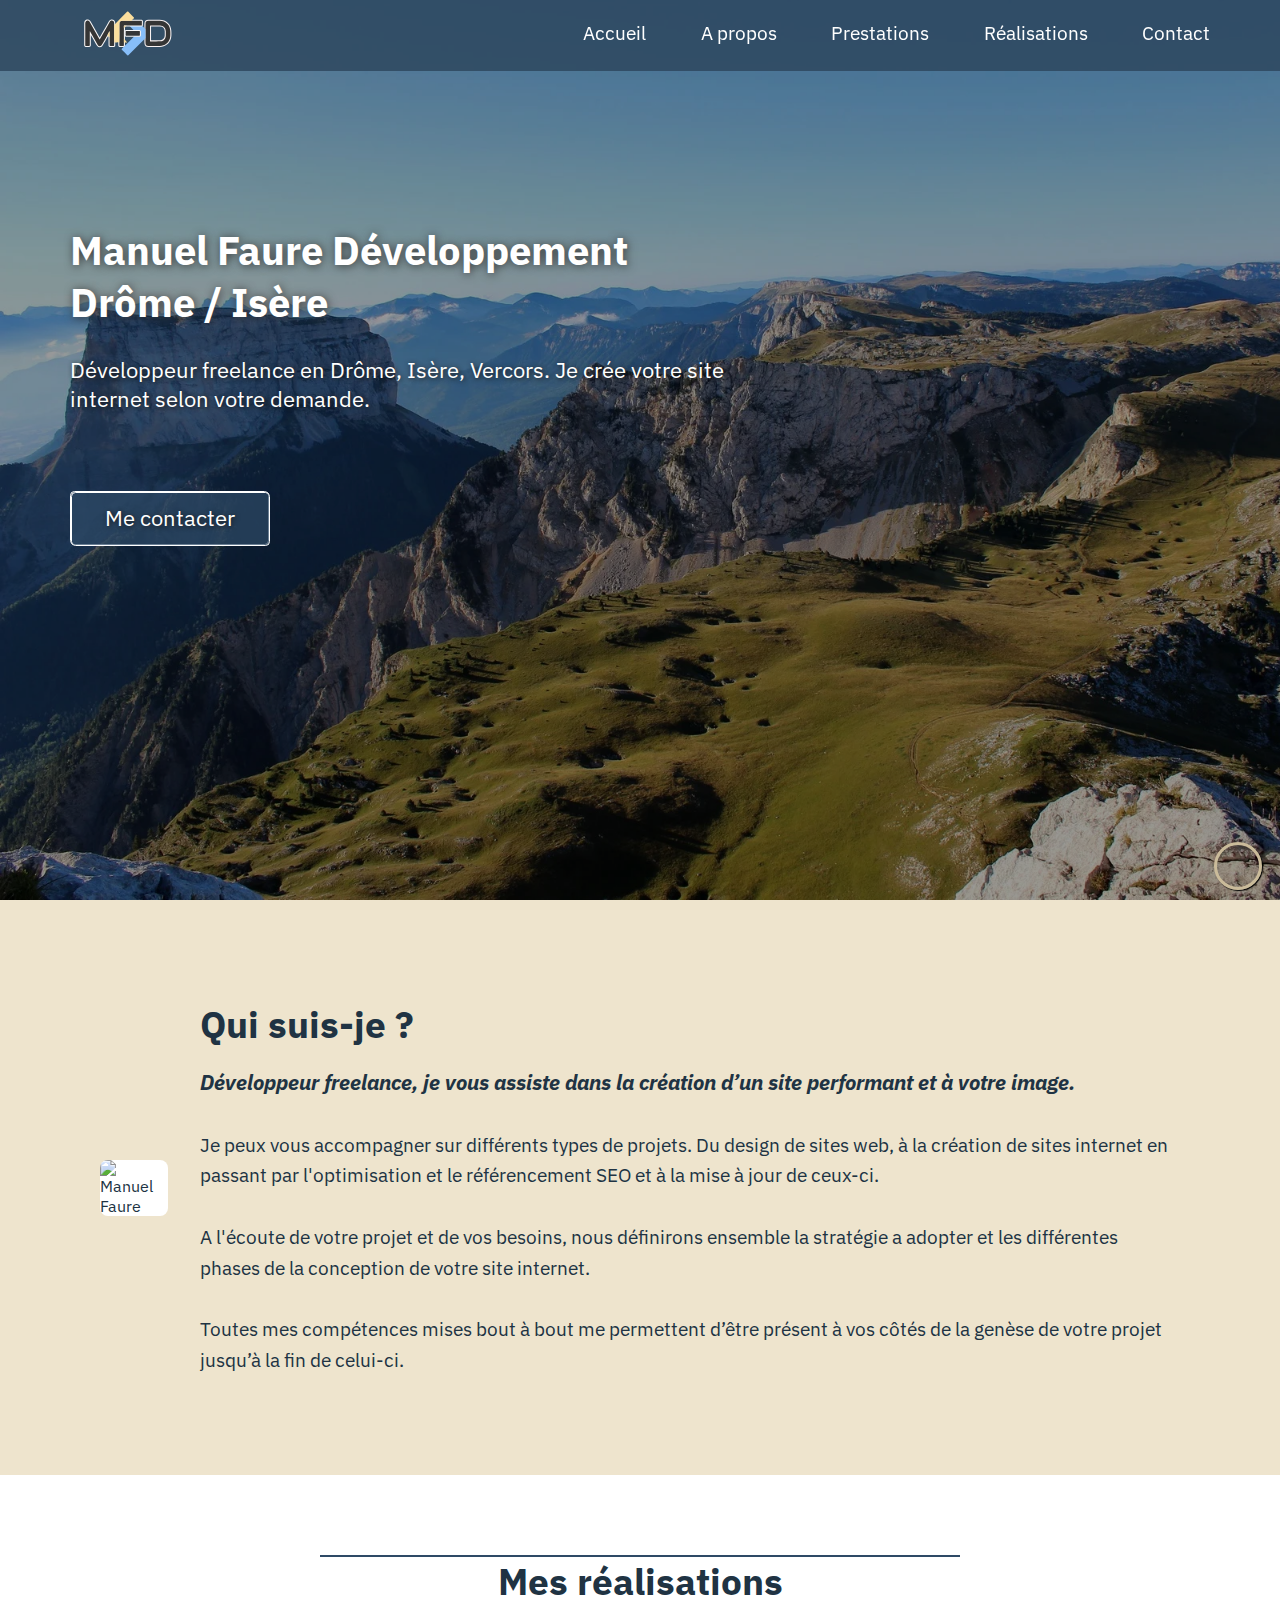
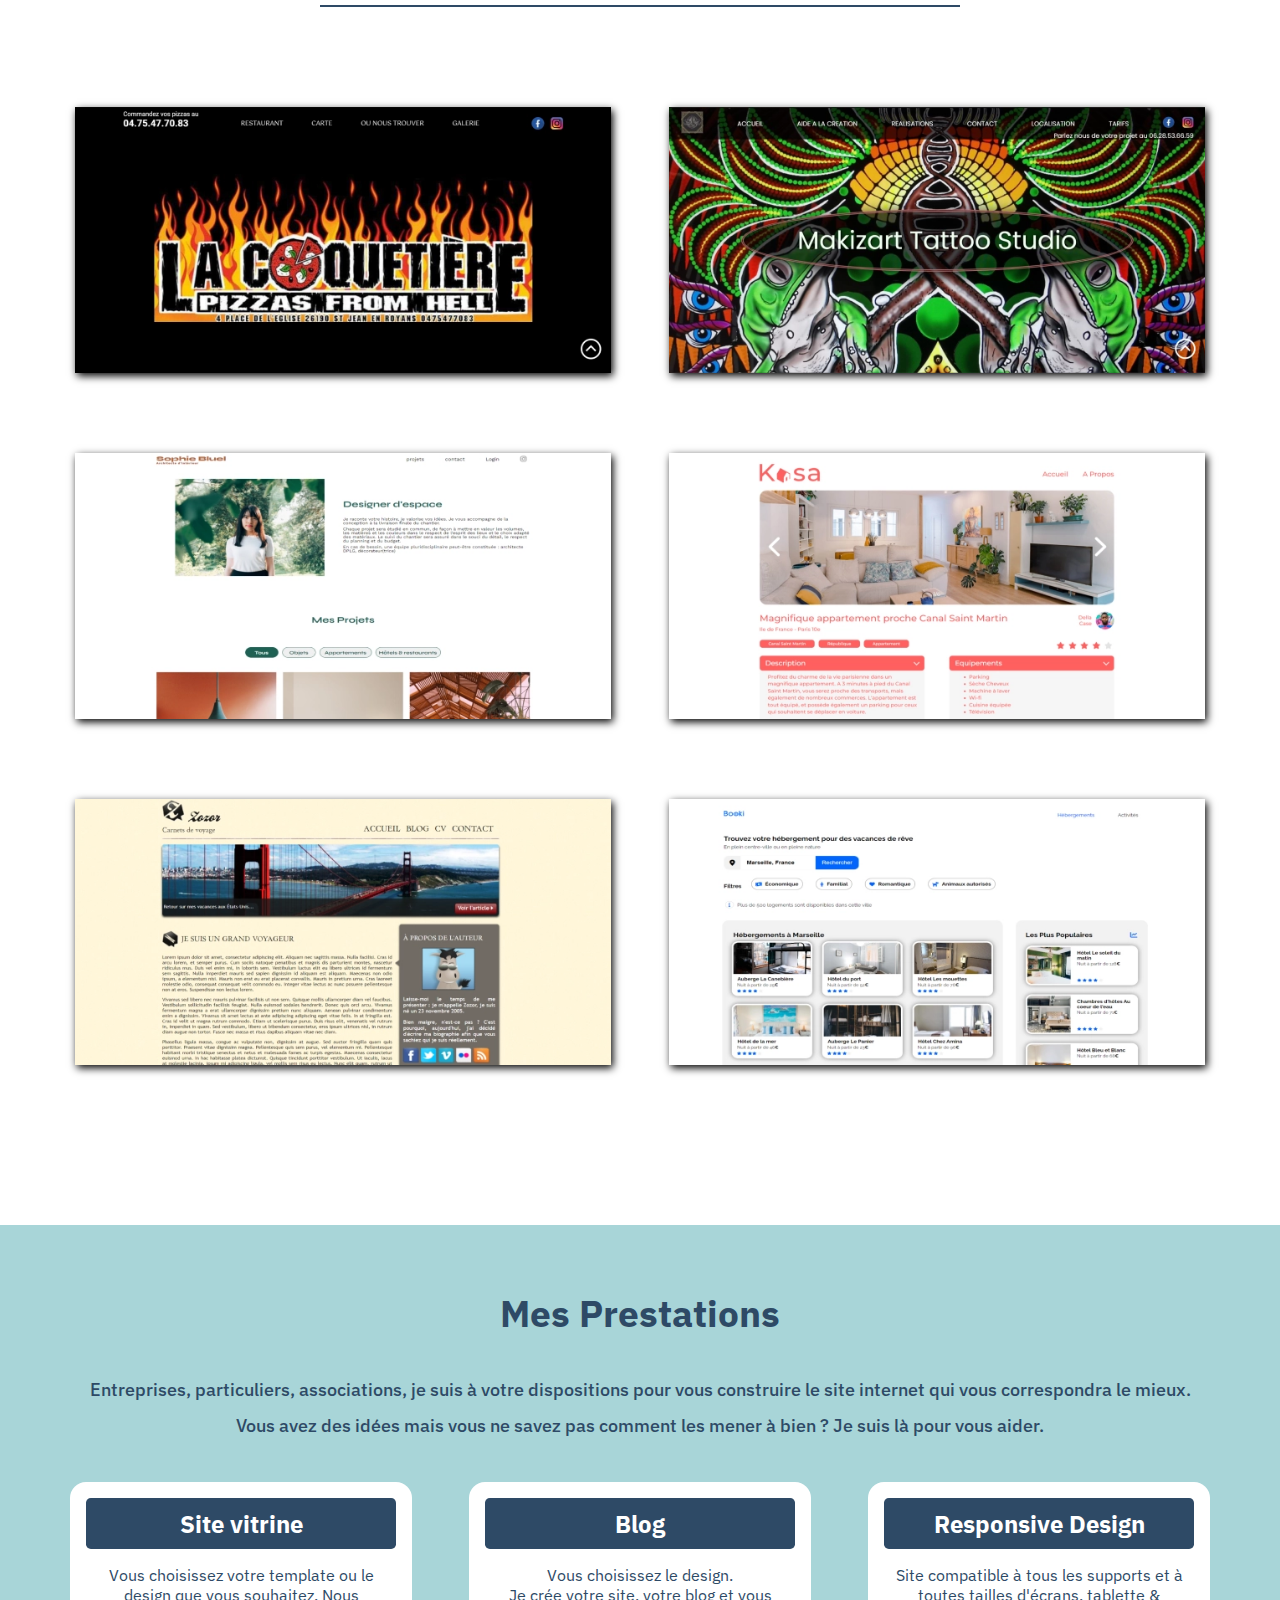
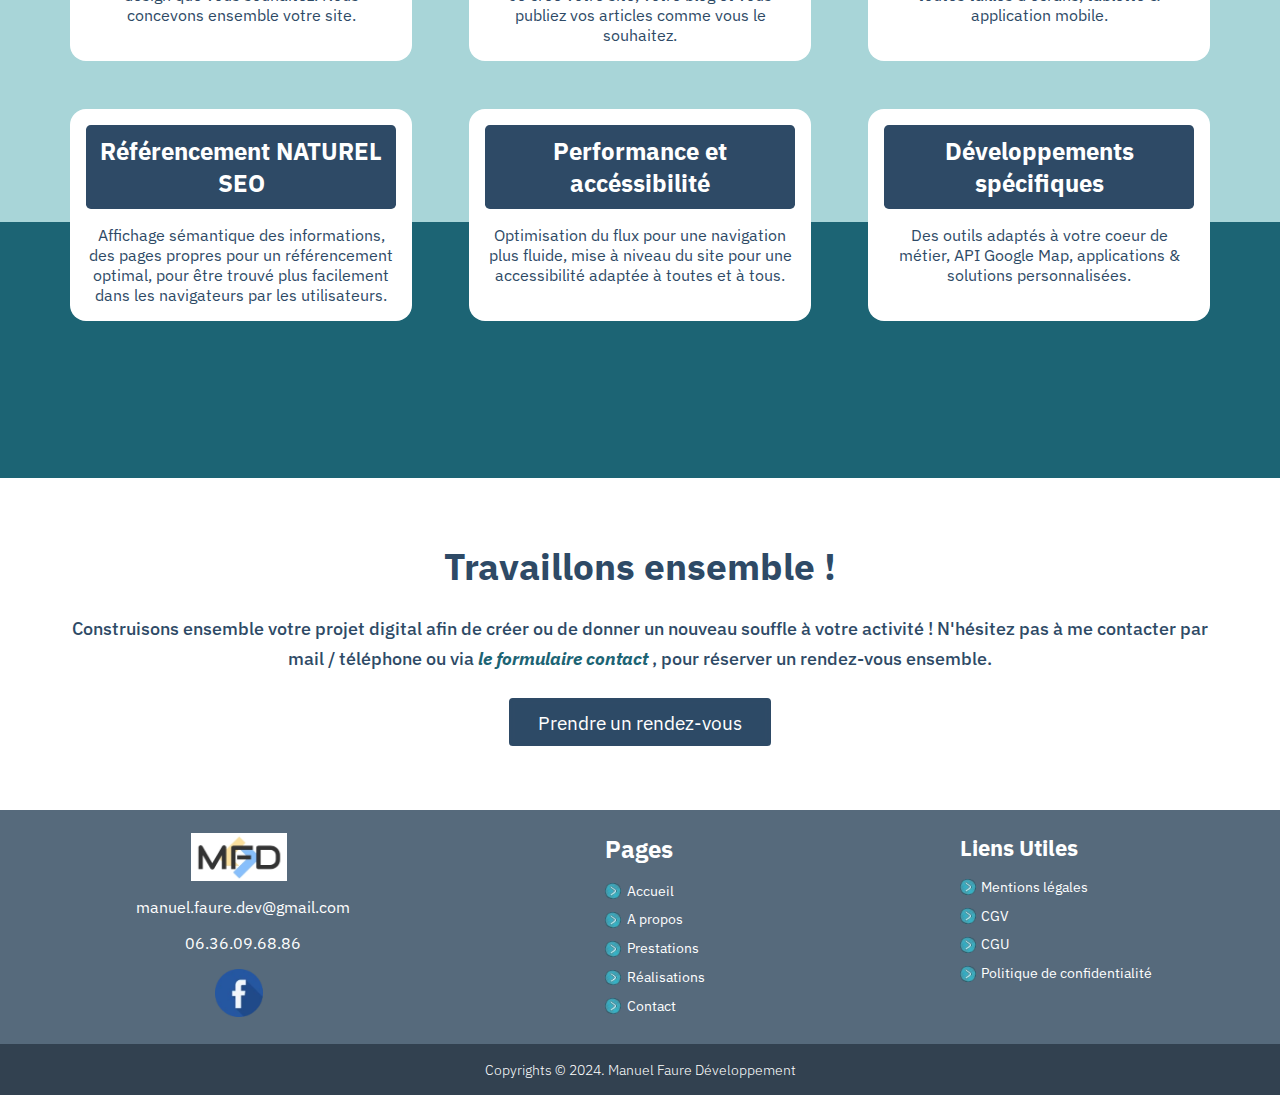
==== index.html @ b9bb6b3c "save" ====
<!DOCTYPE html>
<html lang="en">
    <head>
        <meta charset="UTF-8" />
        <meta name="viewport" content="width=device-width, initial-scale=1.0" />
        <meta
            name="description"
            content="développement et programmation informatique en drôme, isère et vercors, création de site web"
        />
        <title>Manuel Faure Développement</title>
        <link rel="stylesheet" href="./styles/styles.css" />
        <link
            rel="icon"
            href="./assets/logo/MFD logo.webp"
            type="image/x-icon"
        />
    </head>
    <body>
        <header>
            <nav class="container">
                <div class="header-div">
                    <a href="./index.html"
                        ><img
                            src="./assets/logo/logo.svg"
                            alt="logo MFD"
                            class="logo-img"
                    /></a>
                </div>
                <ul>
                    <li class="nav-item"><a href="./index.html">Accueil</a></li>
                    <li class="nav-item">
                        <a href="#about">A propos</a>
                    </li>
                    <li class="nav-item">
                        <a href="#prestation">Prestations</a>
                    </li>
                    <li class="nav-item">
                        <a href="#realisation">Réalisations</a>
                    </li>
                    <li class="nav-item">
                        <a href="./contact.html">Contact</a>
                    </li>
                    <!-- <li class="nav-item-contact">
                        <a href="mailto:manuel.faure.dev@gmail.com"
                            ><i class="fa-regular fa-envelope"></i
                        ></a>
                    </li> -->
                </ul>
                <div class="dropdown-div">
                    <span class="toggle-menu-span"
                        ><i class="fa-solid fa-bars"></i
                    ></span>
                    <ul class="dropdown-ul">
                        <li>
                            <a class="navbar-link" href="./index.html"
                                >Accueil</a
                            >
                        </li>
                        <li>
                            <a class="navbar-link" href="#about">A propos</a>
                        </li>
                        <li>
                            <a class="navbar-link" href="#prestation"
                                >Prestations</a
                            >
                        </li>
                        <li>
                            <a class="navbar-link" href="#realisation"
                                >Réalisations</a
                            >
                        </li>
                        <li>
                            <a class="navbar-link" href="./contact.html"
                                >Contact</a
                            >
                        </li>
                    </ul>
                </div>
            </nav>
        </header>
        <main>
            <!-- Section de présentation -->
            <section class="presentation-section">
                <div class="presentation-div container">
                    <h1>Manuel Faure Développement<br />Drôme / Isère</h1>
                    <p>
                        Développeur freelance en Drôme, Isère, Vercors. Je crée
                        votre site <br />
                        internet selon votre demande.
                    </p>
                    <a class="contact-me-link" href="">Me contacter</a>
                </div>
            </section>
            <!-- Section à Poropos de moi -->
            <section class="about-section" id="about">
                <div class="about-after-div"></div>

                <article class="about-article container">
                    <div class="about-img-div">
                        <img
                            src="./assets/photo_me.png"
                            alt="Manuel Faure"
                            class="about-img"
                        />
                    </div>
                    <div class="about-text-div">
                        <h2>Qui suis-je ?</h2>
                        <p>
                            <b>
                                Développeur freelance, je vous assiste dans la
                                création d’un site performant et à votre image.
                            </b>
                            <br />
                            <br />
                            Je peux vous accompagner sur différents types de
                            projets. Du design de sites web, à la création de
                            sites internet en passant par l'optimisation et le
                            référencement SEO et à la mise à jour de ceux-ci.<br />
                            <br />
                            A l'écoute de votre projet et de vos besoins, nous
                            définirons ensemble la stratégie a adopter et les
                            différentes phases de la conception de votre site
                            internet.
                            <br />
                            <br />
                            Toutes mes compétences mises bout à bout me
                            permettent d’être présent à vos côtés de la genèse
                            de votre projet jusqu’à la fin de celui-ci.
                        </p>
                    </div>
                </article>
            </section>
            <!-- Section  réalisations -->
            <section class="realisation-section" id="realisation">
                <h2 class="container">Mes réalisations</h2>
                <article class="realisation-article container">
                    <div class="realisation-card-div">
                        <img
                            src="./assets/Sites_galerie/la_coquetiere.webp"
                            alt="Site web d'une pizzéria la coquetière"
                            loading="lazy"
                            width="535"
                            height="266"
                        />
                        <div class="after-card-div">
                            <p class="title-project">La Coquetière</p>
                            <p>
                                Pizzeria qui propose des pizza<br />
                                a emporter cuites au feu de bois.
                            </p>
                            <a
                                href="https://manuel-faure-dev.github.io/la-Coquetiere/"
                                target="_blank"
                                >Visiter le site</a
                            >
                        </div>
                    </div>
                    <div class="realisation-card-div">
                        <img
                            src="./assets/Sites_galerie/makizart_tattoo.webp"
                            alt="Site web salon de tatouage Makiz'art Tatoo"
                            loading="lazy"
                            width="535"
                            height="266"
                        />
                        <div class="after-card-div">
                            <p class="title-project">Makizart Studio Tattoo</p>
                            <p>
                                Site vitrine <br />
                                d'un Salon de tatouage.
                            </p>
                            <a
                                href="https://manuel-faure-dev.github.io/Makizart-Studio-Tattoo/"
                                target="_blank"
                                >Visiter le site</a
                            >
                        </div>
                    </div>
                    <div class="realisation-card-div">
                        <img
                            src="./assets/Sites_galerie/homep3.webp"
                            alt="Site web d'une architecte d'intérieur Sophie Bluel"
                            loading="lazy"
                            width="535"
                            height="266"
                        />

                        <div class="after-card-div">
                            <p class="title-project">Sophie Bluel</p>
                            <p>
                                Portfolio <br />
                                pour une architecte d'intérieur.
                            </p>
                            <a
                                href="https://manuel26190.github.io/Site-web-dynamique/"
                                target="_blank"
                                >Visiter le site</a
                            >
                        </div>
                    </div>
                    <div class="realisation-card-div">
                        <img
                            src="./assets/Sites_galerie/detailsp6.webp"
                            alt="Site web de location immobilière Booki"
                            loading="lazy"
                            width="535"
                            height="266"
                        />
                        <div class="after-card-div">
                            <p class="title-project">Kasa</p>
                            <p>
                                Agence immobilière,<br />
                                qui loue des appartements.
                            </p>
                            <a
                                href="https://manuel26190.github.io/home-react/"
                                target="_blank"
                                >Visiter le site</a
                            >
                        </div>
                    </div>
                    <div class="realisation-card-div">
                        <img
                            src="./assets/Sites_galerie/homeBlogVoyage.webp"
                            alt="Blog de carnet de voyage"
                            loading="lazy"
                            width="535"
                            height="266"
                        />
                        <div class="after-card-div">
                            <p class="title-project">Zorzor</p>
                            <p>
                                Blob <br />
                                de carnet de voyage.
                            </p>
                            <a
                                href="https://manuel26190.github.io/Blog-de-voyage/"
                                target="_blank"
                                >Visiter le site</a
                            >
                        </div>
                    </div>
                    <div class="realisation-card-div">
                        <img
                            src="./assets/Sites_galerie/Booki.webp"
                            alt="Site web d'une agence de voyage Booki"
                            loading="lazy"
                            width="535"
                            height="266"
                        />
                        <div class="after-card-div">
                            <p class="title-project">Booki</p>
                            <p>
                                Page d'accueil <br />
                                d'une agence de voyage.
                            </p>
                            <a
                                href="https://manuel26190.github.io/Creer-la-page-d-accueil-d-une-agence-de-voyage-avec-HTML-et-CSS/"
                                target="_blank"
                                >Visiter le site</a
                            >
                        </div>
                    </div>
                </article>
            </section>
            <!-- Section de Prestations -->
            <section class="prestation-section" id="prestation">
                <article class="prestation-article container">
                    <div class="prestation-text-div">
                        <h2>Mes Prestations</h2>
                        <p>
                            Entreprises, particuliers, associations, je suis à
                            votre dispositions pour vous construire le site
                            internet qui vous correspondra le mieux.
                            <br />
                            <br />
                            Vous avez des idées mais vous ne savez pas comment
                            les mener à bien ? Je suis là pour vous aider.
                        </p>
                    </div>
                    <div class="prestation-box-div">
                        <div class="prestation-card-div">
                            <h3>Site vitrine</h3>
                            <p>
                                Vous choisissez votre template ou le design que
                                vous souhaitez. Nous concevons ensemble votre
                                site.
                            </p>
                        </div>
                        <div class="prestation-card-div">
                            <h3>Blog</h3>
                            <p>
                                Vous choisissez le design. <br />
                                Je crée votre site, votre blog et vous publiez
                                vos articles comme vous le souhaitez.
                            </p>
                        </div>
                        <div class="prestation-card-div">
                            <h3>Responsive Design</h3>
                            <p>
                                Site compatible à tous les supports et à toutes
                                tailles d'écrans, tablette & application mobile.
                            </p>
                        </div>
                        <div class="prestation-card-div">
                            <h3>Référencement NATUREL SEO</h3>
                            <p>
                                Affichage sémantique des informations, des pages
                                propres pour un référencement optimal, pour être
                                trouvé plus facilement dans les navigateurs par
                                les utilisateurs.
                            </p>
                        </div>
                        <div class="prestation-card-div">
                            <h3>Performance et accéssibilité</h3>
                            <p>
                                Optimisation du flux pour une navigation plus
                                fluide, mise à niveau du site pour une
                                accessibilité adaptée à toutes et à tous.
                            </p>
                        </div>
                        <div class="prestation-card-div">
                            <h3>Développements spécifiques</h3>
                            <p>
                                Des outils adaptés à votre coeur de métier, API
                                Google Map, applications & solutions
                                personnalisées.
                            </p>
                        </div>
                    </div>
                    <div class="prestation-contact-div">
                        <a href="" class="prestation-contact-link">
                            Me contacter
                        </a>
                    </div>
                </article>
            </section>
            <!-- Section Travaillons ensemble  -->
            <section class="work-together-section">
                <div class="work-together-div container">
                    <h2>Travaillons ensemble !</h2>
                    <p>
                        Construisons ensemble votre projet digital afin de créer
                        ou de donner un nouveau souffle à votre activité !
                        N'hésitez pas à me contacter par mail / téléphone ou via
                        <a href=""> <b>le formulaire contact</b> </a>

                        , pour réserver un rendez-vous ensemble.
                    </p>
                    <a class="work-contact-link" href="./contact.html"
                        >Prendre un rendez-vous</a
                    >
                </div>
            </section>
        </main>
        <footer>
            <section class="footer-section">
                <div class="footer-contact-div">
                    <img src="./assets/logo/MFD logo.webp" alt="logo MFd" />
                    <div class="footer-mail-div">
                        <a href="mailto:manuel.faure.dev@gmail.com"
                            ><i class="fa-regular fa-envelope"></i>
                            manuel.faure.dev@gmail.com</a
                        >
                        <a href="tel:0636096886">
                            <i class="fa-solid fa-phone"></i>06.36.09.68.86</a
                        >
                        <a href="">
                            <img
                                src="./assets/logo/logo-fb.webp"
                                alt="logo facebook"
                            />
                        </a>
                    </div>
                </div>
                <div class="pages-div">
                    <h4>Pages</h4>
                    <ul>
                        <li class="nav-item">
                            <img
                                src="./assets/logo/right-arrow.webp"
                                alt="chevron vers la droite"
                            />
                            <a href="./index.html">Accueil</a>
                        </li>
                        <li class="nav-item">
                            <img
                                src="./assets/logo/right-arrow.webp"
                                alt="chevron vers la droite"
                            />
                            <a href="#about">A propos</a>
                        </li>
                        <li class="nav-item">
                            <img
                                src="./assets/logo/right-arrow.webp"
                                alt="chevron vers la droite"
                            />
                            <a href="#prestation">Prestations</a>
                        </li>
                        <li class="nav-item">
                            <img
                                src="./assets/logo/right-arrow.webp"
                                alt="chevron vers la droite"
                            />
                            <a href="#realisation">Réalisations</a>
                        </li>
                        <li>
                            <img
                                src="./assets/logo/right-arrow.webp"
                                alt="chevron vers la droite"
                            /><a href="./contact.html">Contact</a>
                        </li>
                    </ul>
                </div>
                <div class="useful-link-div">
                    <h4>Liens Utiles</h4>
                    <ul>
                        <li>
                            <img
                                src="./assets/logo/right-arrow.webp"
                                alt="chevron vers la droite"
                            /><a href="">Mentions légales</a>
                        </li>
                        <li>
                            <img
                                src="./assets/logo/right-arrow.webp"
                                alt="chevron vers la droite"
                            /><a href="">CGV</a>
                        </li>
                        <li>
                            <img
                                src="./assets/logo/right-arrow.webp"
                                alt="chevron vers la droite"
                            /><a href="">CGU</a>
                        </li>
                        <li>
                            <img
                                src="./assets/logo/right-arrow.webp"
                                alt="chevron vers la droite"
                            /><a href="">Politique de confidentialité</a>
                        </li>
                    </ul>
                </div>
            </section>
            <section class="footer-bottom-section">
                <p>Copyrights © 2024. Manuel Faure Développement</p>
            </section>
        </footer>
        <button class="scroll-top-btn" onclick="scrollToTop()">
            <span class="fa-chevron-up-span"
                ><i class="fa-solid fa-chevron-up"></i
            ></span>
        </button>
        <script
            src="https://kit.fontawesome.com/8ad4ebeb56.js"
            crossorigin="anonymous"
            defer
        ></script>
        <script
            src="https://code.jquery.com/jquery-3.7.1.js"
            integrity="sha256-eKhayi8LEQwp4NKxN+CfCh+3qOVUtJn3QNZ0TciWLP4="
            crossorigin="anonymous"
        ></script>

        <!-- Gestion des cookies -->
        <script>
            window.axeptioSettings = {
                clientId: '65fd9bc4a921415b9bae0f88',
            }
            ;(function (d, s) {
                var t = d.getElementsByTagName(s)[0],
                    e = d.createElement(s)
                e.async = true
                e.src = '//static.axept.io/sdk.js'
                t.parentNode.insertBefore(e, t)
            })(document, 'script')
        </script>
        <script src="script.js"></script>
    </body>
</html>
---- styles/styles.css ----
@charset "UTF-8";
@import url("https://fonts.googleapis.com/css2?family=Dancing+Script:wght@400..700&family=Gotu&family=IBM+Plex+Sans:ital,wght@0,100;0,200;0,300;0,400;0,500;0,600;1,100;1,200;1,300;1,400;1,500;1,600&family=Roboto:ital,wght@0,100;0,300;0,400;0,500;0,700;1,100;1,300;1,400;1,500;1,700&display=swap");
* {
  box-sizing: border-box;
  padding: 0;
  margin: 0;
}

body {
  font-family: "IBM Plex Sans", sans-serif;
}
body a {
  text-decoration: none;
}
body li {
  list-style-type: none;
}

.scroll-top-btn {
  position: fixed;
  bottom: 10px;
  right: 18px;
  border: 3px solid #cabb9a;
  border-radius: 50%;
  color: white;
  font-size: 2em;
  width: 1.5em;
  height: 1.5em;
  background-color: transparent;
  cursor: pointer;
  z-index: 2;
  transition: 500ms ease-in-out;
  text-shadow: 1px 1px 1px black;
  box-shadow: 1px 1px 1px black;
}

.scroll-top-btn:hover {
  transform: rotate(360deg);
  box-shadow: none;
}

.container {
  max-width: 1140px;
  margin-left: auto;
  margin-right: auto;
}

header {
  position: fixed;
  width: 100%;
  top: 0;
  background-color: rgba(44, 69, 91, 0.8);
  padding: 0.2em 0;
  z-index: 2;
}
header .header-div {
  display: flex;
}
header .header-div img {
  width: 6em;
}
header nav {
  display: flex;
  align-items: center;
  justify-content: space-between;
}
header nav .dropdown-div {
  display: none;
}
header nav .dropdown-div span {
  display: none;
  transition: all 700ms ease-in-out;
}
header nav .dropdown-div span .fa-bars {
  font-size: 2.5em;
  color: #cabb9a;
}
header nav .dropdown-div span:active + ul {
  transform: translateY(-50px);
  opacity: 0;
}
header nav .dropdown-div ul {
  position: absolute;
  top: 3.8em;
  right: 0;
  font-size: 1em;
  display: flex;
  flex-direction: column;
  padding: 1em;
  row-gap: 1em;
  text-transform: uppercase;
  transition: all 500ms ease-in-out;
  opacity: 1;
  background: rgba(0, 0, 0, 0.8);
  font-weight: 500;
}
header nav ul {
  display: flex;
  justify-content: space-between;
  align-items: center;
  padding: 0;
  width: 55%;
}
header nav a {
  color: white;
  font-size: 1.2em;
}
header nav li {
  padding-bottom: 0.2em;
  transition: all 500ms ease-in-out;
  border-bottom: 2px solid transparent;
}
header nav li:nth-child(1):hover,
header nav li:nth-child(2):hover,
header nav li:nth-child(3):hover,
header nav li:nth-child(4):hover,
header nav li:nth-child(5):hover {
  border-bottom: 2px solid white;
}
header nav li:nth-child(6) {
  font-size: 1.5em;
}
header nav li:nth-child(6):hover {
  transform: scale(1.2);
}

.presentation-section {
  color: white;
  position: relative;
  background-repeat: no-repeat;
  background-size: cover;
  background-image: url("../assets/background-vercors.webp");
  height: 100vh;
  z-index: 1;
}
.presentation-section .presentation-div {
  display: flex;
  flex-direction: column;
  align-items: flex-start;
  padding: 14em 0;
}
.presentation-section .presentation-div h1 {
  font-size: 2.5em;
  text-shadow: 1px 1px 10px rgb(56, 56, 56);
}
.presentation-section .presentation-div p {
  margin: 1.2em 0 3.5em 0;
  font-size: 1.4em;
  text-shadow: 1px 1px 5px rgb(25, 25, 25);
}
.presentation-section .presentation-div .contact-me-link {
  color: white;
  padding: 0.5em 1.5em;
  border-radius: 0.2em;
  font-size: 1.4em;
  position: relative;
  z-index: 1;
  border: 1px solid white;
  transition: 500ms ease-in-out;
  text-shadow: 1px 1px 5px rgb(25, 25, 25);
}
.presentation-section .presentation-div .contact-me-link::after {
  content: "";
  position: absolute;
  top: 0;
  left: 0;
  width: 100%;
  height: 100%;
  background-color: rgba(45, 74, 102, 0.7); /* Opacité ajustable ici */
  z-index: -1;
  border: 1px solid white;
  border-radius: 0.2em;
}
.presentation-section .presentation-div .contact-me-link:hover {
  background-color: rgba(108, 148, 187, 0.7);
  transform: scale(1.1);
}

.presentation-section::after {
  content: "";
  position: absolute;
  top: 0;
  left: 0;
  width: 100%;
  height: 100%;
  background-color: rgba(0, 0, 0, 0.4); /* Opacité ajustable ici */
  z-index: -1; /* Assure que le pseudo-élément reste en arrière-plan */
}

.about-section {
  padding: 6em 0;
  background-color: #eee4cd;
  color: #203343;
  position: relative;
  display: flex;
  padding-inline: 100px;
  padding-block: 100px;
}
.about-section .about-article {
  display: flex;
  align-items: center;
}
.about-section .about-img-div .about-img {
  width: 330px;
  -o-object-fit: cover;
     object-fit: cover;
  background-color: white;
  border-radius: 8px;
}
.about-section .about-text-div {
  padding: 0 0 0 2em;
  display: flex;
  flex-direction: column;
  row-gap: 1.2em;
}
.about-section .about-text-div h2 {
  font-size: 2.3em;
}
.about-section .about-text-div b {
  font-style: italic;
  font-size: 1.1em;
}
.about-section .about-text-div p {
  font-size: 1.2em;
  line-height: 1.6em;
}

.realisation-section {
  color: #203343;
  display: flex;
  align-items: center;
  flex-direction: column;
  padding: 5em 0 7em 0;
}
.realisation-section h2 {
  font-size: 2.3em;
  margin-bottom: 1.4em;
  text-align: center;
  border-bottom: 2px solid #2e4a66;
  border-top: 2px solid #2e4a66;
  width: 50%;
}
.realisation-section .realisation-article {
  width: 100%;
  display: flex;
  flex-wrap: wrap;
  justify-content: space-around;
  -moz-column-gap: 3em;
       column-gap: 3em;
  row-gap: 5em;
  padding: 3em 0;
  background: white;
}
.realisation-section .realisation-article .realisation-card-div {
  position: relative;
  box-shadow: 2px 3px 8px black;
  width: 47%;
  cursor: pointer;
}
.realisation-section .realisation-article .realisation-card-div img {
  -o-object-fit: cover;
     object-fit: cover;
  width: 100%;
  height: 100%;
}
.realisation-section .realisation-article .after-card-div {
  opacity: 0;
  position: absolute;
  background-color: rgba(0, 0, 0, 0.7);
  width: 100%;
  height: 100%;
  color: white;
  top: 0;
  left: 0;
  display: flex;
  flex-direction: column;
  align-items: center;
  justify-content: center;
  transition: 700ms ease-in-out;
}
.realisation-section .realisation-article .after-card-div p {
  font-size: 1.1em;
  text-align: center;
  padding: 0 1em;
}
.realisation-section .realisation-article .after-card-div .title-project {
  font-size: 1.5em;
  margin: 0;
  font-weight: 500;
}
.realisation-section .realisation-article .after-card-div a {
  color: #2e4a66;
  background-color: white;
  padding: 0.4em 2.4em;
  border-radius: 0.4em;
  transition: all 500ms ease-in-out;
  margin-top: 1.2em;
  font-weight: 500;
  border: 3px double white;
}
.realisation-section .realisation-article .after-card-div a:hover {
  background-color: #274158;
  color: white;
}
.realisation-section .realisation-article .after-card-div:hover {
  opacity: 1;
}

.prestation-section {
  color: #2e4a66;
  background-color: #a8d5d8;
  position: relative;
}
.prestation-section .prestation-article {
  padding: 4em 0;
}
.prestation-section .prestation-article .prestation-text-div h2 {
  text-align: center;
  font-size: 2.3em;
  margin: 0 0 1.2em 0;
}
.prestation-section .prestation-article .prestation-text-div p {
  text-align: center;
  font-size: 1.1em;
  line-height: 1em;
  font-weight: 500;
}
.prestation-section .prestation-article .prestation-box-div {
  display: flex;
  flex-wrap: wrap;
  justify-content: space-between;
  gap: 3em;
  margin-top: 3em;
}
.prestation-section .prestation-article .prestation-box-div .prestation-card-div {
  width: 30%;
  padding: 1em;
  border-radius: 1em;
  background-color: white;
  z-index: 1;
}
.prestation-section .prestation-article .prestation-box-div .prestation-card-div h3 {
  text-align: center;
  font-size: 1.5em;
  background-color: #2e4a66;
  color: white;
  padding: 0.4em 0.2em;
  border-radius: 0.2em;
}
.prestation-section .prestation-article .prestation-box-div .prestation-card-div p {
  text-align: center;
  font-size: 1em;
  margin-top: 1em;
}
.prestation-section .prestation-article .prestation-contact-div {
  margin-top: 2.5em;
  display: flex;
  justify-content: center;
}
.prestation-section .prestation-article .prestation-contact-div .prestation-contact-link {
  color: white;
  padding: 0.5em 1.5em;
  border-radius: 0.2em;
  font-size: 1.4em;
  border: 1px solid white;
  transition: all 300ms ease-in-out;
  background-color: rgb(45, 74, 102);
}
.prestation-section .prestation-article .prestation-contact-div .prestation-contact-link:hover {
  background-color: rgb(45, 74, 102);
  transform: scale(1.1);
}

.prestation-section::before {
  content: " ";
  background-color: #1c6474;
  position: absolute;
  width: 100%;
  height: 30%;
  bottom: 0;
  left: 0;
  z-index: 0;
}

.work-together-section {
  padding: 4em 0;
  color: #2e4a66;
}
.work-together-section .work-together-div {
  display: flex;
  align-items: center;
  flex-direction: column;
  row-gap: 1.5em;
}
.work-together-section .work-together-div h2 {
  font-size: 2.3em;
}
.work-together-section .work-together-div p {
  text-align: center;
  font-size: 1.1em;
  line-height: 1.7em;
  font-weight: 500;
}
.work-together-section .work-together-div b {
  color: #1c6474;
  font-style: italic;
}
.work-together-section .work-together-div b:hover {
  color: #a8d5d8;
}
.work-together-section .work-together-div .work-contact-link {
  color: white;
  padding: 0.3em 1.2em;
  border-radius: 0.2em;
  font-size: 1.2em;
  border: 6px double #2e4a66;
  transition: all 300ms ease-in-out;
  background-color: rgb(45, 74, 102);
}
.work-together-section .work-together-div .work-contact-link:hover {
  background-color: rgb(45, 74, 102);
  border-color: white;
}

footer {
  color: white;
}
footer .footer-section {
  display: flex;
  justify-content: space-around;
  padding: 1.4em 0;
  background-color: rgba(44, 69, 91, 0.8);
}
footer .footer-section a:hover {
  color: #e5975f;
}
footer .footer-contact-div {
  row-gap: 1em;
  display: flex;
  flex-direction: column;
  align-items: center;
  justify-content: center;
}
footer img {
  max-width: 6em;
}
footer a {
  color: white;
}
footer a img {
  max-width: 3em;
  transition: all 500ms ease-in-out;
}
footer a img:hover {
  transform: rotateY(360deg);
}
footer .footer-mail-div {
  display: flex;
  flex-direction: column;
  align-items: center;
  row-gap: 1em;
}
footer .footer-mail-div .fa-envelope,
footer .footer-mail-div .fa-phone {
  margin-right: 0.5em;
}
footer .pages-div {
  display: flex;
  flex-direction: column;
  align-items: flex-start;
}
footer .pages-div h4 {
  font-size: 1.5em;
  margin: 0 0 0.5em 0;
}
footer .pages-div ul {
  margin: 0;
  padding: 0;
}
footer .pages-div ul li {
  line-height: 2em;
  font-size: 0.9em;
  display: flex;
  -moz-column-gap: 0.4em;
       column-gap: 0.4em;
  align-items: center;
}
footer .pages-div ul li img {
  height: 1.1em;
  color: white;
}
footer .useful-link-div {
  display: flex;
  flex-direction: column;
  align-items: flex-start;
}
footer .useful-link-div h4 {
  font-size: 1.4em;
  margin: 0 0 0.5em 0;
}
footer .useful-link-div ul {
  margin: 0;
  padding: 0;
}
footer .useful-link-div ul li {
  line-height: 2em;
  font-size: 0.9em;
  display: flex;
  -moz-column-gap: 0.4em;
       column-gap: 0.4em;
  align-items: center;
}
footer .useful-link-div ul li img {
  height: 1.1em;
  color: white;
}
footer .footer-bottom-section {
  padding: 1em 0;
  background-color: #324150;
}
footer .footer-bottom-section p {
  text-align: center;
  font-size: 0.9em;
  font-weight: 300;
}

.contact-footer-bottom-section {
  padding: 1.5em 0;
  background-color: #324150;
}
.contact-footer-bottom-section p {
  text-align: center;
}

@media (max-width: 1024px) {
  .presentation-section .presentation-div {
    padding: 10em 1em;
  }
  .name-form-div {
    flex-direction: column;
  }
  .about-section {
    padding: 4em 0;
  }
  .about-article {
    padding: 0 1em;
  }
  .about-after-div {
    display: none;
  }
  .realisation-section {
    padding: 2em 0 0 0;
  }
  .realisation-section .realisation-article .realisation-card-div {
    width: 85%;
  }
  .prestation-section .prestation-article {
    padding: 3em 0;
  }
  .prestation-section .prestation-article .prestation-box-div {
    justify-content: space-around;
  }
  .prestation-section .prestation-article .prestation-box-div .prestation-card-div {
    width: 70%;
  }
  .prestation-section::before {
    background-color: transparent;
  }
  .work-together-section {
    padding: 2em 0;
  }
  .work-together-section .work-together-div {
    padding: 0 1em;
  }
}
@media (max-width: 768px) {
  header nav {
    justify-content: space-evenly;
  }
  header nav .header-div img {
    max-width: 5em;
  }
  header nav .nav-item {
    display: none;
  }
  header nav .dropdown-div {
    display: block;
  }
  header nav .dropdown-div span {
    display: block;
  }
  .presentation-section .presentation-div {
    padding: 9em 1em;
  }
  .presentation-section .presentation-div p {
    margin: 1.5em 0 4em 0;
  }
  .prestation-section .prestation-article {
    padding: 2em 0 0.1em 0;
  }
  .prestation-section .prestation-article .prestation-text-div h2 {
    margin: 0.2em 0 1em 0;
  }
  .prestation-section .prestation-article .prestation-box-div .prestation-card-div {
    width: 95%;
    padding: 1.5em;
  }
  .prestation-section .prestation-article .prestation-box-div .prestation-card-div p {
    margin-top: 1em;
  }
  .prestation-section .prestation-article .prestation-contact-div {
    margin: 3em 0;
  }
  .about-section {
    padding: 2em 0;
  }
  .about-section .about-img-div {
    display: flex;
    justify-content: center;
  }
  .about-section .about-img-div .about-img {
    width: 98%;
  }
  .about-section .about-text-div {
    display: flex;
    flex-direction: column;
    justify-content: center;
    padding: 1.2em 0.4em;
  }
  .about-section .about-text-div h2 {
    text-align: center;
    margin: 0.1em 0 0.7em 0;
  }
  .about-section .about-article {
    flex-direction: column;
    padding: 0.1em 0;
  }
  .work-together-section {
    padding: 1em 0 3.5em 0;
  }
  .work-together-section .work-together-div h2 {
    text-align: center;
    margin: 1em 0 0.2em 0;
  }
  .work-together-section .work-together-div .work-contact-link {
    margin: 1.5em 0 0.2em 0;
  }
  .realisation-section {
    padding: 4em 0;
  }
  .realisation-section h2 {
    width: 80%;
  }
  .realisation-section .realisation-article {
    padding: 0;
    row-gap: 2em;
  }
  .realisation-section .realisation-article .realisation-card-div {
    width: 95%;
  }
  footer .footer-section {
    flex-direction: column;
    align-items: center;
    row-gap: 2em;
  }
  footer .footer-contact-div {
    border-bottom: 1px solid white;
    width: 80%;
    padding: 0 0 0.5em 0;
  }
  footer .pages-div {
    align-items: center;
    border-bottom: 1px solid white;
    width: 60%;
    padding: 0 0 0.5em 0;
  }
  footer .pages-div ul {
    display: flex;
    flex-direction: column;
    align-items: flex-start;
  }
  footer .useful-link-div {
    align-items: center;
  }
  footer .useful-link-div ul {
    display: flex;
    flex-direction: column;
    align-items: flex-start;
  }
  .scroll-top-btn {
    width: 1em;
    height: 1em;
    bottom: 20px;
  }
  .fa-chevron-up {
    font-size: 0.6em;
  }
  .fa-chevron-up-span {
    display: flex;
    align-items: center;
    justify-content: center;
  }
}/*# sourceMappingURL=styles.css.map */
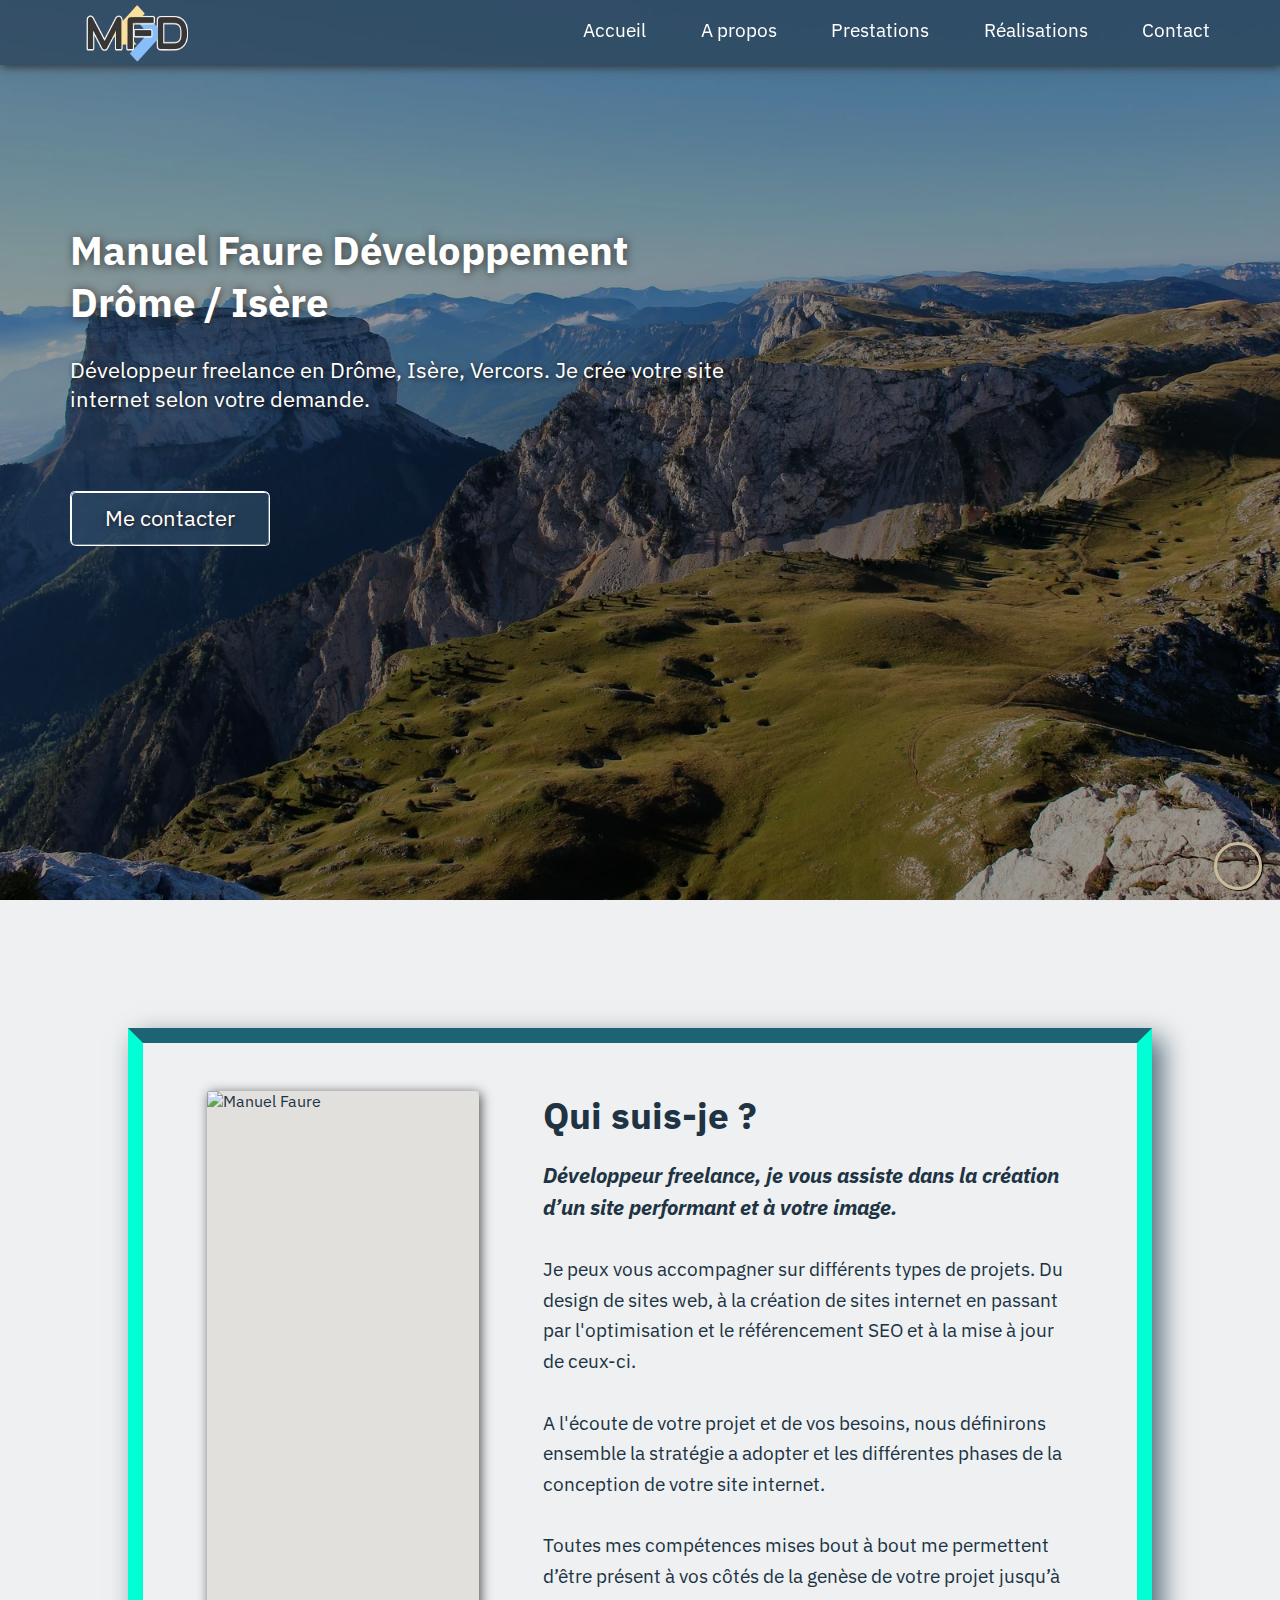
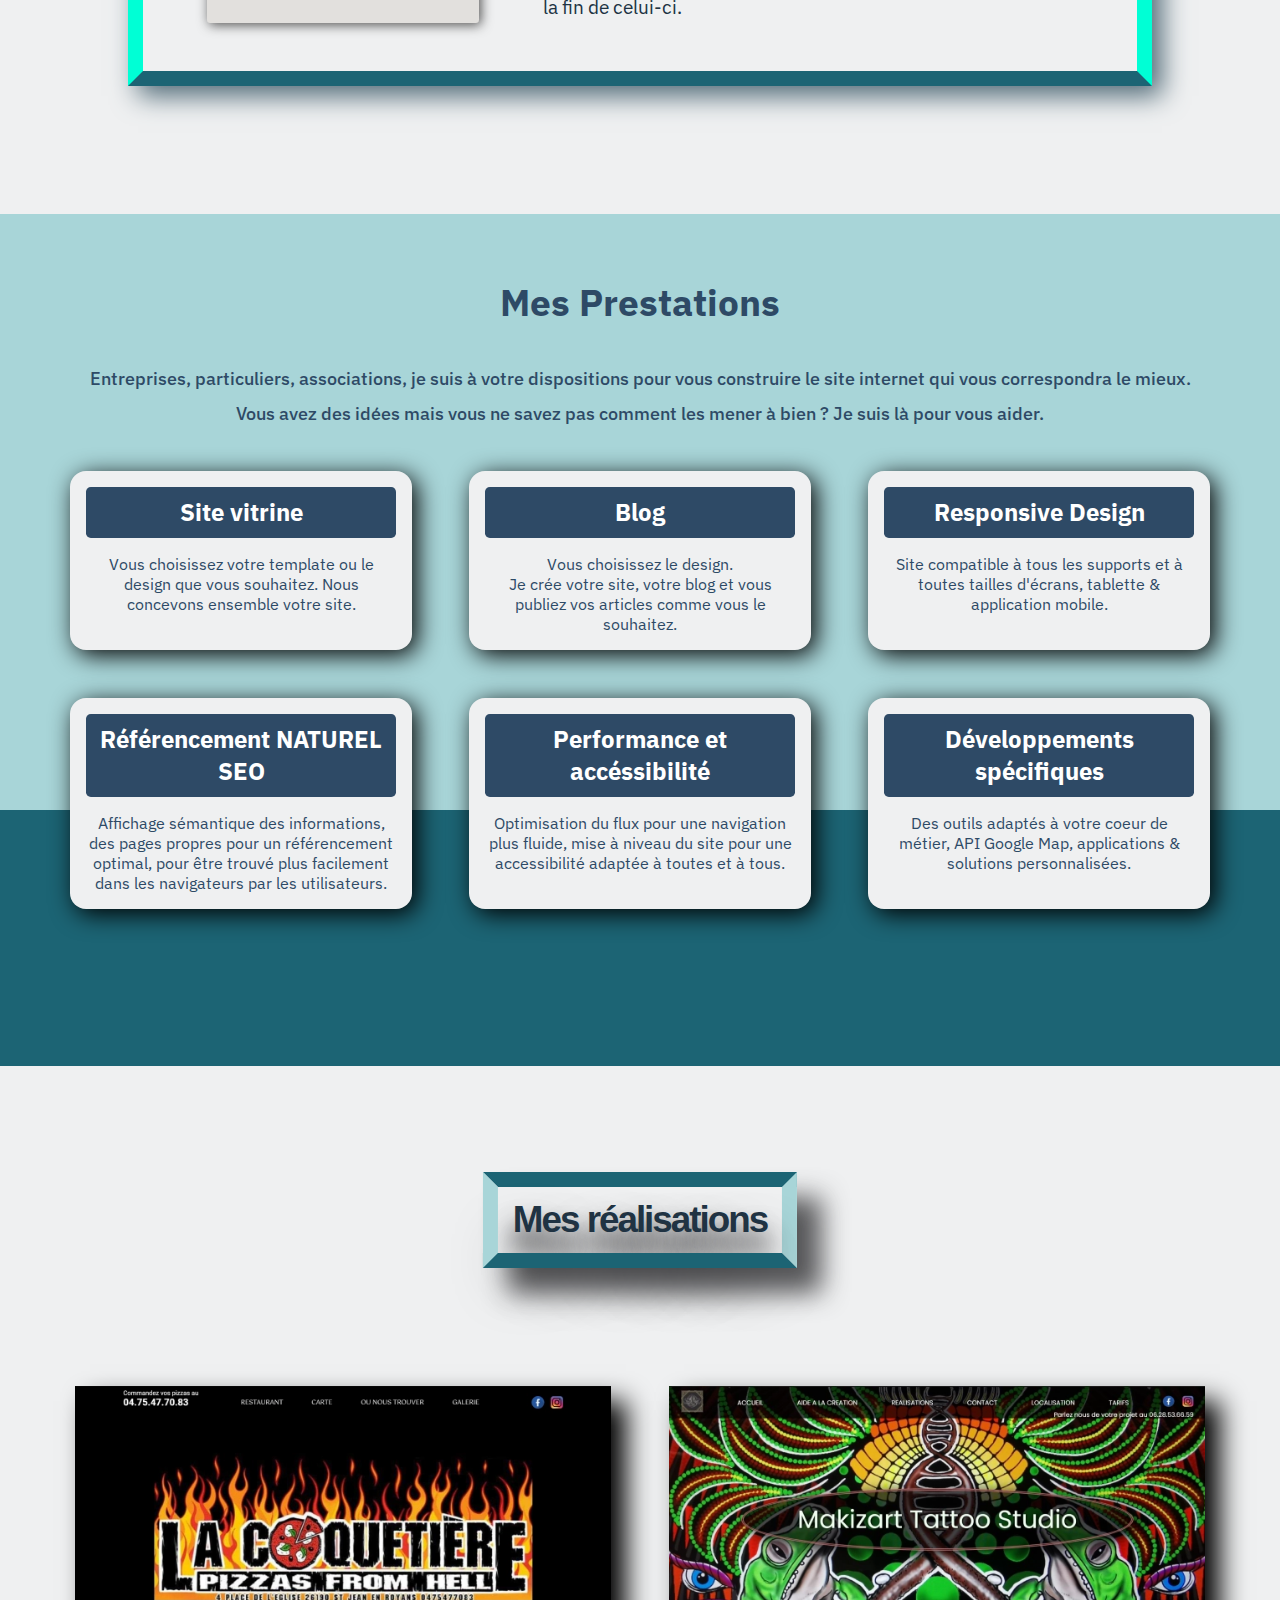
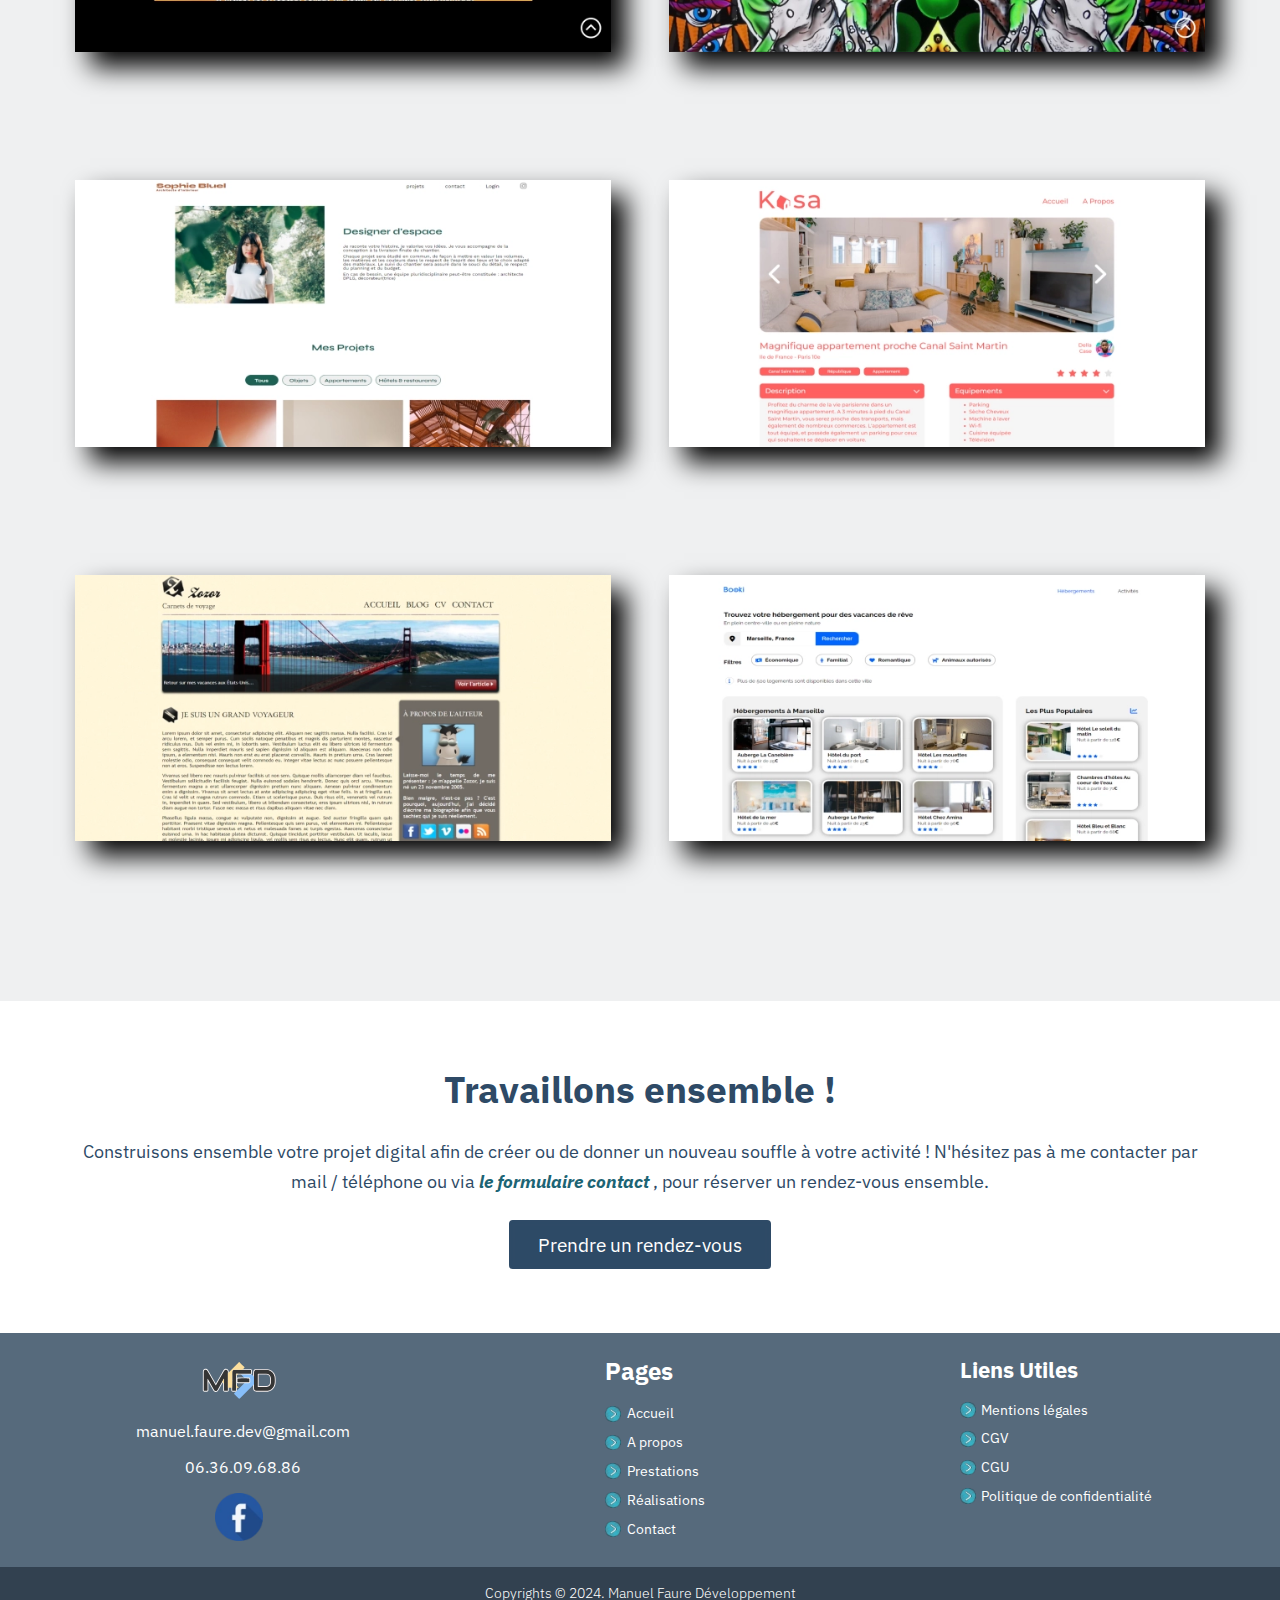
==== commit 6a5cfd89: "save" ====
--- a/index.html
+++ b/index.html
@@ -16,12 +16,12 @@
         />
     </head>
     <body>
-        <header>
+        <header id="header">
             <nav class="container">
                 <div class="header-div">
                     <a href="./index.html"
                         ><img
-                            src="./assets/logo/logo.svg"
+                            src="./assets/logo/logo-svg.webp"
                             alt="logo MFD"
                             class="logo-img"
                     /></a>
@@ -93,172 +93,42 @@
             </section>
             <!-- Section à Poropos de moi -->
             <section class="about-section" id="about">
-                <div class="about-after-div"></div>
-
                 <article class="about-article container">
-                    <div class="about-img-div">
-                        <img
-                            src="./assets/photo_me.png"
-                            alt="Manuel Faure"
-                            class="about-img"
-                        />
-                    </div>
-                    <div class="about-text-div">
-                        <h2>Qui suis-je ?</h2>
-                        <p>
-                            <b>
-                                Développeur freelance, je vous assiste dans la
-                                création d’un site performant et à votre image.
-                            </b>
-                            <br />
-                            <br />
-                            Je peux vous accompagner sur différents types de
-                            projets. Du design de sites web, à la création de
-                            sites internet en passant par l'optimisation et le
-                            référencement SEO et à la mise à jour de ceux-ci.<br />
-                            <br />
-                            A l'écoute de votre projet et de vos besoins, nous
-                            définirons ensemble la stratégie a adopter et les
-                            différentes phases de la conception de votre site
-                            internet.
-                            <br />
-                            <br />
-                            Toutes mes compétences mises bout à bout me
-                            permettent d’être présent à vos côtés de la genèse
-                            de votre projet jusqu’à la fin de celui-ci.
-                        </p>
-                    </div>
-                </article>
-            </section>
-            <!-- Section  réalisations -->
-            <section class="realisation-section" id="realisation">
-                <h2 class="container">Mes réalisations</h2>
-                <article class="realisation-article container">
-                    <div class="realisation-card-div">
-                        <img
-                            src="./assets/Sites_galerie/la_coquetiere.webp"
-                            alt="Site web d'une pizzéria la coquetière"
-                            loading="lazy"
-                            width="535"
-                            height="266"
-                        />
-                        <div class="after-card-div">
-                            <p class="title-project">La Coquetière</p>
-                            <p>
-                                Pizzeria qui propose des pizza<br />
-                                a emporter cuites au feu de bois.
-                            </p>
-                            <a
-                                href="https://manuel-faure-dev.github.io/la-Coquetiere/"
-                                target="_blank"
-                                >Visiter le site</a
-                            >
-                        </div>
-                    </div>
-                    <div class="realisation-card-div">
-                        <img
-                            src="./assets/Sites_galerie/makizart_tattoo.webp"
-                            alt="Site web salon de tatouage Makiz'art Tatoo"
-                            loading="lazy"
-                            width="535"
-                            height="266"
-                        />
-                        <div class="after-card-div">
-                            <p class="title-project">Makizart Studio Tattoo</p>
-                            <p>
-                                Site vitrine <br />
-                                d'un Salon de tatouage.
-                            </p>
-                            <a
-                                href="https://manuel-faure-dev.github.io/Makizart-Studio-Tattoo/"
-                                target="_blank"
-                                >Visiter le site</a
-                            >
-                        </div>
-                    </div>
-                    <div class="realisation-card-div">
-                        <img
-                            src="./assets/Sites_galerie/homep3.webp"
-                            alt="Site web d'une architecte d'intérieur Sophie Bluel"
-                            loading="lazy"
-                            width="535"
-                            height="266"
-                        />
-
-                        <div class="after-card-div">
-                            <p class="title-project">Sophie Bluel</p>
-                            <p>
-                                Portfolio <br />
-                                pour une architecte d'intérieur.
-                            </p>
-                            <a
-                                href="https://manuel26190.github.io/Site-web-dynamique/"
-                                target="_blank"
-                                >Visiter le site</a
-                            >
-                        </div>
-                    </div>
-                    <div class="realisation-card-div">
-                        <img
-                            src="./assets/Sites_galerie/detailsp6.webp"
-                            alt="Site web de location immobilière Booki"
-                            loading="lazy"
-                            width="535"
-                            height="266"
-                        />
-                        <div class="after-card-div">
-                            <p class="title-project">Kasa</p>
-                            <p>
-                                Agence immobilière,<br />
-                                qui loue des appartements.
-                            </p>
-                            <a
-                                href="https://manuel26190.github.io/home-react/"
-                                target="_blank"
-                                >Visiter le site</a
-                            >
-                        </div>
-                    </div>
-                    <div class="realisation-card-div">
-                        <img
-                            src="./assets/Sites_galerie/homeBlogVoyage.webp"
-                            alt="Blog de carnet de voyage"
-                            loading="lazy"
-                            width="535"
-                            height="266"
-                        />
-                        <div class="after-card-div">
-                            <p class="title-project">Zorzor</p>
-                            <p>
-                                Blob <br />
-                                de carnet de voyage.
-                            </p>
-                            <a
-                                href="https://manuel26190.github.io/Blog-de-voyage/"
-                                target="_blank"
-                                >Visiter le site</a
-                            >
-                        </div>
-                    </div>
-                    <div class="realisation-card-div">
-                        <img
-                            src="./assets/Sites_galerie/Booki.webp"
-                            alt="Site web d'une agence de voyage Booki"
-                            loading="lazy"
-                            width="535"
-                            height="266"
-                        />
-                        <div class="after-card-div">
-                            <p class="title-project">Booki</p>
-                            <p>
-                                Page d'accueil <br />
-                                d'une agence de voyage.
-                            </p>
-                            <a
-                                href="https://manuel26190.github.io/Creer-la-page-d-accueil-d-une-agence-de-voyage-avec-HTML-et-CSS/"
-                                target="_blank"
-                                >Visiter le site</a
-                            >
+                    <div class="box-img-div">
+                        <div class="about-img-div">
+                            <img
+                                src="./assets/photo_me.png"
+                                alt="Manuel Faure"
+                                class="about-img"
+                            />
+                        </div>
+                        <div class="about-text-div">
+                            <h2>Qui suis-je ?</h2>
+                            <p>
+                                <b>
+                                    Développeur freelance, je vous assiste dans
+                                    la création d’un site performant et à votre
+                                    image.
+                                </b>
+                                <br />
+                                <br />
+                                Je peux vous accompagner sur différents types de
+                                projets. Du design de sites web, à la création
+                                de sites internet en passant par l'optimisation
+                                et le référencement SEO et à la mise à jour de
+                                ceux-ci.<br />
+                                <br />
+                                A l'écoute de votre projet et de vos besoins,
+                                nous définirons ensemble la stratégie a adopter
+                                et les différentes phases de la conception de
+                                votre site internet.
+                                <br />
+                                <br />
+                                Toutes mes compétences mises bout à bout me
+                                permettent d’être présent à vos côtés de la
+                                genèse de votre projet jusqu’à la fin de
+                                celui-ci.
+                            </p>
                         </div>
                     </div>
                 </article>
@@ -335,6 +205,125 @@
                     </div>
                 </article>
             </section>
+            <!-- Section  réalisations -->
+            <section class="realisation-section" id="realisation">
+                <h2 class="container">Mes réalisations</h2>
+                <article class="realisation-article container">
+                    <div class="realisation-card-div">
+                        <img
+                            src="./assets/Sites_galerie/la_coquetiere.webp"
+                            alt="Site web d'une pizzéria la coquetière"
+                            loading="lazy"
+                            width="535"
+                            height="266"
+                        />
+                        <div class="after-card-div">
+                            <p class="title-project">Pizzeria La Coquetière</p>
+                            <a
+                                href="https://manuel-faure-dev.github.io/la-Coquetiere/"
+                                target="_blank"
+                                class="glow-on-hover"
+                                >Visiter le site</a
+                            >
+                        </div>
+                    </div>
+                    <div class="realisation-card-div">
+                        <img
+                            src="./assets/Sites_galerie/makizart_tattoo.webp"
+                            alt="Site web salon de tatouage Makiz'art Tatoo"
+                            loading="lazy"
+                            width="535"
+                            height="266"
+                        />
+                        <div class="after-card-div">
+                            <p class="title-project">Makizart Studio Tattoo</p>
+                            <a
+                                href="https://manuel-faure-dev.github.io/Makizart-Studio-Tattoo/"
+                                target="_blank"
+                                class="glow-on-hover"
+                                >Visiter le site</a
+                            >
+                        </div>
+                    </div>
+                    <div class="realisation-card-div">
+                        <img
+                            src="./assets/Sites_galerie/homep3.webp"
+                            alt="Site web d'une architecte d'intérieur Sophie Bluel"
+                            loading="lazy"
+                            width="535"
+                            height="266"
+                        />
+
+                        <div class="after-card-div">
+                            <p class="title-project">
+                                Portfolio d'une architecte d'intérieur
+                            </p>
+                            <a
+                                href="https://manuel26190.github.io/Site-web-dynamique/"
+                                target="_blank"
+                                class="glow-on-hover"
+                                >Visiter le site</a
+                            >
+                        </div>
+                    </div>
+                    <div class="realisation-card-div">
+                        <img
+                            src="./assets/Sites_galerie/detailsp6.webp"
+                            alt="Site web de location immobilière Booki"
+                            loading="lazy"
+                            width="535"
+                            height="266"
+                        />
+                        <div class="after-card-div">
+                            <p class="title-project">Agence immobilière Kasa</p>
+                            <a
+                                href="https://manuel26190.github.io/home-react/"
+                                target="_blank"
+                                class="glow-on-hover"
+                                >Visiter le site</a
+                            >
+                        </div>
+                    </div>
+                    <div class="realisation-card-div">
+                        <img
+                            src="./assets/Sites_galerie/homeBlogVoyage.webp"
+                            alt="Blog de carnet de voyage"
+                            loading="lazy"
+                            width="535"
+                            height="266"
+                        />
+                        <div class="after-card-div">
+                            <p class="title-project">
+                                Blog de carnet de voyage
+                            </p>
+                            <a
+                                href="https://manuel26190.github.io/Blog-de-voyage/"
+                                target="_blank"
+                                class="glow-on-hover"
+                                >Visiter le site</a
+                            >
+                        </div>
+                    </div>
+                    <div class="realisation-card-div">
+                        <img
+                            src="./assets/Sites_galerie/Booki.webp"
+                            alt="Site web d'une agence de voyage Booki"
+                            loading="lazy"
+                            width="535"
+                            height="266"
+                        />
+                        <div class="after-card-div">
+                            <p class="title-project">Agence de voyage Booki</p>
+                            <a
+                                href="https://manuel26190.github.io/Creer-la-page-d-accueil-d-une-agence-de-voyage-avec-HTML-et-CSS/"
+                                target="_blank"
+                                class="glow-on-hover"
+                                >Visiter le site</a
+                            >
+                        </div>
+                    </div>
+                </article>
+            </section>
             <!-- Section Travaillons ensemble  -->
             <section class="work-together-section">
                 <div class="work-together-div container">
@@ -344,7 +333,6 @@
                         ou de donner un nouveau souffle à votre activité !
                         N'hésitez pas à me contacter par mail / téléphone ou via
                         <a href=""> <b>le formulaire contact</b> </a>
-
                         , pour réserver un rendez-vous ensemble.
                     </p>
                     <a class="work-contact-link" href="./contact.html"
@@ -356,7 +344,7 @@
         <footer>
             <section class="footer-section">
                 <div class="footer-contact-div">
-                    <img src="./assets/logo/MFD logo.webp" alt="logo MFd" />
+                    <img src="./assets/logo/logo.svg" alt="logo MFd" />
                     <div class="footer-mail-div">
                         <a href="mailto:manuel.faure.dev@gmail.com"
                             ><i class="fa-regular fa-envelope"></i>
--- a/styles/styles.css
+++ b/styles/styles.css
@@ -52,12 +52,14 @@
   background-color: rgba(44, 69, 91, 0.8);
   padding: 0.2em 0;
   z-index: 2;
+  box-shadow: 1px 1px 10px rgb(41, 41, 41);
 }
 header .header-div {
   display: flex;
 }
 header .header-div img {
-  width: 6em;
+  width: 7em;
+  height: 100%;
 }
 header nav {
   display: flex;
@@ -188,30 +190,42 @@
 }
 
 .about-section {
-  padding: 6em 0;
-  background-color: #eee4cd;
+  background-color: #eff0f1;
   color: #203343;
   position: relative;
   display: flex;
-  padding-inline: 100px;
-  padding-block: 100px;
+  padding: 8em;
 }
 .about-section .about-article {
   display: flex;
   align-items: center;
 }
-.about-section .about-img-div .about-img {
-  width: 330px;
+.about-section .box-img-div {
+  display: flex;
+  padding: 3em 4em;
+  box-shadow: 10px 10px 25px #516b78;
+  border-top: 15px solid #1c6474;
+  border-bottom: 15px solid #1c6474;
+  border-left: 15px solid #00ffd5;
+  border-right: 15px solid #00ffd5;
+}
+.about-section .about-img-div {
+  box-shadow: 2px 2px 12px rgb(81, 81, 81);
   -o-object-fit: cover;
      object-fit: cover;
-  background-color: white;
-  border-radius: 8px;
+  background-color: #e2e0dd;
+  border-radius: 0.2em;
+  display: flex;
+}
+.about-section .about-img-div .about-img {
+  width: 17em;
+  border-radius: 0.2em;
 }
 .about-section .about-text-div {
-  padding: 0 0 0 2em;
-  display: flex;
-  flex-direction: column;
-  row-gap: 1.2em;
+  padding: 0 0 0 4em;
+  display: flex;
+  flex-direction: column;
+  row-gap: 1.3em;
 }
 .about-section .about-text-div h2 {
   font-size: 2.3em;
@@ -226,19 +240,57 @@
 }
 
 .realisation-section {
+  position: relative;
+  background-color: #eff0f1;
   color: #203343;
   display: flex;
   align-items: center;
   flex-direction: column;
-  padding: 5em 0 7em 0;
+  padding: 17em 0 7em 0;
+}
+@keyframes tipsy {
+  0% {
+    transform: translateX(-50%) translateY(-50%) rotate(0deg);
+  }
+  100% {
+    transform: translateX(-50%) translateY(-50%) rotate(360deg);
+  }
 }
 .realisation-section h2 {
+  font-family: helvetica, arial, sans-serif;
+  color: #203343;
+  text-shadow: 0 20px 25px #2e2e31, 0 40px 60px #2e2e31;
+  font-size: 80px;
+  font-weight: bold;
+  text-decoration: none;
+  letter-spacing: -2px;
+  margin: 0;
+  position: absolute;
+  top: 10%;
+  left: 50%;
+  transform: translateX(-50%) translateY(-50%);
   font-size: 2.3em;
-  margin-bottom: 1.4em;
-  text-align: center;
-  border-bottom: 2px solid #2e4a66;
-  border-top: 2px solid #2e4a66;
-  width: 50%;
+}
+.realisation-section h2:before,
+.realisation-section h2:after {
+  content: "";
+  padding: 0.9em 0.4em;
+  position: absolute;
+  left: 50%;
+  width: 100%;
+  top: 50%;
+  display: block;
+  border: 15px solid #eecdcd;
+  transform: translateX(-50%) translateY(-50%) rotate(0deg);
+  animation: 10s infinite alternate ease-in-out tipsy;
+}
+.realisation-section h2:before {
+  border-color: #1c6474 #a8d5d8 rgba(0, 0, 0, 0) rgba(0, 0, 0, 0);
+  z-index: -1;
+}
+.realisation-section h2:after {
+  border-color: rgba(0, 0, 0, 0) rgba(0, 0, 0, 0) #1c6474 #a8d5d8;
+  box-shadow: 25px 25px 25px rgba(46, 46, 49, 0.8);
 }
 .realisation-section .realisation-article {
   width: 100%;
@@ -247,13 +299,13 @@
   justify-content: space-around;
   -moz-column-gap: 3em;
        column-gap: 3em;
-  row-gap: 5em;
+  row-gap: 8em;
   padding: 3em 0;
-  background: white;
+  background: #eff0f1;
 }
 .realisation-section .realisation-article .realisation-card-div {
   position: relative;
-  box-shadow: 2px 3px 8px black;
+  box-shadow: 15px 15px 25px black;
   width: 47%;
   cursor: pointer;
 }
@@ -262,6 +314,11 @@
      object-fit: cover;
   width: 100%;
   height: 100%;
+}
+.realisation-section .realisation-article .realisation-card-div:after {
+  background-color: black;
+  height: 2px;
+  width: 250px;
 }
 .realisation-section .realisation-article .after-card-div {
   opacity: 0;
@@ -275,32 +332,91 @@
   display: flex;
   flex-direction: column;
   align-items: center;
+  justify-content: space-evenly;
+  transition: 700ms ease-in-out;
+}
+.realisation-section .realisation-article .after-card-div .title-project {
+  font-size: 1.9em;
+  margin: 0;
+  font-weight: 200;
+  text-shadow: 0px 0px 2px black;
+}
+.realisation-section .realisation-article .after-card-div .glow-on-hover {
+  box-shadow: 0px 0px 15px white;
+  display: flex;
+  align-items: center;
   justify-content: center;
-  transition: 700ms ease-in-out;
-}
-.realisation-section .realisation-article .after-card-div p {
-  font-size: 1.1em;
-  text-align: center;
-  padding: 0 1em;
-}
-.realisation-section .realisation-article .after-card-div .title-project {
-  font-size: 1.5em;
-  margin: 0;
-  font-weight: 500;
-}
-.realisation-section .realisation-article .after-card-div a {
   color: #2e4a66;
   background-color: white;
-  padding: 0.4em 2.4em;
-  border-radius: 0.4em;
+  padding: 0.5em 2.5em;
+  border-radius: 2em;
+  border: 1px solid;
   transition: all 500ms ease-in-out;
-  margin-top: 1.2em;
   font-weight: 500;
   border: 3px double white;
-}
-.realisation-section .realisation-article .after-card-div a:hover {
-  background-color: #274158;
-  color: white;
+  font-size: 1.2em;
+  font-weight: 300;
+}
+.realisation-section .realisation-article .after-card-div .glow-on-hover {
+  width: 220px;
+  height: 50px;
+  border: none;
+  outline: none;
+  color: #fff;
+  background: #111;
+  cursor: pointer;
+  position: relative;
+  z-index: 0;
+  border-radius: 2em;
+}
+.realisation-section .realisation-article .after-card-div .glow-on-hover:before {
+  content: "";
+  background: linear-gradient(45deg, #ff0000, #ff7300, #fffb00, #48ff00, #00ffd5, #002bff, #7a00ff, #ff00c8, #ff0000);
+  position: absolute;
+  top: -2px;
+  left: -2px;
+  background-size: 400%;
+  z-index: -1;
+  filter: blur(5px);
+  width: calc(100% + 4px);
+  height: calc(100% + 4px);
+  animation: glowing 20s linear infinite;
+  opacity: 0;
+  transition: opacity 0.3s ease-in-out;
+  border-radius: 2em;
+}
+.realisation-section .realisation-article .after-card-div .glow-on-hover:active {
+  color: #000;
+}
+.realisation-section .realisation-article .after-card-div .glow-on-hover:active:after {
+  background: transparent;
+}
+.realisation-section .realisation-article .after-card-div .glow-on-hover:hover:before {
+  opacity: 1;
+}
+.realisation-section .realisation-article .after-card-div .glow-on-hover:after {
+  border-radius: 2em;
+  border: 1px solid;
+  z-index: -1;
+  content: "";
+  border-color: black;
+  position: absolute;
+  width: 100%;
+  height: 100%;
+  background: #111;
+  left: 0;
+  top: 0;
+}
+@keyframes glowing {
+  0% {
+    background-position: 0 0;
+  }
+  50% {
+    background-position: 400% 0;
+  }
+  100% {
+    background-position: 0 0;
+  }
 }
 .realisation-section .realisation-article .after-card-div:hover {
   opacity: 1;
@@ -336,8 +452,9 @@
   width: 30%;
   padding: 1em;
   border-radius: 1em;
-  background-color: white;
+  background-color: #eff0f1;
   z-index: 1;
+  box-shadow: 5px 5px 25px black;
 }
 .prestation-section .prestation-article .prestation-box-div .prestation-card-div h3 {
   text-align: center;
@@ -399,11 +516,12 @@
   text-align: center;
   font-size: 1.1em;
   line-height: 1.7em;
-  font-weight: 500;
+  font-weight: 400;
 }
 .work-together-section .work-together-div b {
   color: #1c6474;
   font-style: italic;
+  font-weight: 700;
 }
 .work-together-section .work-together-div b:hover {
   color: #a8d5d8;
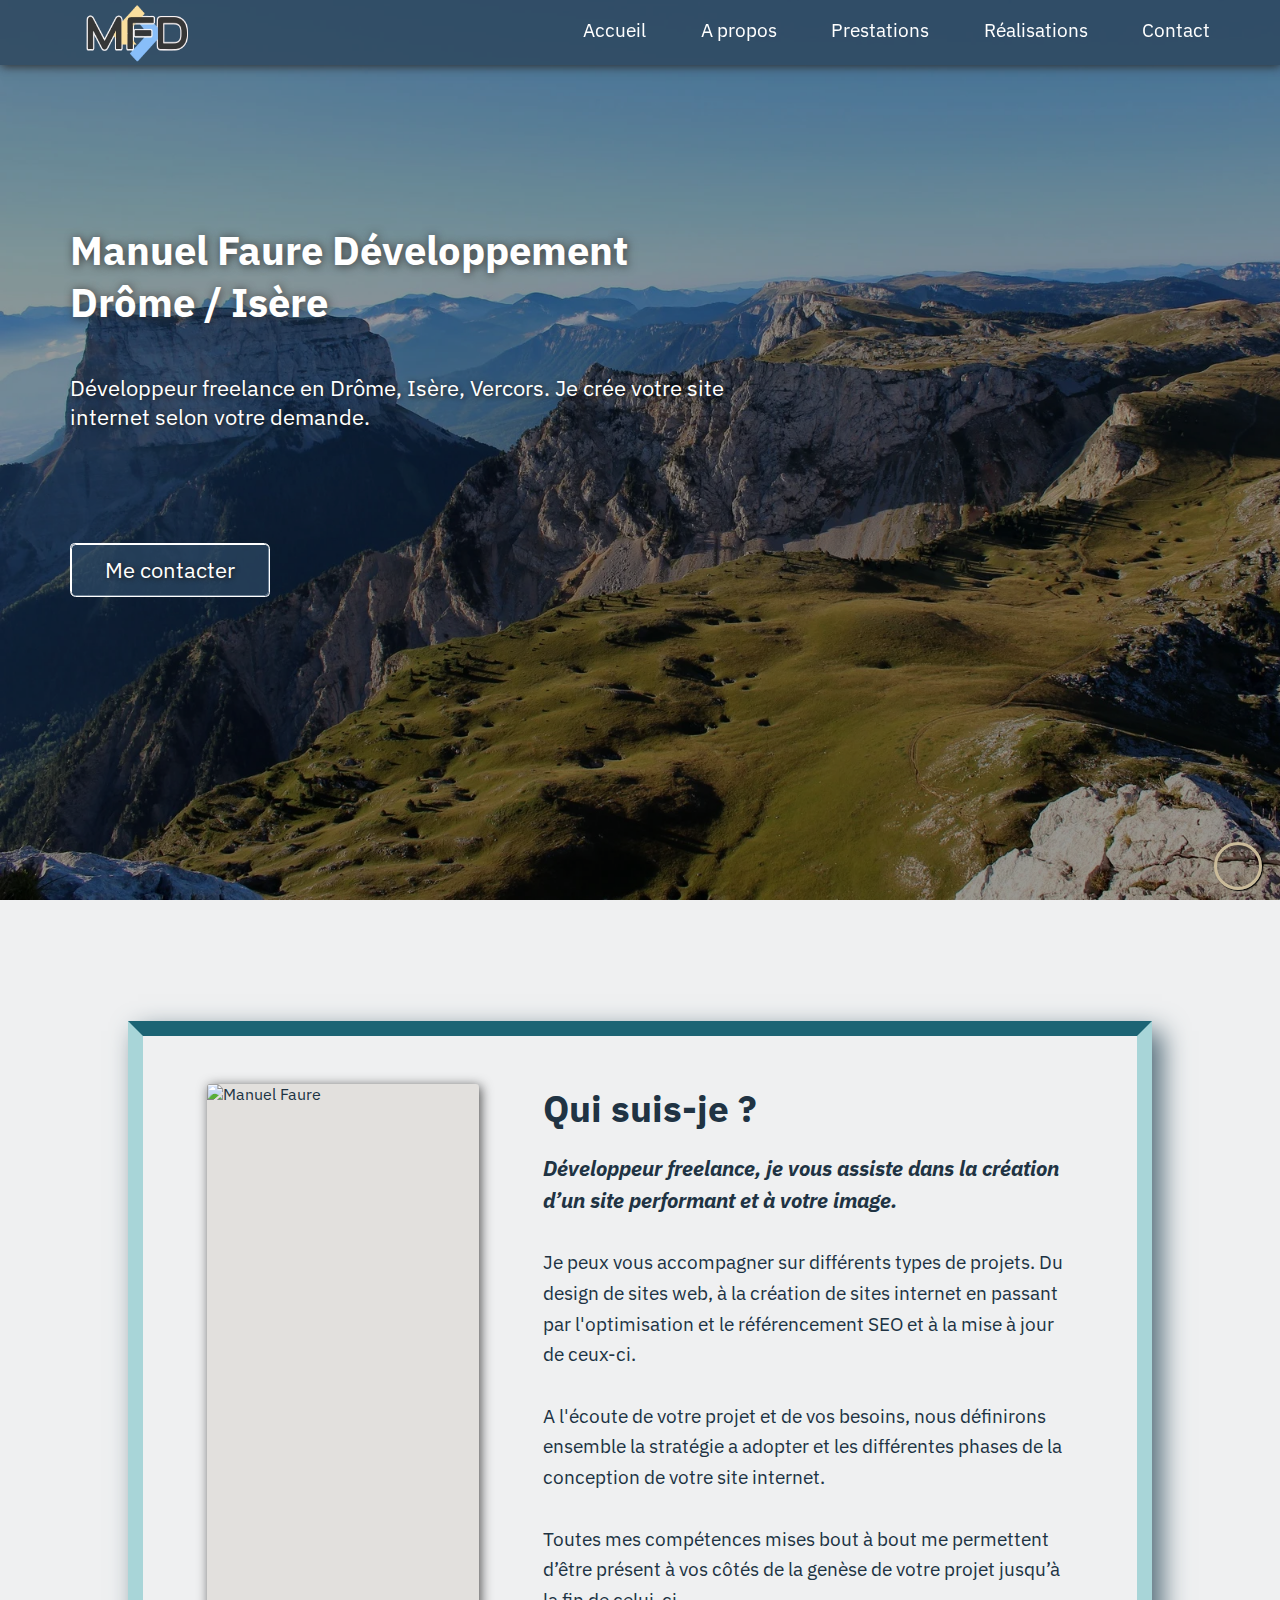
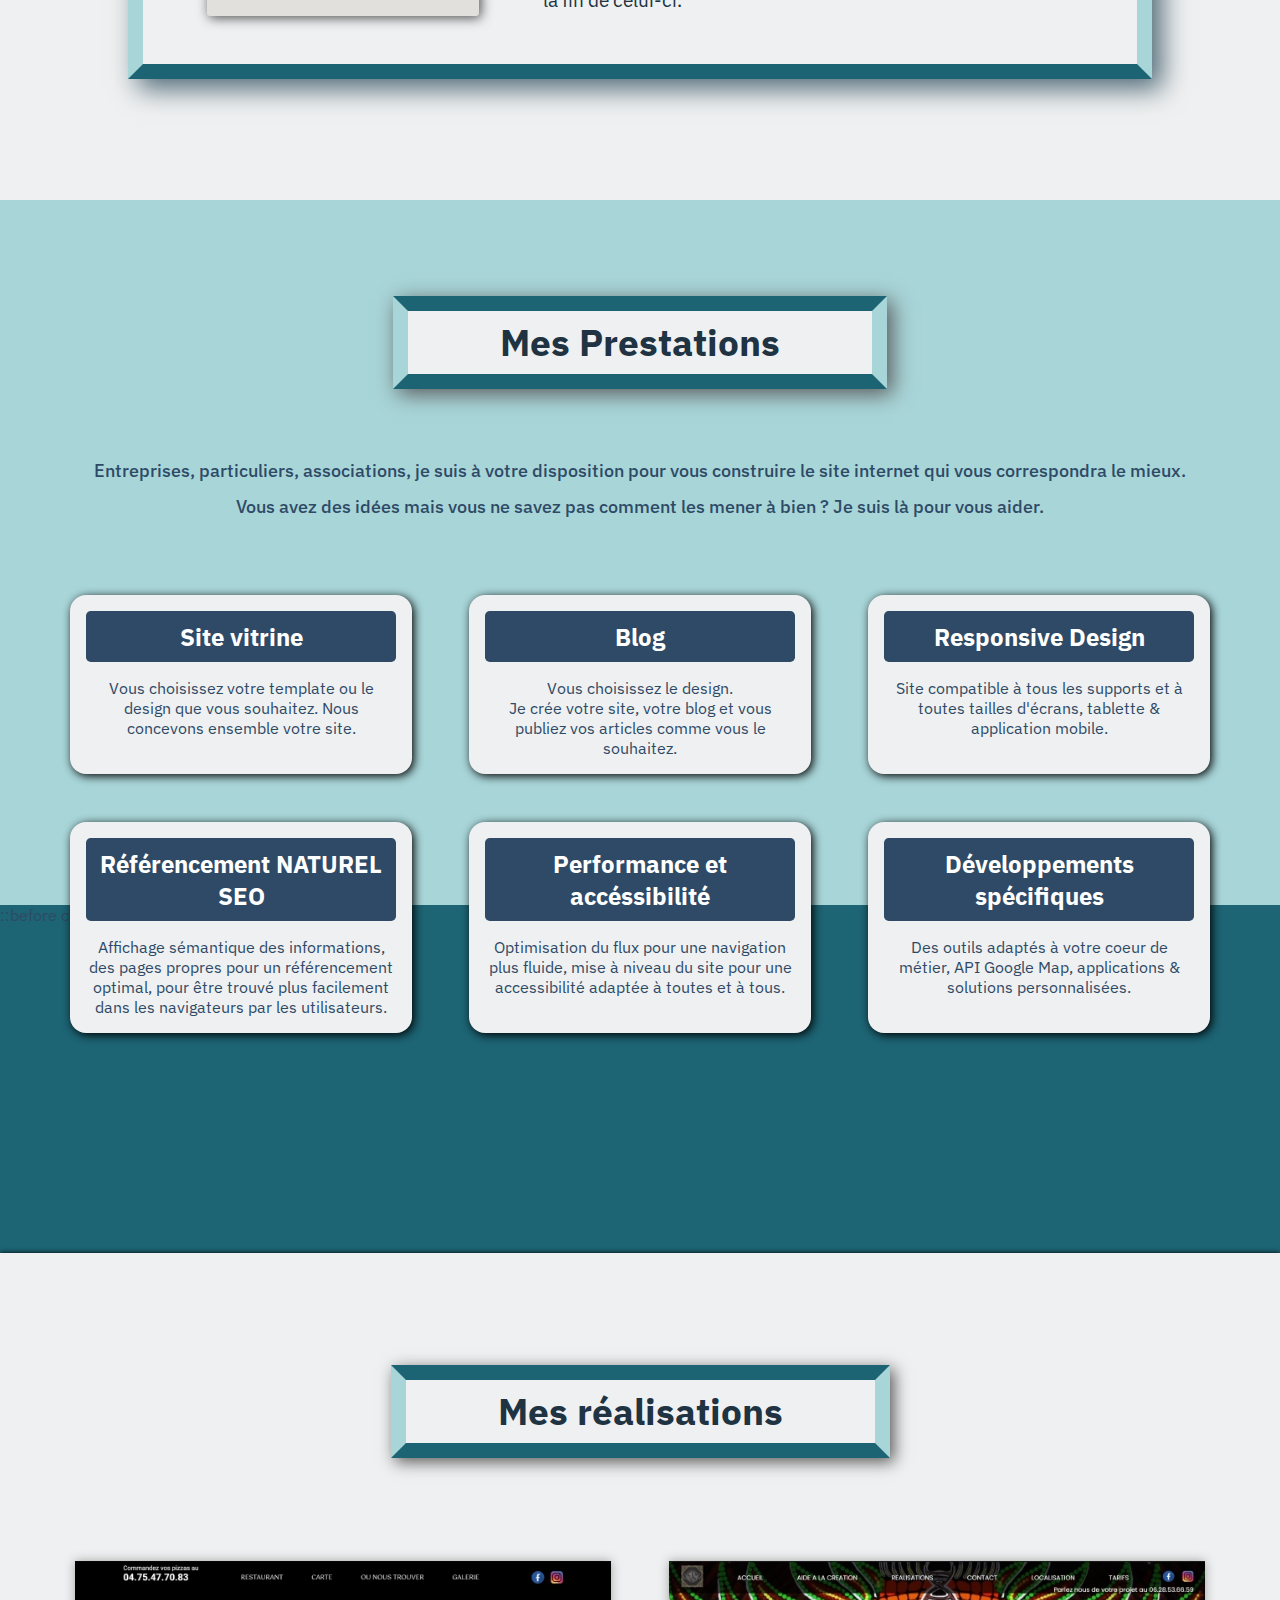
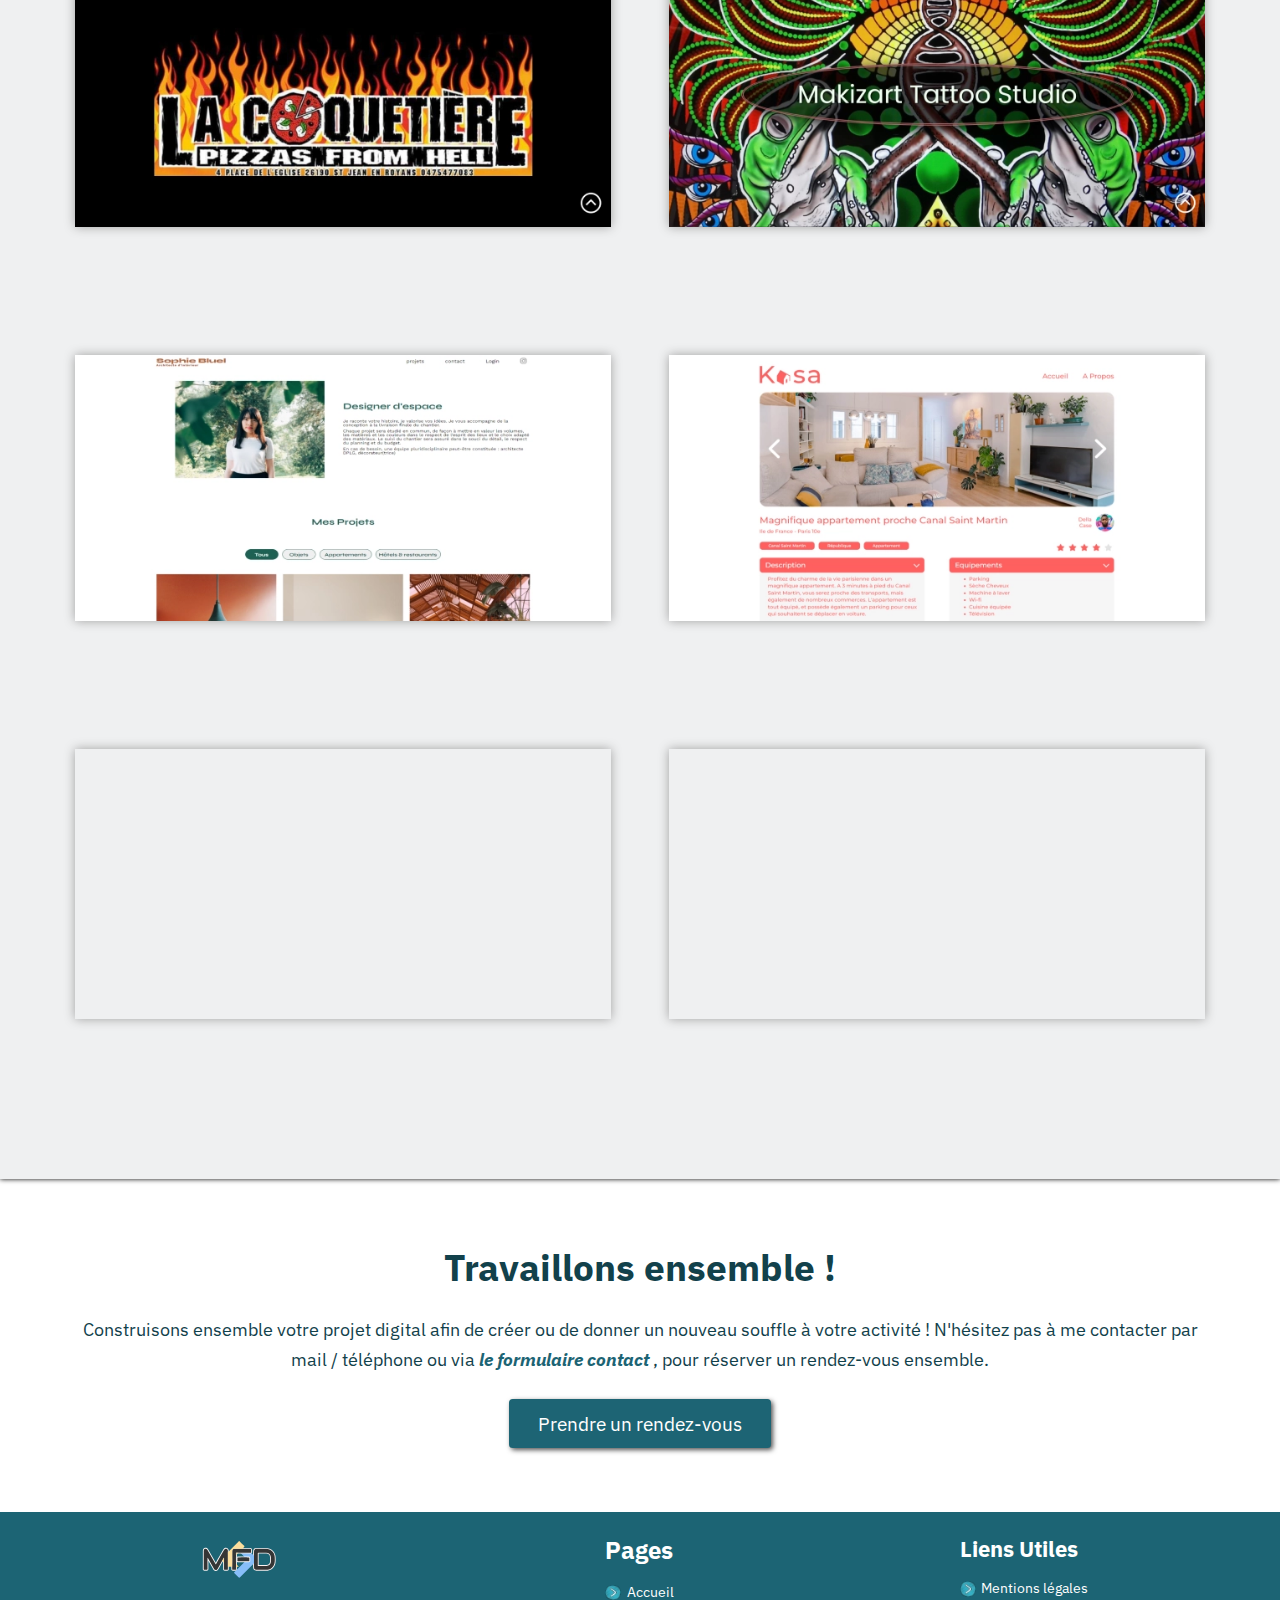
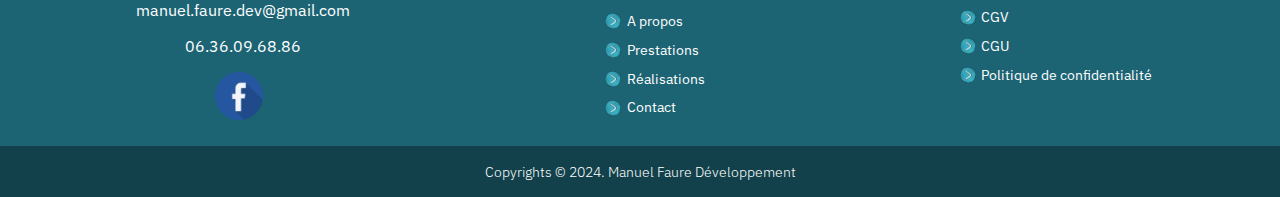
==== commit da771c0d: "save" ====
--- a/index.html
+++ b/index.html
@@ -17,7 +17,7 @@
     </head>
     <body>
         <header id="header">
-            <nav class="container">
+            <nav class="container-width">
                 <div class="header-div">
                     <a href="./index.html"
                         ><img
@@ -81,19 +81,21 @@
         <main>
             <!-- Section de présentation -->
             <section class="presentation-section">
-                <div class="presentation-div container">
+                <div class="presentation-div container-width">
                     <h1>Manuel Faure Développement<br />Drôme / Isère</h1>
                     <p>
                         Développeur freelance en Drôme, Isère, Vercors. Je crée
                         votre site <br />
                         internet selon votre demande.
                     </p>
-                    <a class="contact-me-link" href="">Me contacter</a>
+                    <a class="contact-me-link" href="./contact.html"
+                        >Me contacter</a
+                    >
                 </div>
             </section>
             <!-- Section à Poropos de moi -->
             <section class="about-section" id="about">
-                <article class="about-article container">
+                <article class="about-article container-width">
                     <div class="box-img-div">
                         <div class="about-img-div">
                             <img
@@ -135,12 +137,12 @@
             </section>
             <!-- Section de Prestations -->
             <section class="prestation-section" id="prestation">
-                <article class="prestation-article container">
+                <article class="prestation-article container-width">
                     <div class="prestation-text-div">
                         <h2>Mes Prestations</h2>
                         <p>
                             Entreprises, particuliers, associations, je suis à
-                            votre dispositions pour vous construire le site
+                            votre disposition pour vous construire le site
                             internet qui vous correspondra le mieux.
                             <br />
                             <br />
@@ -199,7 +201,10 @@
                         </div>
                     </div>
                     <div class="prestation-contact-div">
-                        <a href="" class="prestation-contact-link">
+                        <a
+                            href="./contact.html"
+                            class="prestation-contact-link"
+                        >
                             Me contacter
                         </a>
                     </div>
@@ -207,8 +212,8 @@
             </section>
             <!-- Section  réalisations -->
             <section class="realisation-section" id="realisation">
-                <h2 class="container">Mes réalisations</h2>
-                <article class="realisation-article container">
+                <h2 class="container-width">Mes réalisations</h2>
+                <article class="realisation-article container-width">
                     <div class="realisation-card-div">
                         <img
                             src="./assets/Sites_galerie/la_coquetiere.webp"
@@ -326,7 +331,7 @@
             </section>
             <!-- Section Travaillons ensemble  -->
             <section class="work-together-section">
-                <div class="work-together-div container">
+                <div class="work-together-div container-width">
                     <h2>Travaillons ensemble !</h2>
                     <p>
                         Construisons ensemble votre projet digital afin de créer
--- a/styles/styles.css
+++ b/styles/styles.css
@@ -39,7 +39,7 @@
   box-shadow: none;
 }
 
-.container {
+.container-width {
   max-width: 1140px;
   margin-left: auto;
   margin-right: auto;
@@ -146,7 +146,7 @@
   text-shadow: 1px 1px 10px rgb(56, 56, 56);
 }
 .presentation-section .presentation-div p {
-  margin: 1.2em 0 3.5em 0;
+  margin: 2em 0 5em 0;
   font-size: 1.4em;
   text-shadow: 1px 1px 5px rgb(25, 25, 25);
 }
@@ -174,7 +174,7 @@
   border-radius: 0.2em;
 }
 .presentation-section .presentation-div .contact-me-link:hover {
-  background-color: rgba(108, 148, 187, 0.7);
+  background-color: #88bef9;
   transform: scale(1.1);
 }
 
@@ -195,6 +195,7 @@
   position: relative;
   display: flex;
   padding: 8em;
+  height: 100vh;
 }
 .about-section .about-article {
   display: flex;
@@ -206,8 +207,8 @@
   box-shadow: 10px 10px 25px #516b78;
   border-top: 15px solid #1c6474;
   border-bottom: 15px solid #1c6474;
-  border-left: 15px solid #00ffd5;
-  border-right: 15px solid #00ffd5;
+  border-left: 15px solid #a8d5d8;
+  border-right: 15px solid #a8d5d8;
 }
 .about-section .about-img-div {
   box-shadow: 2px 2px 12px rgb(81, 81, 81);
@@ -239,6 +240,101 @@
   line-height: 1.6em;
 }
 
+.prestation-section {
+  color: #2e4a66;
+  background-color: #a8d5d8;
+  position: relative;
+}
+.prestation-section .prestation-article {
+  padding: 6em 0;
+}
+.prestation-section .prestation-article .prestation-text-div {
+  display: flex;
+  flex-direction: column;
+  align-items: center;
+}
+.prestation-section .prestation-article .prestation-text-div h2 {
+  color: #203343;
+  background-color: #eff0f1;
+  text-align: center;
+  font-size: 2.3em;
+  margin: 0 0 2em 0;
+  padding: 0.2em 2.5em;
+  box-shadow: 5px 5px 20px rgb(88, 88, 88);
+  border-top: 15px solid #1c6474;
+  border-bottom: 15px solid #1c6474;
+  border-left: 15px solid #a8d5d8;
+  border-right: 15px solid #a8d5d8;
+}
+.prestation-section .prestation-article .prestation-text-div p {
+  text-align: center;
+  font-size: 1.1em;
+  line-height: 1em;
+  font-weight: 500;
+}
+.prestation-section .prestation-article .prestation-box-div {
+  display: flex;
+  flex-wrap: wrap;
+  justify-content: space-between;
+  row-gap: 3em;
+  -moz-column-gap: 3em;
+       column-gap: 3em;
+  margin-top: 5em;
+}
+.prestation-section .prestation-article .prestation-box-div .prestation-card-div {
+  width: 30%;
+  padding: 1em;
+  border-radius: 1em;
+  background-color: #eff0f1;
+  z-index: 1;
+  box-shadow: 2px 2px 10px black;
+  cursor: pointer;
+  transition: 1000ms ease-in-out;
+}
+.prestation-section .prestation-article .prestation-box-div .prestation-card-div h3 {
+  text-align: center;
+  font-size: 1.5em;
+  background-color: #2e4a66;
+  color: white;
+  padding: 0.4em 0.2em;
+  border-radius: 0.2em;
+}
+.prestation-section .prestation-article .prestation-box-div .prestation-card-div p {
+  text-align: center;
+  font-size: 1em;
+  margin-top: 1em;
+}
+.prestation-section .prestation-article .prestation-box-div .prestation-card-div:hover {
+  transform: scale(1.1);
+}
+.prestation-section .prestation-article .prestation-contact-div {
+  margin-top: 4em;
+  display: flex;
+  justify-content: center;
+}
+.prestation-section .prestation-article .prestation-contact-div .prestation-contact-link {
+  color: white;
+  padding: 0.5em 2em;
+  border-radius: 0.2em;
+  font-size: 1.4em;
+  border: 4px solid white;
+  transition: all 500ms ease-in-out;
+  background-color: rgb(45, 74, 102);
+  box-shadow: 1px 1px 10px rgb(99, 99, 99);
+}
+.prestation-section .prestation-article .prestation-contact-div .prestation-contact-link:hover {
+  transform: scale(1.05);
+}
+
+.prestation-section::before {
+  bottom: 0;
+  height: 33%;
+  width: 100%;
+  background-color: #1d6474;
+  position: absolute;
+  content: "::before content";
+}
+
 .realisation-section {
   position: relative;
   background-color: #eff0f1;
@@ -246,7 +342,8 @@
   display: flex;
   align-items: center;
   flex-direction: column;
-  padding: 17em 0 7em 0;
+  padding: 7em 0 7em 0;
+  box-shadow: 0px 0px 5px black;
 }
 @keyframes tipsy {
   0% {
@@ -257,40 +354,17 @@
   }
 }
 .realisation-section h2 {
-  font-family: helvetica, arial, sans-serif;
   color: #203343;
-  text-shadow: 0 20px 25px #2e2e31, 0 40px 60px #2e2e31;
-  font-size: 80px;
-  font-weight: bold;
-  text-decoration: none;
-  letter-spacing: -2px;
-  margin: 0;
-  position: absolute;
-  top: 10%;
-  left: 50%;
-  transform: translateX(-50%) translateY(-50%);
+  background-color: #eff0f1;
+  text-align: center;
   font-size: 2.3em;
-}
-.realisation-section h2:before,
-.realisation-section h2:after {
-  content: "";
-  padding: 0.9em 0.4em;
-  position: absolute;
-  left: 50%;
-  width: 100%;
-  top: 50%;
-  display: block;
-  border: 15px solid #eecdcd;
-  transform: translateX(-50%) translateY(-50%) rotate(0deg);
-  animation: 10s infinite alternate ease-in-out tipsy;
-}
-.realisation-section h2:before {
-  border-color: #1c6474 #a8d5d8 rgba(0, 0, 0, 0) rgba(0, 0, 0, 0);
-  z-index: -1;
-}
-.realisation-section h2:after {
-  border-color: rgba(0, 0, 0, 0) rgba(0, 0, 0, 0) #1c6474 #a8d5d8;
-  box-shadow: 25px 25px 25px rgba(46, 46, 49, 0.8);
+  margin: 0 0 1.5em 0;
+  padding: 0.2em 2.5em;
+  box-shadow: 4px 4px 15px rgb(88, 88, 88);
+  border-top: 15px solid #1c6474;
+  border-bottom: 15px solid #1c6474;
+  border-left: 15px solid #a8d5d8;
+  border-right: 15px solid #a8d5d8;
 }
 .realisation-section .realisation-article {
   width: 100%;
@@ -305,7 +379,7 @@
 }
 .realisation-section .realisation-article .realisation-card-div {
   position: relative;
-  box-shadow: 15px 15px 25px black;
+  box-shadow: 0px 0px 10px rgb(161, 161, 161);
   width: 47%;
   cursor: pointer;
 }
@@ -342,28 +416,19 @@
   text-shadow: 0px 0px 2px black;
 }
 .realisation-section .realisation-article .after-card-div .glow-on-hover {
-  box-shadow: 0px 0px 15px white;
   display: flex;
   align-items: center;
   justify-content: center;
-  color: #2e4a66;
-  background-color: white;
   padding: 0.5em 2.5em;
-  border-radius: 2em;
-  border: 1px solid;
   transition: all 500ms ease-in-out;
-  font-weight: 500;
-  border: 3px double white;
+  font-weight: 400;
   font-size: 1.2em;
-  font-weight: 300;
-}
-.realisation-section .realisation-article .after-card-div .glow-on-hover {
   width: 220px;
   height: 50px;
   border: none;
   outline: none;
-  color: #fff;
-  background: #111;
+  color: black;
+  background: #eff0f1;
   cursor: pointer;
   position: relative;
   z-index: 0;
@@ -371,7 +436,7 @@
 }
 .realisation-section .realisation-article .after-card-div .glow-on-hover:before {
   content: "";
-  background: linear-gradient(45deg, #ff0000, #ff7300, #fffb00, #48ff00, #00ffd5, #002bff, #7a00ff, #ff00c8, #ff0000);
+  background: linear-gradient(45deg, #1d6474, #a8d5d8, #1d6474, #a8d5d8, #1d6474, #a8d5d8, #1d6474, #a8d5d8);
   position: absolute;
   top: -2px;
   left: -2px;
@@ -380,7 +445,6 @@
   filter: blur(5px);
   width: calc(100% + 4px);
   height: calc(100% + 4px);
-  animation: glowing 20s linear infinite;
   opacity: 0;
   transition: opacity 0.3s ease-in-out;
   border-radius: 2em;
@@ -394,114 +458,13 @@
 .realisation-section .realisation-article .after-card-div .glow-on-hover:hover:before {
   opacity: 1;
 }
-.realisation-section .realisation-article .after-card-div .glow-on-hover:after {
-  border-radius: 2em;
-  border: 1px solid;
-  z-index: -1;
-  content: "";
-  border-color: black;
-  position: absolute;
-  width: 100%;
-  height: 100%;
-  background: #111;
-  left: 0;
-  top: 0;
-}
-@keyframes glowing {
-  0% {
-    background-position: 0 0;
-  }
-  50% {
-    background-position: 400% 0;
-  }
-  100% {
-    background-position: 0 0;
-  }
-}
 .realisation-section .realisation-article .after-card-div:hover {
   opacity: 1;
 }
 
-.prestation-section {
-  color: #2e4a66;
-  background-color: #a8d5d8;
-  position: relative;
-}
-.prestation-section .prestation-article {
-  padding: 4em 0;
-}
-.prestation-section .prestation-article .prestation-text-div h2 {
-  text-align: center;
-  font-size: 2.3em;
-  margin: 0 0 1.2em 0;
-}
-.prestation-section .prestation-article .prestation-text-div p {
-  text-align: center;
-  font-size: 1.1em;
-  line-height: 1em;
-  font-weight: 500;
-}
-.prestation-section .prestation-article .prestation-box-div {
-  display: flex;
-  flex-wrap: wrap;
-  justify-content: space-between;
-  gap: 3em;
-  margin-top: 3em;
-}
-.prestation-section .prestation-article .prestation-box-div .prestation-card-div {
-  width: 30%;
-  padding: 1em;
-  border-radius: 1em;
-  background-color: #eff0f1;
-  z-index: 1;
-  box-shadow: 5px 5px 25px black;
-}
-.prestation-section .prestation-article .prestation-box-div .prestation-card-div h3 {
-  text-align: center;
-  font-size: 1.5em;
-  background-color: #2e4a66;
-  color: white;
-  padding: 0.4em 0.2em;
-  border-radius: 0.2em;
-}
-.prestation-section .prestation-article .prestation-box-div .prestation-card-div p {
-  text-align: center;
-  font-size: 1em;
-  margin-top: 1em;
-}
-.prestation-section .prestation-article .prestation-contact-div {
-  margin-top: 2.5em;
-  display: flex;
-  justify-content: center;
-}
-.prestation-section .prestation-article .prestation-contact-div .prestation-contact-link {
-  color: white;
-  padding: 0.5em 1.5em;
-  border-radius: 0.2em;
-  font-size: 1.4em;
-  border: 1px solid white;
-  transition: all 300ms ease-in-out;
-  background-color: rgb(45, 74, 102);
-}
-.prestation-section .prestation-article .prestation-contact-div .prestation-contact-link:hover {
-  background-color: rgb(45, 74, 102);
-  transform: scale(1.1);
-}
-
-.prestation-section::before {
-  content: " ";
-  background-color: #1c6474;
-  position: absolute;
-  width: 100%;
-  height: 30%;
-  bottom: 0;
-  left: 0;
-  z-index: 0;
-}
-
 .work-together-section {
   padding: 4em 0;
-  color: #2e4a66;
+  color: #12414b;
 }
 .work-together-section .work-together-div {
   display: flex;
@@ -524,19 +487,20 @@
   font-weight: 700;
 }
 .work-together-section .work-together-div b:hover {
-  color: #a8d5d8;
+  color: #4db1b9;
 }
 .work-together-section .work-together-div .work-contact-link {
   color: white;
   padding: 0.3em 1.2em;
   border-radius: 0.2em;
   font-size: 1.2em;
-  border: 6px double #2e4a66;
+  border: 6px double #1d6474;
   transition: all 300ms ease-in-out;
-  background-color: rgb(45, 74, 102);
+  background-color: #1d6474;
+  box-shadow: 2px 2px 5px rgb(82, 82, 82);
 }
 .work-together-section .work-together-div .work-contact-link:hover {
-  background-color: rgb(45, 74, 102);
+  background-color: #26879d;
   border-color: white;
 }
 
@@ -547,7 +511,7 @@
   display: flex;
   justify-content: space-around;
   padding: 1.4em 0;
-  background-color: rgba(44, 69, 91, 0.8);
+  background-color: #1c6474;
 }
 footer .footer-section a:hover {
   color: #e5975f;
@@ -634,20 +598,12 @@
 }
 footer .footer-bottom-section {
   padding: 1em 0;
-  background-color: #324150;
+  background-color: #12414b;
 }
 footer .footer-bottom-section p {
   text-align: center;
   font-size: 0.9em;
   font-weight: 300;
-}
-
-.contact-footer-bottom-section {
-  padding: 1.5em 0;
-  background-color: #324150;
-}
-.contact-footer-bottom-section p {
-  text-align: center;
 }
 
 @media (max-width: 1024px) {
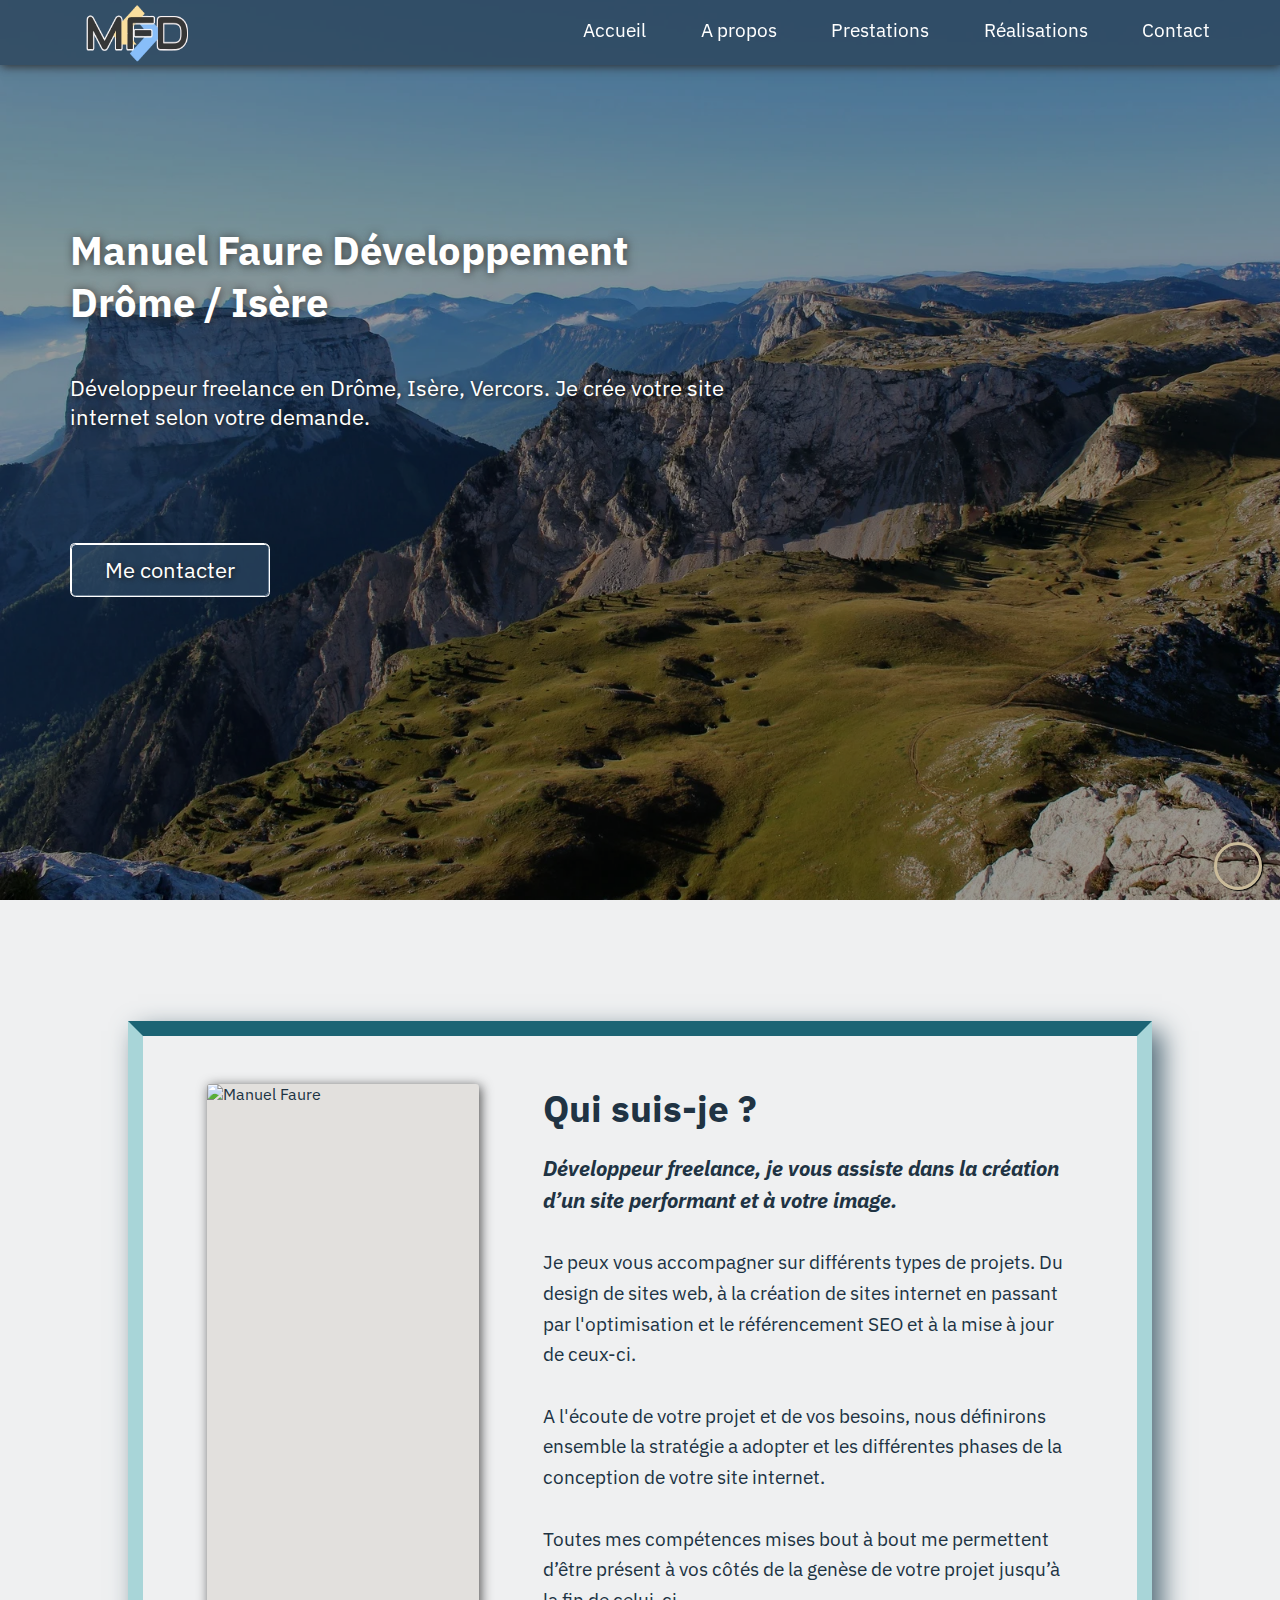
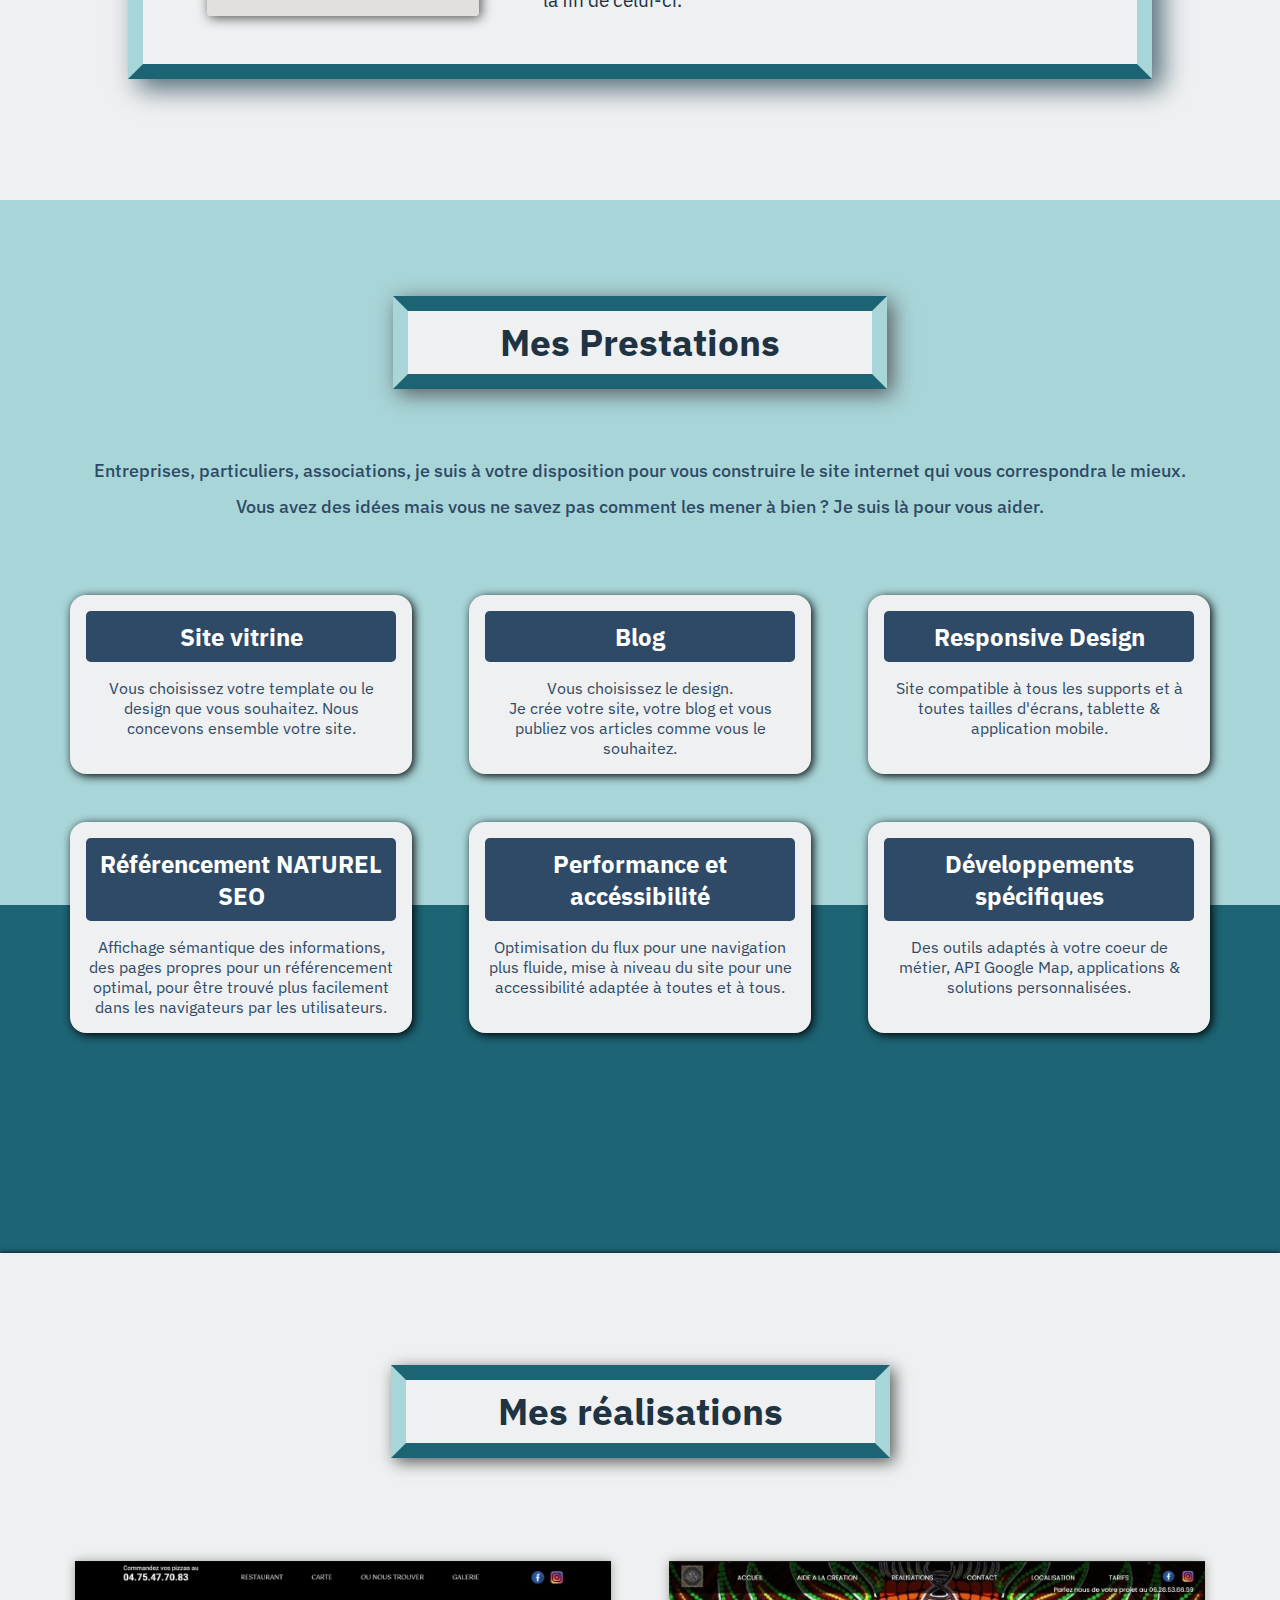
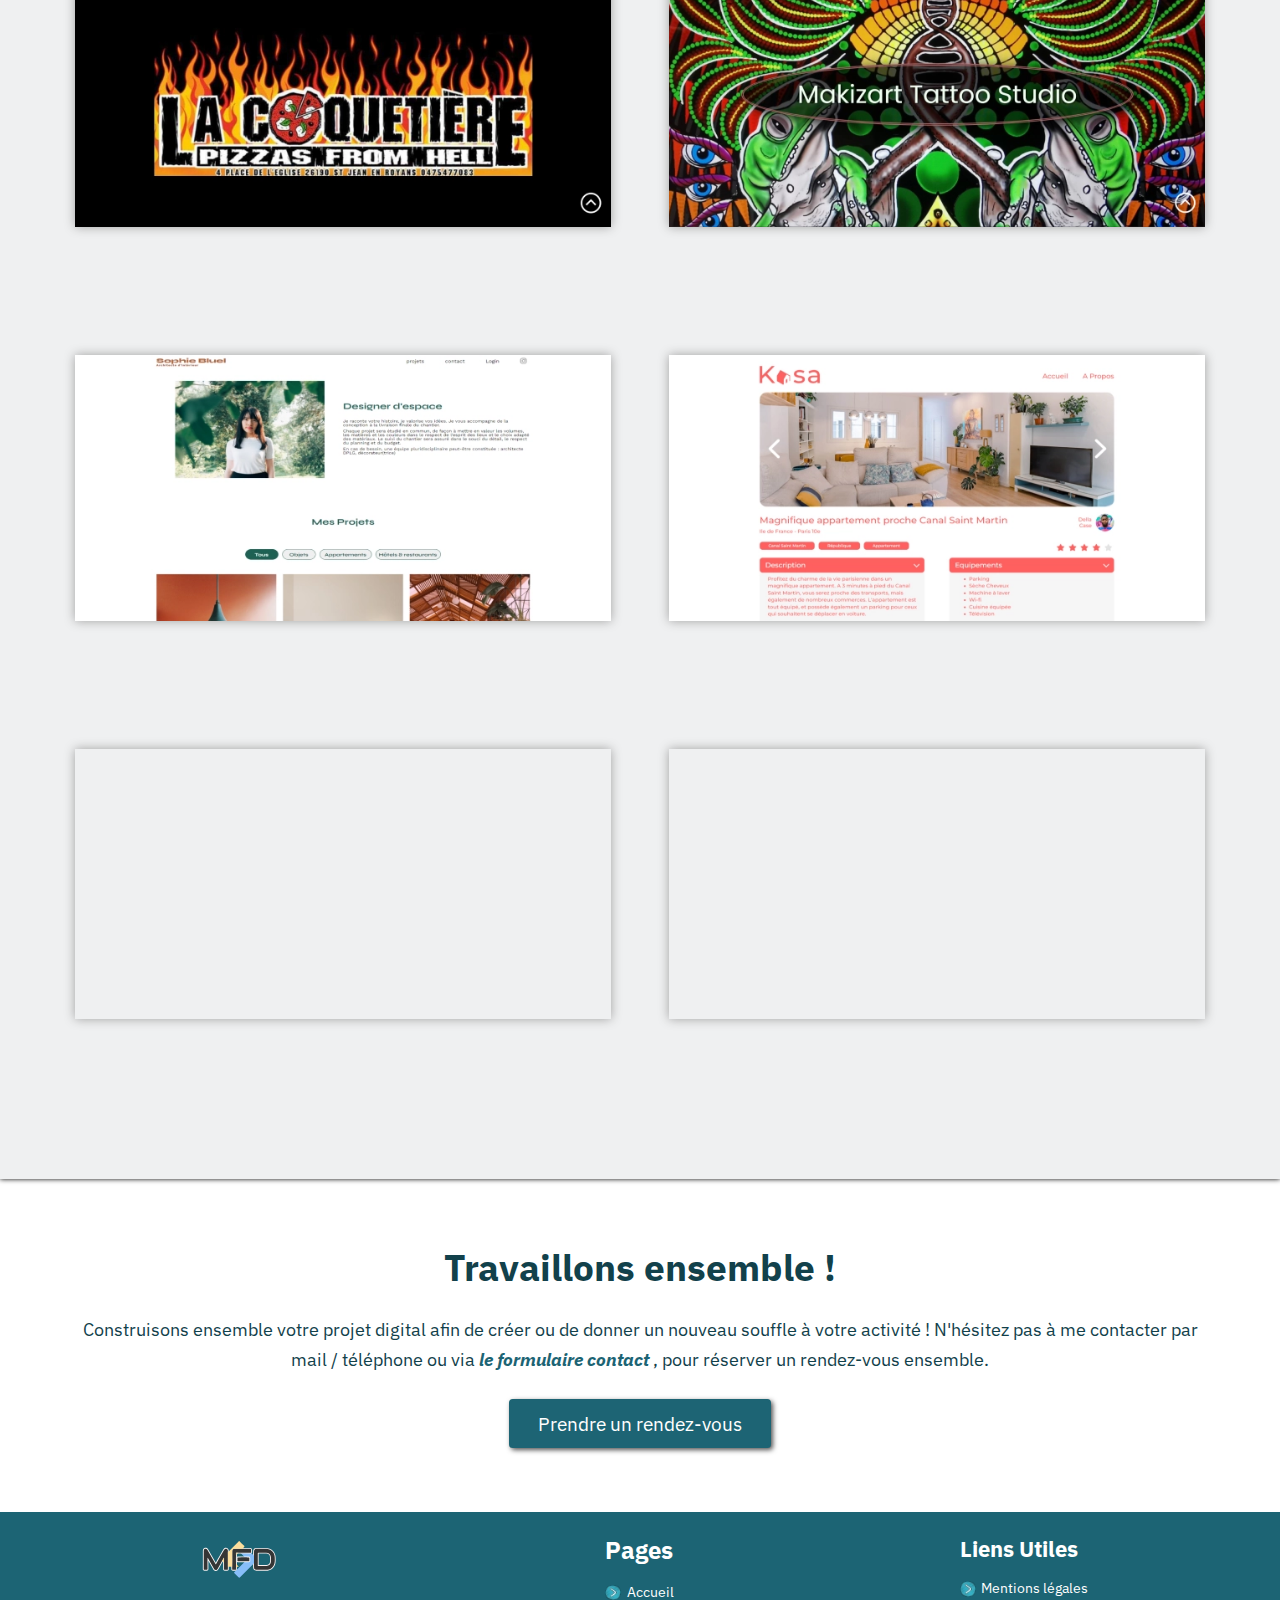
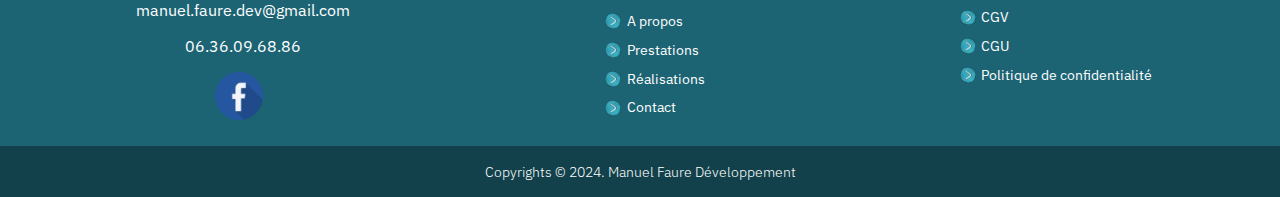
==== commit 40803625: "save" ====
--- a/index.html
+++ b/index.html
@@ -150,47 +150,81 @@
                             les mener à bien ? Je suis là pour vous aider.
                         </p>
                     </div>
+
                     <div class="prestation-box-div">
+                        <!-- Site vitrine prestation -->
                         <div class="prestation-card-div">
-                            <h3>Site vitrine</h3>
-                            <p>
-                                Vous choisissez votre template ou le design que
-                                vous souhaitez. Nous concevons ensemble votre
-                                site.
-                            </p>
-                        </div>
+                            <a
+                                href="https://manuel-faure-dev.github.io/la-Coquetiere/"
+                                target="_blank"
+                            >
+                                <h3>Site vitrine</h3>
+                                <p>
+                                    Vous choisissez votre template ou le design
+                                    que vous souhaitez. Nous concevons ensemble
+                                    votre site.
+                                </p>
+                            </a>
+                        </div>
+                        <!-- Blog prestation -->
                         <div class="prestation-card-div">
-                            <h3>Blog</h3>
-                            <p>
-                                Vous choisissez le design. <br />
-                                Je crée votre site, votre blog et vous publiez
-                                vos articles comme vous le souhaitez.
-                            </p>
-                        </div>
+                            <a
+                                href="https://manuel26190.github.io/Blog-de-voyage/"
+                                target="_blank"
+                            >
+                                <h3>Blog</h3>
+                                <p>
+                                    Vous choisissez le design. <br />
+                                    Je crée votre site, votre blog et vous
+                                    publiez vos articles comme vous le
+                                    souhaitez.
+                                </p>
+                            </a>
+                        </div>
+                        <!-- Responsive design link -->
                         <div class="prestation-card-div">
-                            <h3>Responsive Design</h3>
-                            <p>
-                                Site compatible à tous les supports et à toutes
-                                tailles d'écrans, tablette & application mobile.
-                            </p>
-                        </div>
+                            <a
+                                href="https://www.gcommeuneidee.com/qu-est-ce-que-le-responsive-design/"
+                                target="_blank"
+                            >
+                                <h3>Responsive Design</h3>
+                                <p>
+                                    Site compatible à tous les supports et à
+                                    toutes tailles d'écrans, tablette &
+                                    application mobile.
+                                </p>
+                            </a>
+                        </div>
+                        <!-- Référencement naturel SEO link -->
                         <div class="prestation-card-div">
-                            <h3>Référencement NATUREL SEO</h3>
-                            <p>
-                                Affichage sémantique des informations, des pages
-                                propres pour un référencement optimal, pour être
-                                trouvé plus facilement dans les navigateurs par
-                                les utilisateurs.
-                            </p>
-                        </div>
+                            <a
+                                href="https://developers.google.com/search/docs/fundamentals/seo-starter-guide?hl=fr"
+                                target="_blank"
+                            >
+                                <h3>Référencement NATUREL SEO</h3>
+                                <p>
+                                    Affichage sémantique des informations, des
+                                    pages propres pour un référencement optimal,
+                                    pour être trouvé plus facilement dans les
+                                    navigateurs par les utilisateurs.
+                                </p>
+                            </a>
+                        </div>
+                        <!-- Performance et accessibilité link -->
                         <div class="prestation-card-div">
-                            <h3>Performance et accéssibilité</h3>
-                            <p>
-                                Optimisation du flux pour une navigation plus
-                                fluide, mise à niveau du site pour une
-                                accessibilité adaptée à toutes et à tous.
-                            </p>
-                        </div>
+                            <a
+                                href="https://www.linkedin.com/advice/3/what-best-tools-methods-testing-optimizing-web-performance?lang=fr&originalSubdomain=fr"
+                                target="_blank"
+                            >
+                                <h3>Performance et accéssibilité</h3>
+                                <p>
+                                    Optimisation du flux pour une navigation
+                                    plus fluide, mise à niveau du site pour une
+                                    accessibilité adaptée à toutes et à tous.
+                                </p>
+                            </a>
+                        </div>
+                        <!-- Développement spécifique Google map -->
                         <div class="prestation-card-div">
                             <h3>Développements spécifiques</h3>
                             <p>
--- a/styles/styles.css
+++ b/styles/styles.css
@@ -48,7 +48,6 @@
 header {
   position: fixed;
   width: 100%;
-  top: 0;
   background-color: rgba(44, 69, 91, 0.8);
   padding: 0.2em 0;
   z-index: 2;
@@ -83,7 +82,7 @@
 }
 header nav .dropdown-div ul {
   position: absolute;
-  top: 3.8em;
+  top: 3.2em;
   right: 0;
   font-size: 1em;
   display: flex;
@@ -281,6 +280,9 @@
        column-gap: 3em;
   margin-top: 5em;
 }
+.prestation-section .prestation-article .prestation-box-div a {
+  color: #2e4a66;
+}
 .prestation-section .prestation-article .prestation-box-div .prestation-card-div {
   width: 30%;
   padding: 1em;
@@ -332,7 +334,7 @@
   width: 100%;
   background-color: #1d6474;
   position: absolute;
-  content: "::before content";
+  content: "";
 }
 
 .realisation-section {
@@ -673,11 +675,19 @@
     padding: 2em 0 0.1em 0;
   }
   .prestation-section .prestation-article .prestation-text-div h2 {
-    margin: 0.2em 0 1em 0;
+    margin: 1.8em 0 1.5em 0;
+    padding: 0.2em 0.5em;
+  }
+  .prestation-section .prestation-article .prestation-text-div p {
+    padding: 0.2em;
+  }
+  .prestation-section .prestation-article .prestation-box-div {
+    row-gap: 1.5em;
+    margin-top: 3em;
   }
   .prestation-section .prestation-article .prestation-box-div .prestation-card-div {
     width: 95%;
-    padding: 1.5em;
+    padding: 0.7em;
   }
   .prestation-section .prestation-article .prestation-box-div .prestation-card-div p {
     margin-top: 1em;
@@ -686,7 +696,13 @@
     margin: 3em 0;
   }
   .about-section {
-    padding: 2em 0;
+    padding: 0;
+    height: auto;
+  }
+  .about-section .box-img-div {
+    padding: 1em 1em;
+    margin: 0 0.2em;
+    flex-direction: column;
   }
   .about-section .about-img-div {
     display: flex;
@@ -703,12 +719,29 @@
   }
   .about-section .about-text-div h2 {
     text-align: center;
-    margin: 0.1em 0 0.7em 0;
+    margin: 0.7em 0 0.7em 0;
   }
   .about-section .about-article {
     flex-direction: column;
     padding: 0.1em 0;
   }
+  .realisation-section {
+    padding: 4em 0;
+  }
+  .realisation-section h2 {
+    margin: 0.5em 0 1.8em 0;
+    padding: 0.2em 0.5em;
+  }
+  .realisation-section .realisation-article {
+    padding: 0;
+    row-gap: 2em;
+  }
+  .realisation-section .realisation-article .realisation-card-div {
+    width: 95%;
+  }
+  .realisation-section .realisation-article .realisation-card-div .title-project {
+    text-align: center;
+  }
   .work-together-section {
     padding: 1em 0 3.5em 0;
   }
@@ -718,19 +751,6 @@
   }
   .work-together-section .work-together-div .work-contact-link {
     margin: 1.5em 0 0.2em 0;
-  }
-  .realisation-section {
-    padding: 4em 0;
-  }
-  .realisation-section h2 {
-    width: 80%;
-  }
-  .realisation-section .realisation-article {
-    padding: 0;
-    row-gap: 2em;
-  }
-  .realisation-section .realisation-article .realisation-card-div {
-    width: 95%;
   }
   footer .footer-section {
     flex-direction: column;
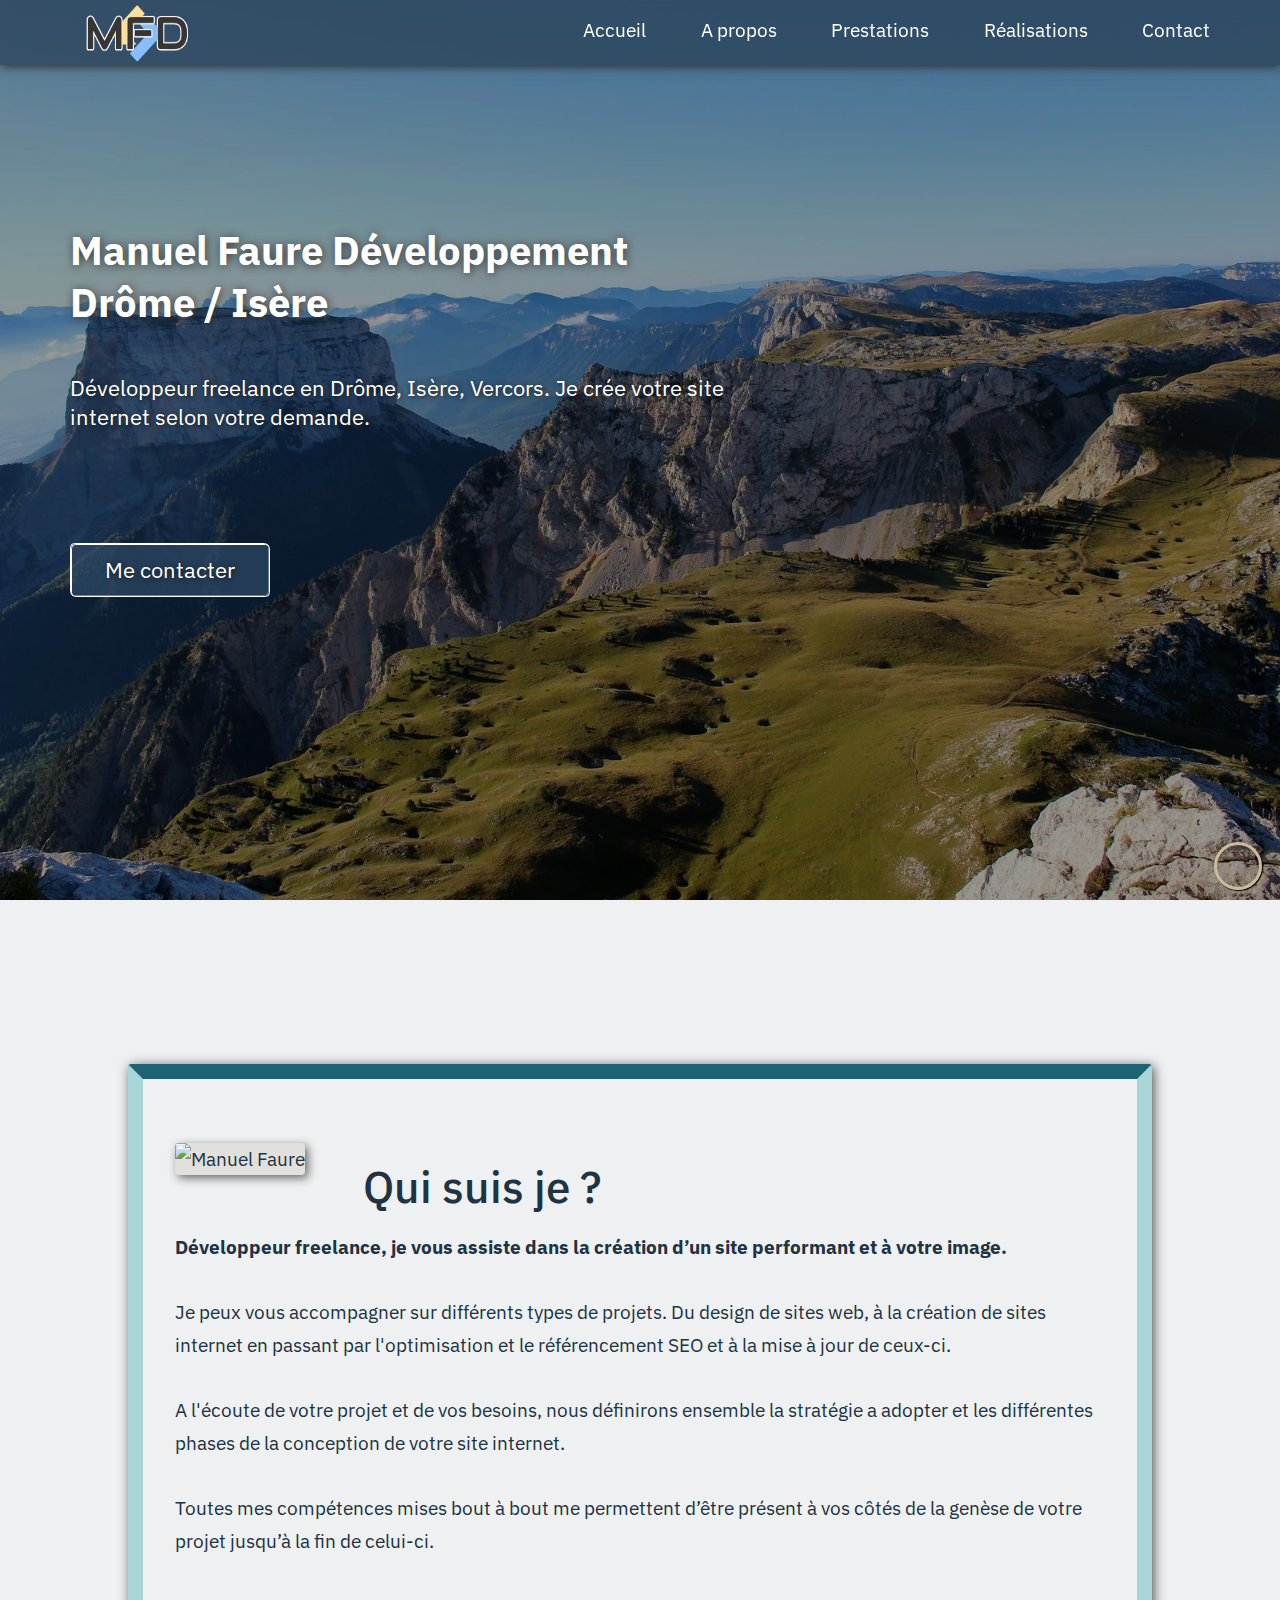
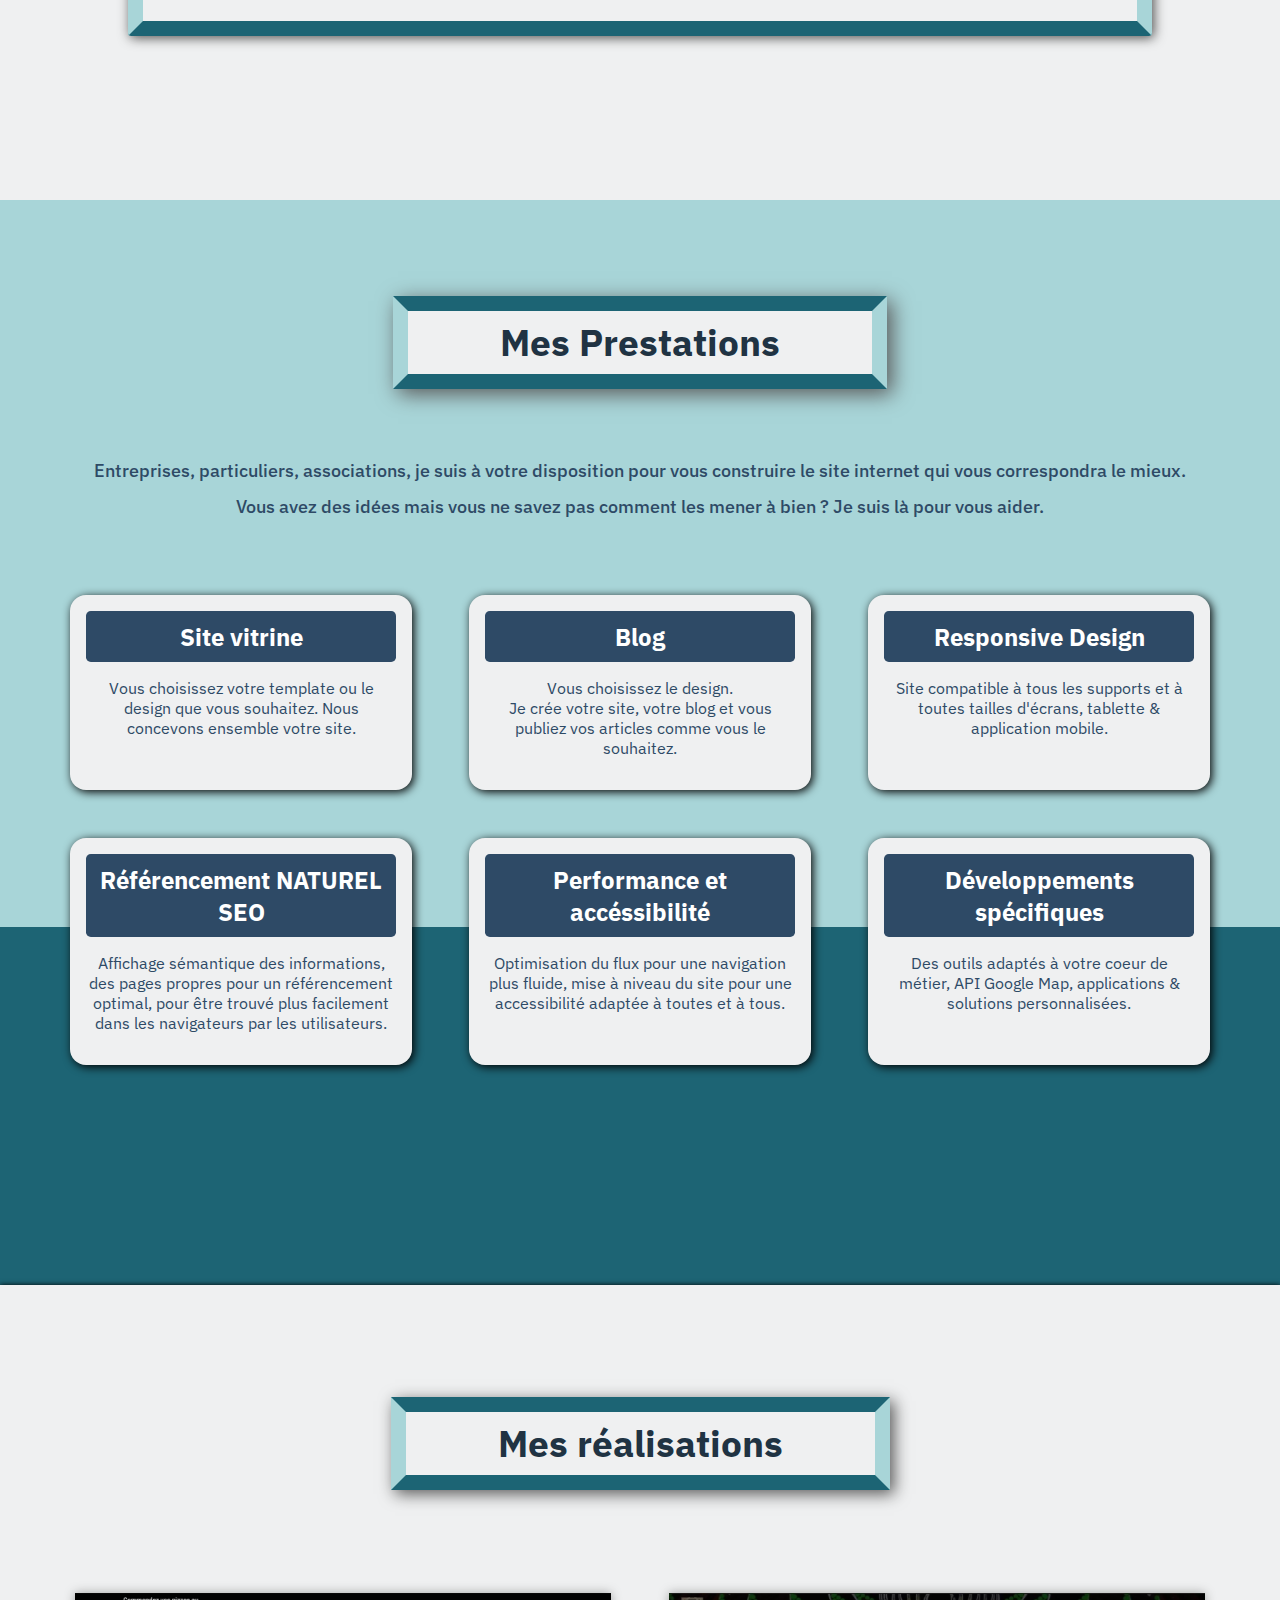
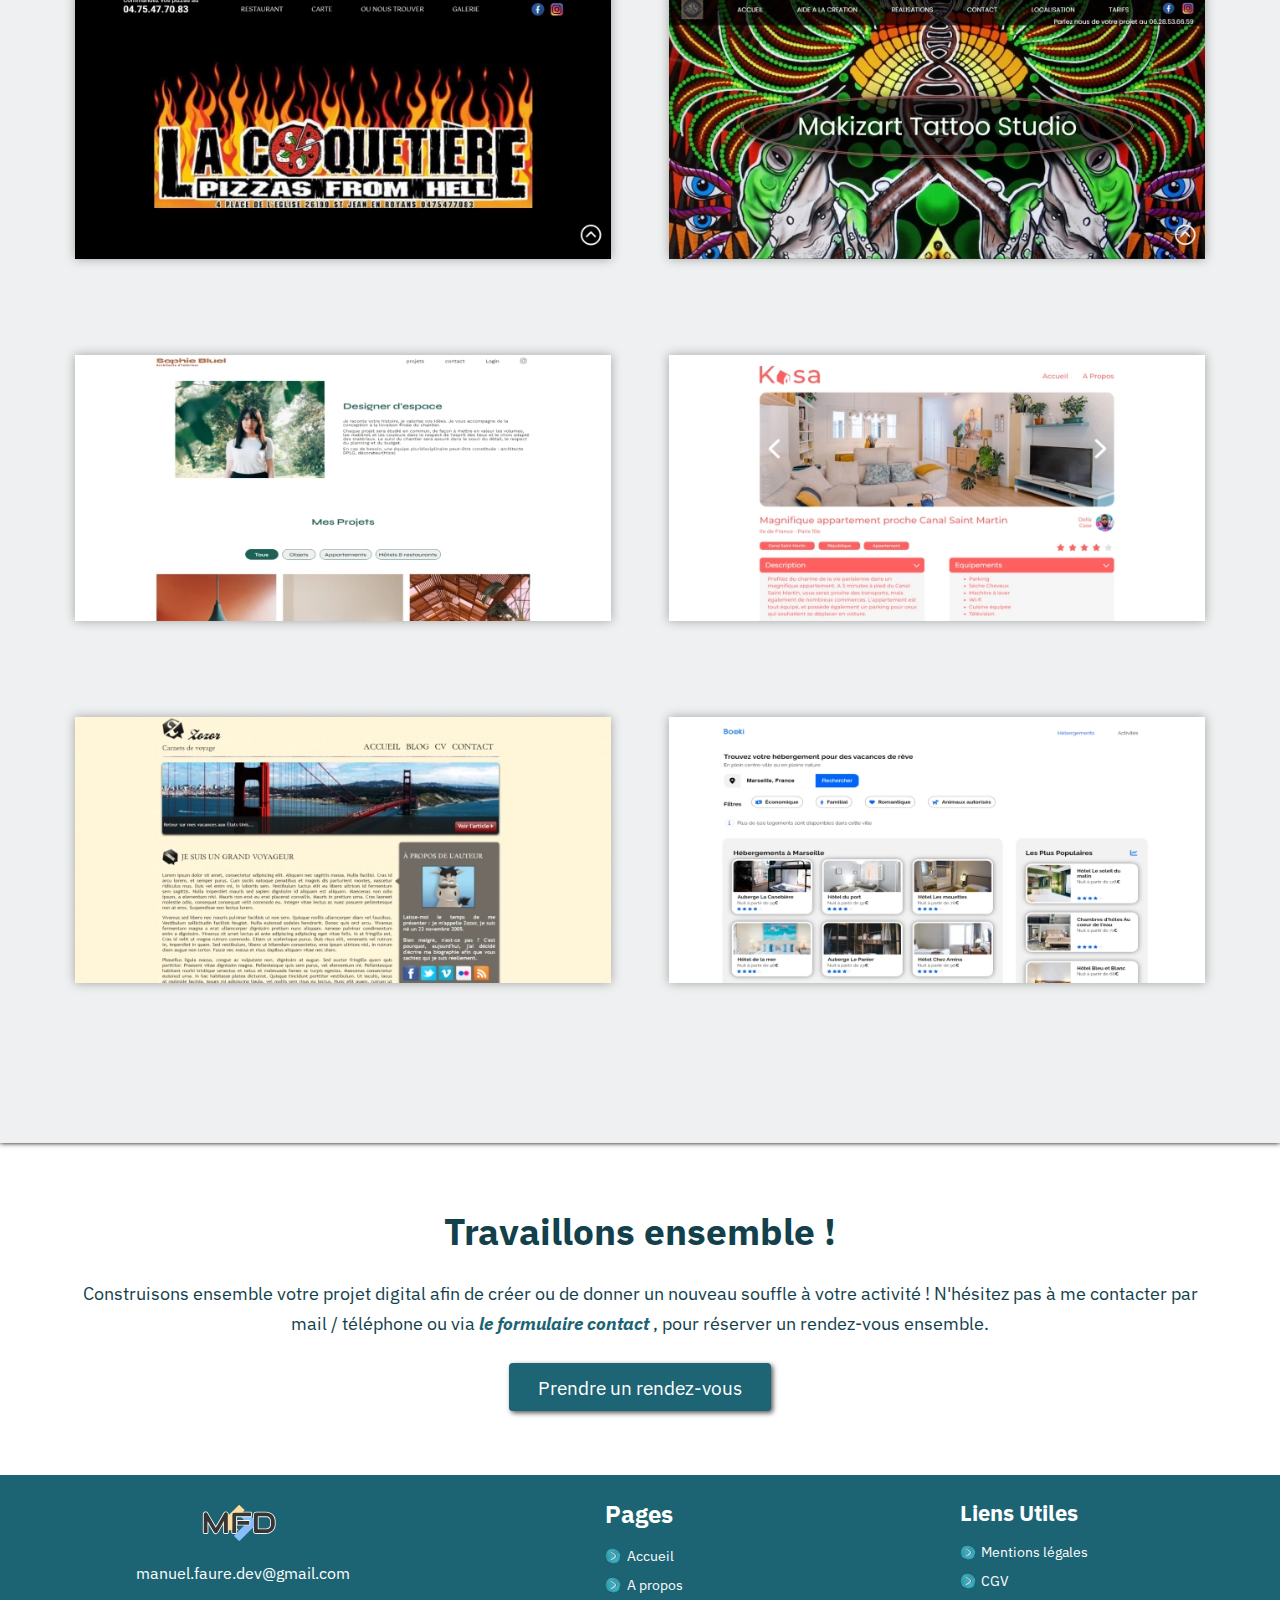
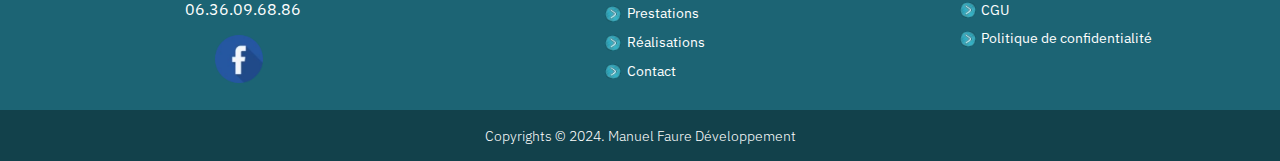
==== commit 87c0150d: "save" ====
--- a/index.html
+++ b/index.html
@@ -96,7 +96,8 @@
             <!-- Section à Poropos de moi -->
             <section class="about-section" id="about">
                 <article class="about-article container-width">
-                    <div class="box-img-div">
+                    <!-- Div img after display:none -->
+                    <!-- <div class="box-img-div" style="display: none">
                         <div class="about-img-div">
                             <img
                                 src="./assets/photo_me.png"
@@ -132,6 +133,38 @@
                                 celui-ci.
                             </p>
                         </div>
+                    </div> -->
+
+                    <div class="about-text-div-after">
+                        <p>
+                            <img
+                                src="./assets/photo_me.png"
+                                alt="Manuel Faure"
+                                class="about-img-after"
+                            />
+                            <span>Qui suis je ?</span>
+                            <br />
+                            <b>
+                                Développeur freelance, je vous assiste dans la
+                                création d’un site performant et à votre image.
+                            </b>
+                            <br />
+                            <br />
+                            Je peux vous accompagner sur différents types de
+                            projets. Du design de sites web, à la création de
+                            sites internet en passant par l'optimisation et le
+                            référencement SEO et à la mise à jour de ceux-ci.<br />
+                            <br />
+                            A l'écoute de votre projet et de vos besoins, nous
+                            définirons ensemble la stratégie a adopter et les
+                            différentes phases de la conception de votre site
+                            internet.
+                            <br />
+                            <br />
+                            Toutes mes compétences mises bout à bout me
+                            permettent d’être présent à vos côtés de la genèse
+                            de votre projet jusqu’à la fin de celui-ci.
+                        </p>
                     </div>
                 </article>
             </section>
--- a/styles/styles.css
+++ b/styles/styles.css
@@ -200,43 +200,40 @@
   display: flex;
   align-items: center;
 }
-.about-section .box-img-div {
-  display: flex;
-  padding: 3em 4em;
-  box-shadow: 10px 10px 25px #516b78;
+.about-section .about-text-div-after {
+  padding: 4em 2em;
   border-top: 15px solid #1c6474;
   border-bottom: 15px solid #1c6474;
   border-left: 15px solid #a8d5d8;
   border-right: 15px solid #a8d5d8;
-}
-.about-section .about-img-div {
   box-shadow: 2px 2px 12px rgb(81, 81, 81);
   -o-object-fit: cover;
      object-fit: cover;
+  border-radius: 0.2em;
+}
+.about-section .about-text-div-after img {
+  max-width: 15em;
+  float: left;
+  margin-right: 3em;
+  margin-bottom: 1em;
+  border-radius: 0.2em;
   background-color: #e2e0dd;
-  border-radius: 0.2em;
-  display: flex;
-}
-.about-section .about-img-div .about-img {
-  width: 17em;
-  border-radius: 0.2em;
-}
-.about-section .about-text-div {
-  padding: 0 0 0 4em;
-  display: flex;
-  flex-direction: column;
-  row-gap: 1.3em;
-}
-.about-section .about-text-div h2 {
+  box-shadow: 3px 3px 10px #666666;
+}
+.about-section .about-text-div-after span {
   font-size: 2.3em;
-}
-.about-section .about-text-div b {
+  font-weight: 500;
+  margin-bottom: 2em;
+  line-height: 2em;
+}
+.about-section .about-text-div-after strong {
   font-style: italic;
   font-size: 1.1em;
-}
-.about-section .about-text-div p {
+  margin-top: 2em;
+}
+.about-section .about-text-div-after p {
   font-size: 1.2em;
-  line-height: 1.6em;
+  line-height: 1.7em;
 }
 
 .prestation-section {
@@ -270,6 +267,7 @@
   font-size: 1.1em;
   line-height: 1em;
   font-weight: 500;
+  padding: 0 1em;
 }
 .prestation-section .prestation-article .prestation-box-div {
   display: flex;
@@ -285,7 +283,7 @@
 }
 .prestation-section .prestation-article .prestation-box-div .prestation-card-div {
   width: 30%;
-  padding: 1em;
+  padding: 1em 1em 2em 1em;
   border-radius: 1em;
   background-color: #eff0f1;
   z-index: 1;
@@ -375,7 +373,7 @@
   justify-content: space-around;
   -moz-column-gap: 3em;
        column-gap: 3em;
-  row-gap: 8em;
+  row-gap: 6em;
   padding: 3em 0;
   background: #eff0f1;
 }
@@ -609,6 +607,12 @@
 }
 
 @media (max-width: 1024px) {
+  header nav {
+    padding: 0 0.5em;
+  }
+  header nav ul {
+    width: 70%;
+  }
   .presentation-section .presentation-div {
     padding: 10em 1em;
   }
@@ -616,7 +620,8 @@
     flex-direction: column;
   }
   .about-section {
-    padding: 4em 0;
+    padding: 2em 0;
+    height: auto;
   }
   .about-article {
     padding: 0 1em;
@@ -711,15 +716,14 @@
   .about-section .about-img-div .about-img {
     width: 98%;
   }
-  .about-section .about-text-div {
-    display: flex;
-    flex-direction: column;
-    justify-content: center;
-    padding: 1.2em 0.4em;
-  }
-  .about-section .about-text-div h2 {
+  .about-section .about-text-div-after {
     text-align: center;
-    margin: 0.7em 0 0.7em 0;
+  }
+  .about-section .about-text-div-after img {
+    margin-right: 1.5em;
+  }
+  .about-section .about-text-div-after span {
+    margin-bottom: 0;
   }
   .about-section .about-article {
     flex-direction: column;
@@ -794,4 +798,20 @@
     align-items: center;
     justify-content: center;
   }
+}
+@media (max-width: 650px) {
+  .about-section .about-text-div-after {
+    width: 100%;
+    padding: 1.5em 3em;
+  }
+  .about-section .about-text-div-after img {
+    max-width: 80%;
+    margin: 0;
+    float: none;
+  }
+  .about-section .about-text-div-after span {
+    line-height: 1em;
+    display: block;
+    margin: 1em 0 0.5em 0;
+  }
 }/*# sourceMappingURL=styles.css.map */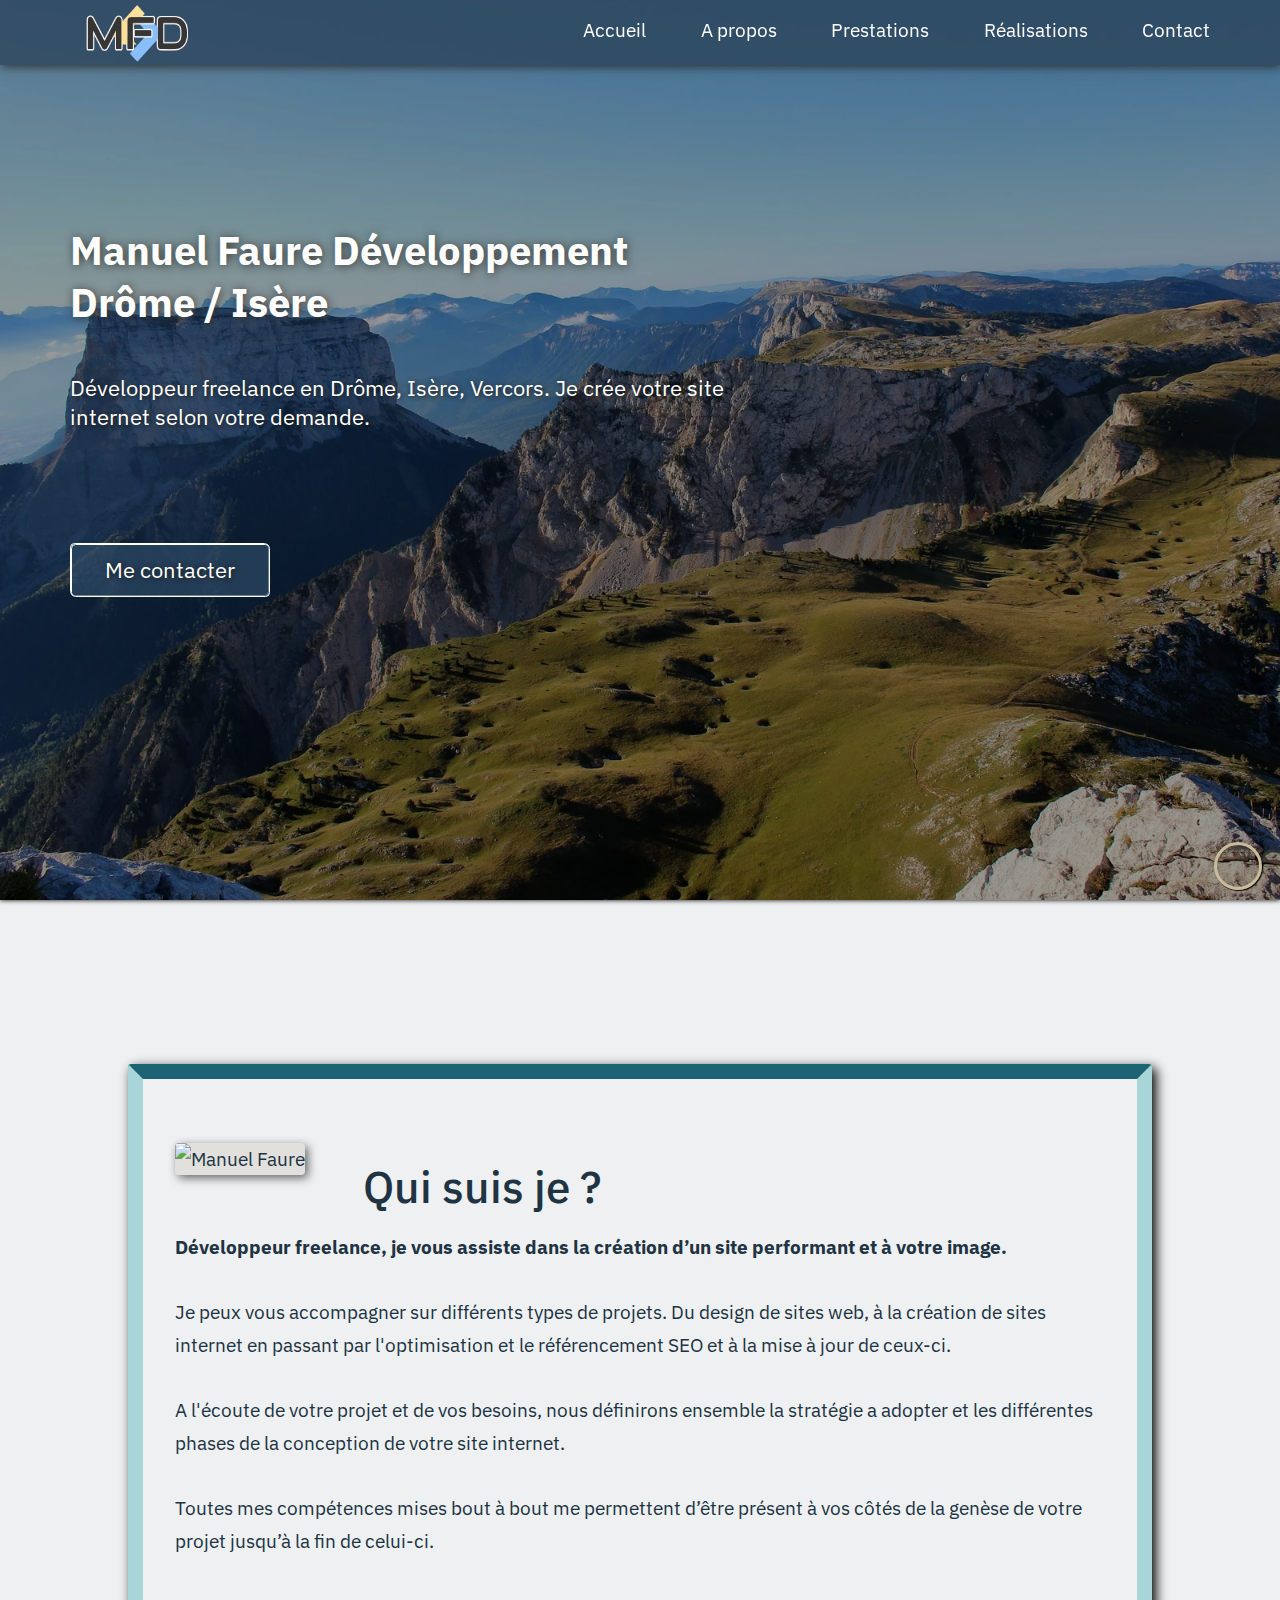
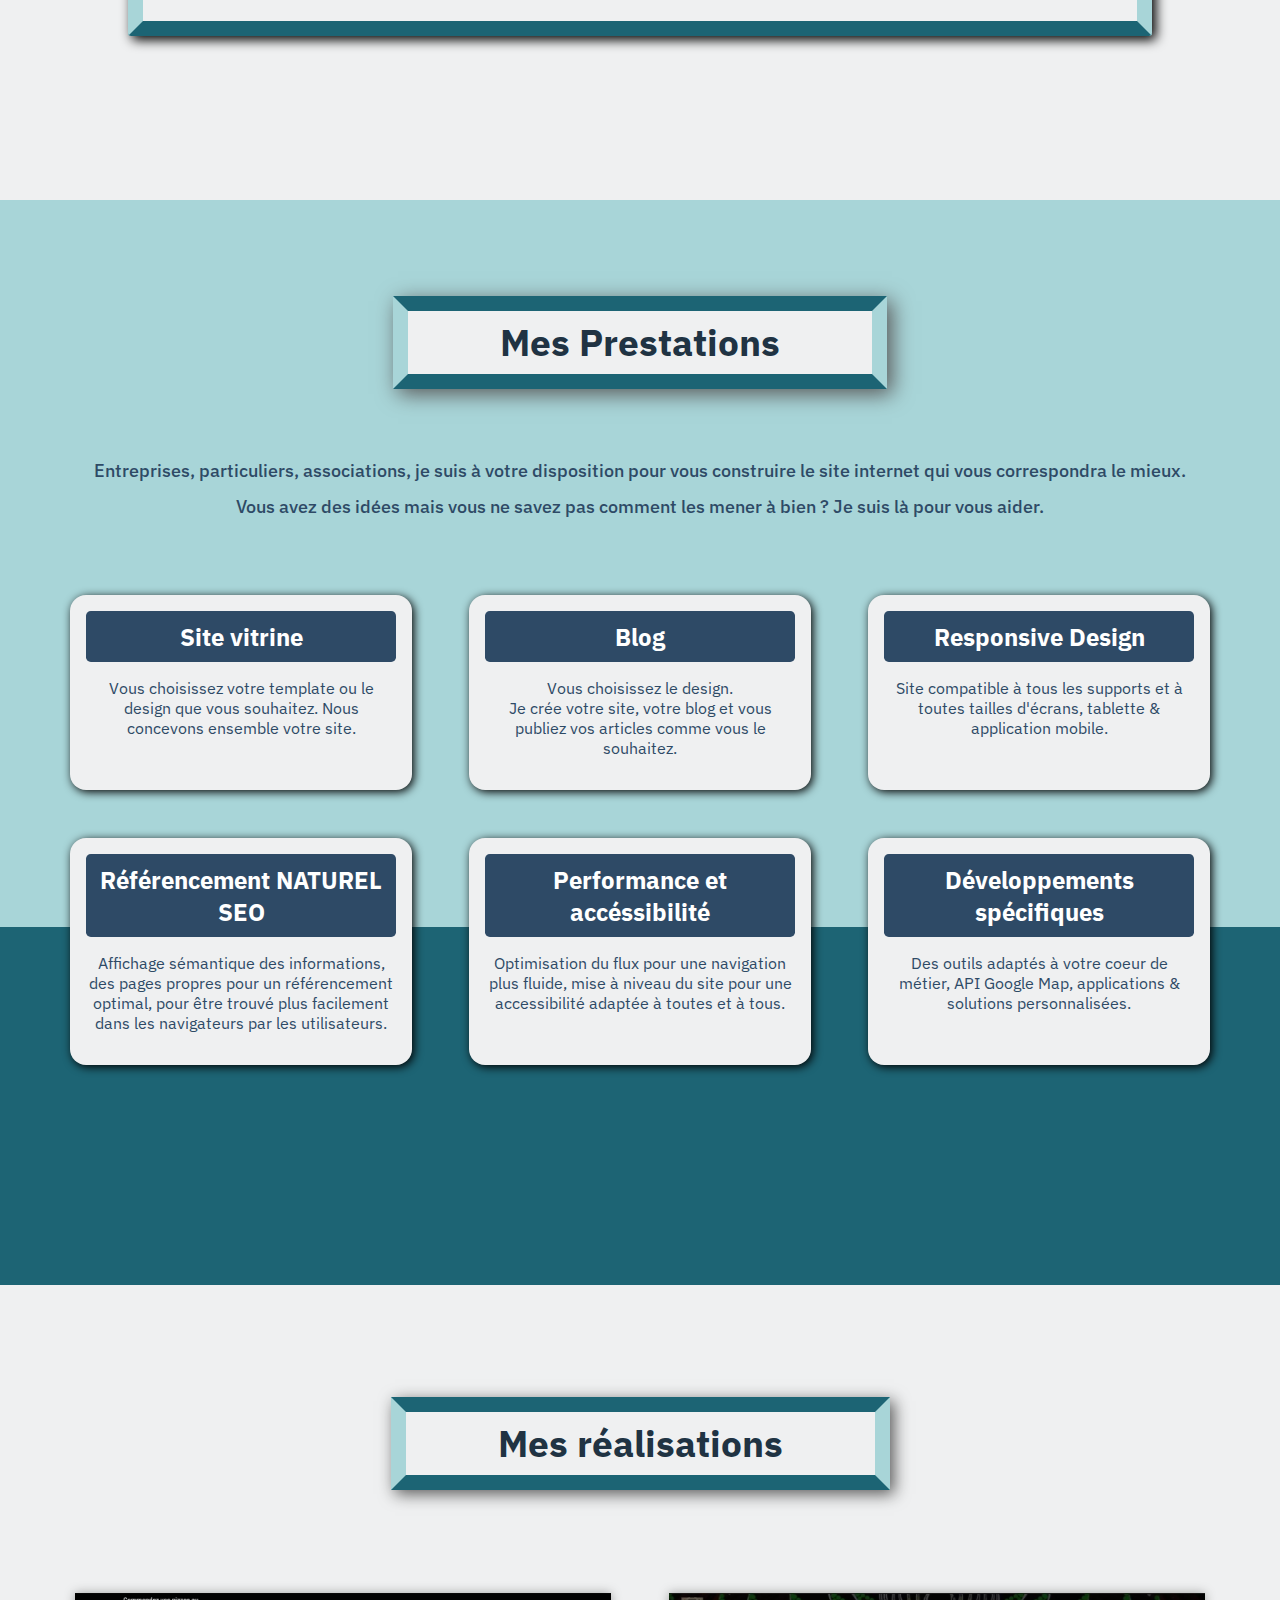
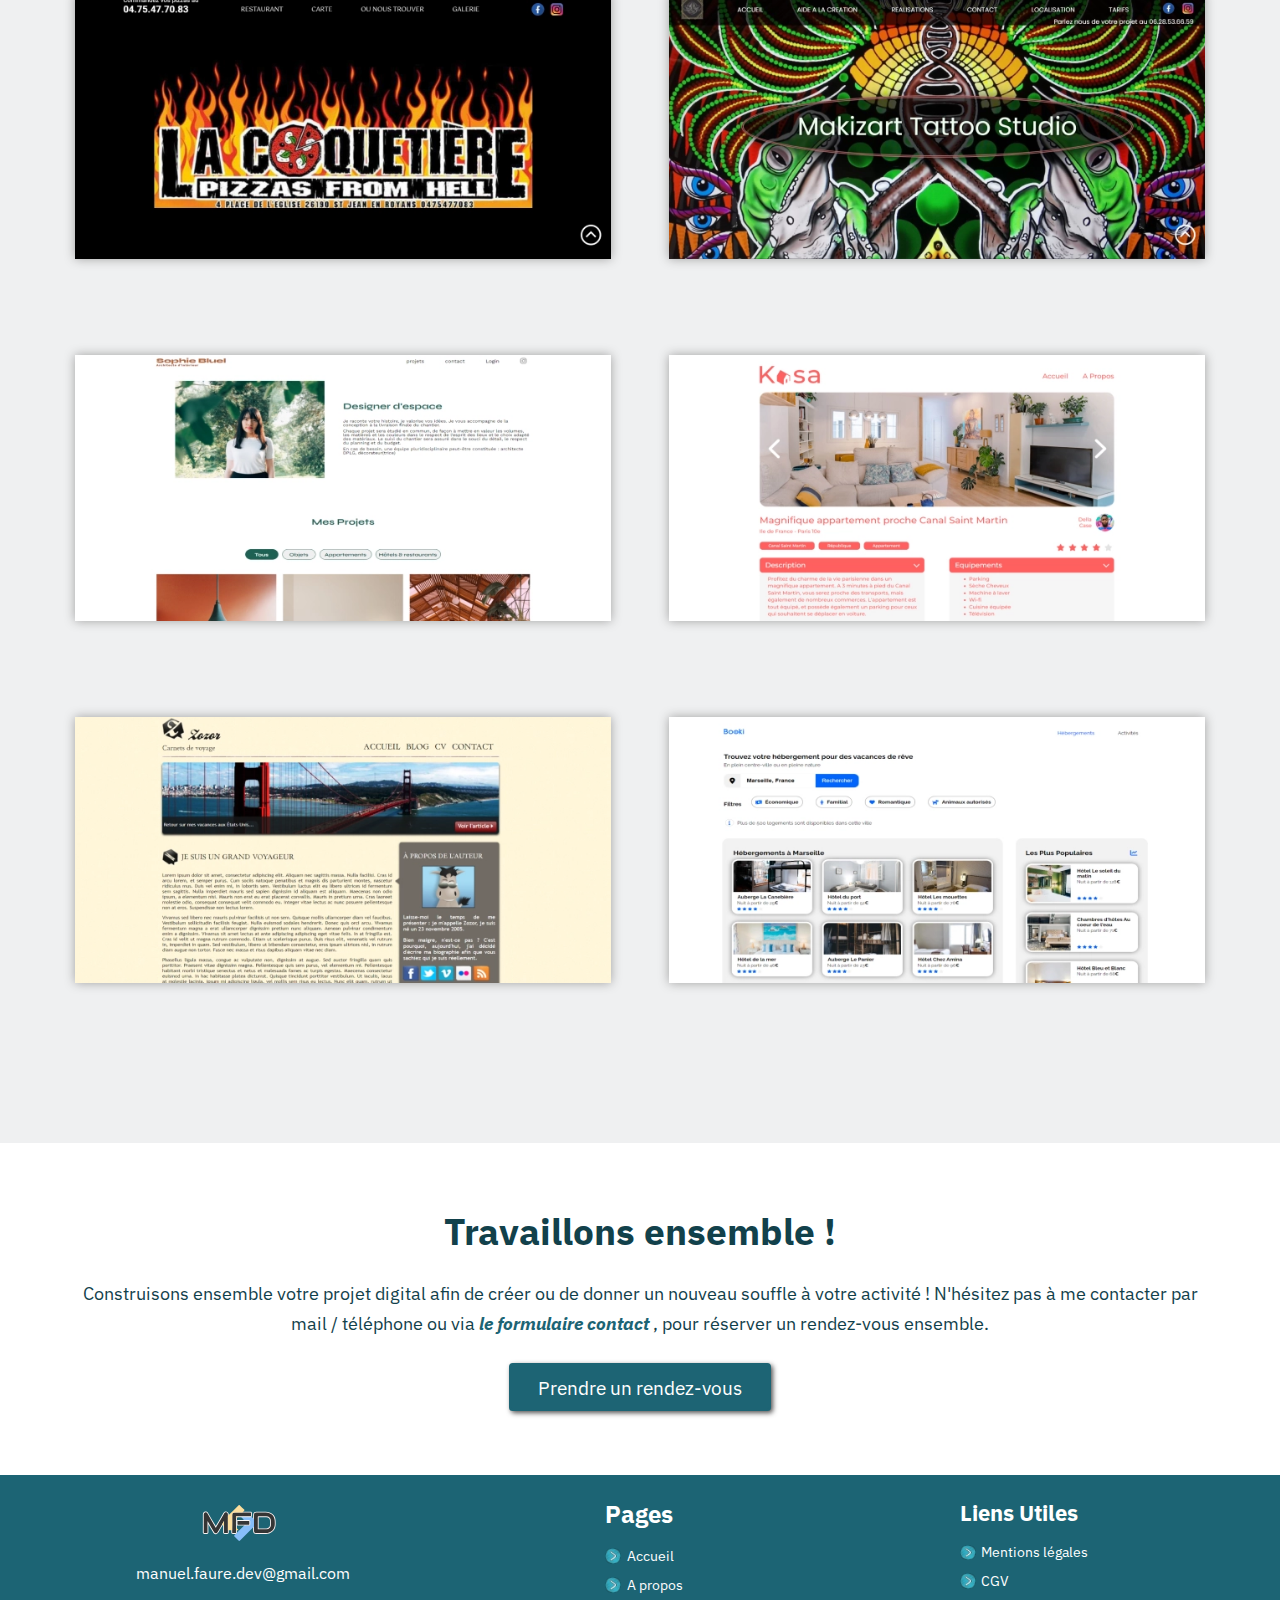
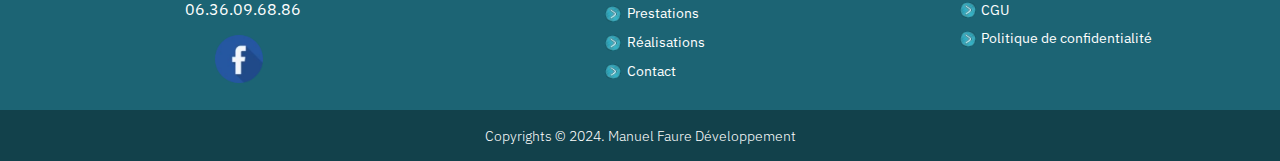
==== commit 1c5f0f3f: "save" ====
--- a/index.html
+++ b/index.html
@@ -96,45 +96,6 @@
             <!-- Section à Poropos de moi -->
             <section class="about-section" id="about">
                 <article class="about-article container-width">
-                    <!-- Div img after display:none -->
-                    <!-- <div class="box-img-div" style="display: none">
-                        <div class="about-img-div">
-                            <img
-                                src="./assets/photo_me.png"
-                                alt="Manuel Faure"
-                                class="about-img"
-                            />
-                        </div>
-                        <div class="about-text-div">
-                            <h2>Qui suis-je ?</h2>
-                            <p>
-                                <b>
-                                    Développeur freelance, je vous assiste dans
-                                    la création d’un site performant et à votre
-                                    image.
-                                </b>
-                                <br />
-                                <br />
-                                Je peux vous accompagner sur différents types de
-                                projets. Du design de sites web, à la création
-                                de sites internet en passant par l'optimisation
-                                et le référencement SEO et à la mise à jour de
-                                ceux-ci.<br />
-                                <br />
-                                A l'écoute de votre projet et de vos besoins,
-                                nous définirons ensemble la stratégie a adopter
-                                et les différentes phases de la conception de
-                                votre site internet.
-                                <br />
-                                <br />
-                                Toutes mes compétences mises bout à bout me
-                                permettent d’être présent à vos côtés de la
-                                genèse de votre projet jusqu’à la fin de
-                                celui-ci.
-                            </p>
-                        </div>
-                    </div> -->
-
                     <div class="about-text-div-after">
                         <p>
                             <img
--- a/styles/styles.css
+++ b/styles/styles.css
@@ -8,6 +8,7 @@
 
 body {
   font-family: "IBM Plex Sans", sans-serif;
+  overflow: auto;
 }
 body a {
   text-decoration: none;
@@ -133,6 +134,7 @@
   background-image: url("../assets/background-vercors.webp");
   height: 100vh;
   z-index: 1;
+  box-shadow: 0px 0px 5px black;
 }
 .presentation-section .presentation-div {
   display: flex;
@@ -206,7 +208,7 @@
   border-bottom: 15px solid #1c6474;
   border-left: 15px solid #a8d5d8;
   border-right: 15px solid #a8d5d8;
-  box-shadow: 2px 2px 12px rgb(81, 81, 81);
+  box-shadow: 4px 4px 12px rgb(0, 0, 0);
   -o-object-fit: cover;
      object-fit: cover;
   border-radius: 0.2em;
@@ -343,7 +345,6 @@
   align-items: center;
   flex-direction: column;
   padding: 7em 0 7em 0;
-  box-shadow: 0px 0px 5px black;
 }
 @keyframes tipsy {
   0% {
@@ -381,6 +382,7 @@
   position: relative;
   box-shadow: 0px 0px 10px rgb(161, 161, 161);
   width: 47%;
+  transition: all 1000ms ease-in-out;
   cursor: pointer;
 }
 .realisation-section .realisation-article .realisation-card-div img {
@@ -620,7 +622,7 @@
     flex-direction: column;
   }
   .about-section {
-    padding: 2em 0;
+    padding: 2em 0 3em 0;
     height: auto;
   }
   .about-article {
@@ -701,7 +703,6 @@
     margin: 3em 0;
   }
   .about-section {
-    padding: 0;
     height: auto;
   }
   .about-section .box-img-div {
@@ -727,7 +728,7 @@
   }
   .about-section .about-article {
     flex-direction: column;
-    padding: 0.1em 0;
+    padding: 0.1em 1em;
   }
   .realisation-section {
     padding: 4em 0;
@@ -799,13 +800,13 @@
     justify-content: center;
   }
 }
-@media (max-width: 650px) {
+@media (max-width: 680px) {
   .about-section .about-text-div-after {
     width: 100%;
-    padding: 1.5em 3em;
+    padding: 1.5em 1.7em;
   }
   .about-section .about-text-div-after img {
-    max-width: 80%;
+    max-width: 85%;
     margin: 0;
     float: none;
   }
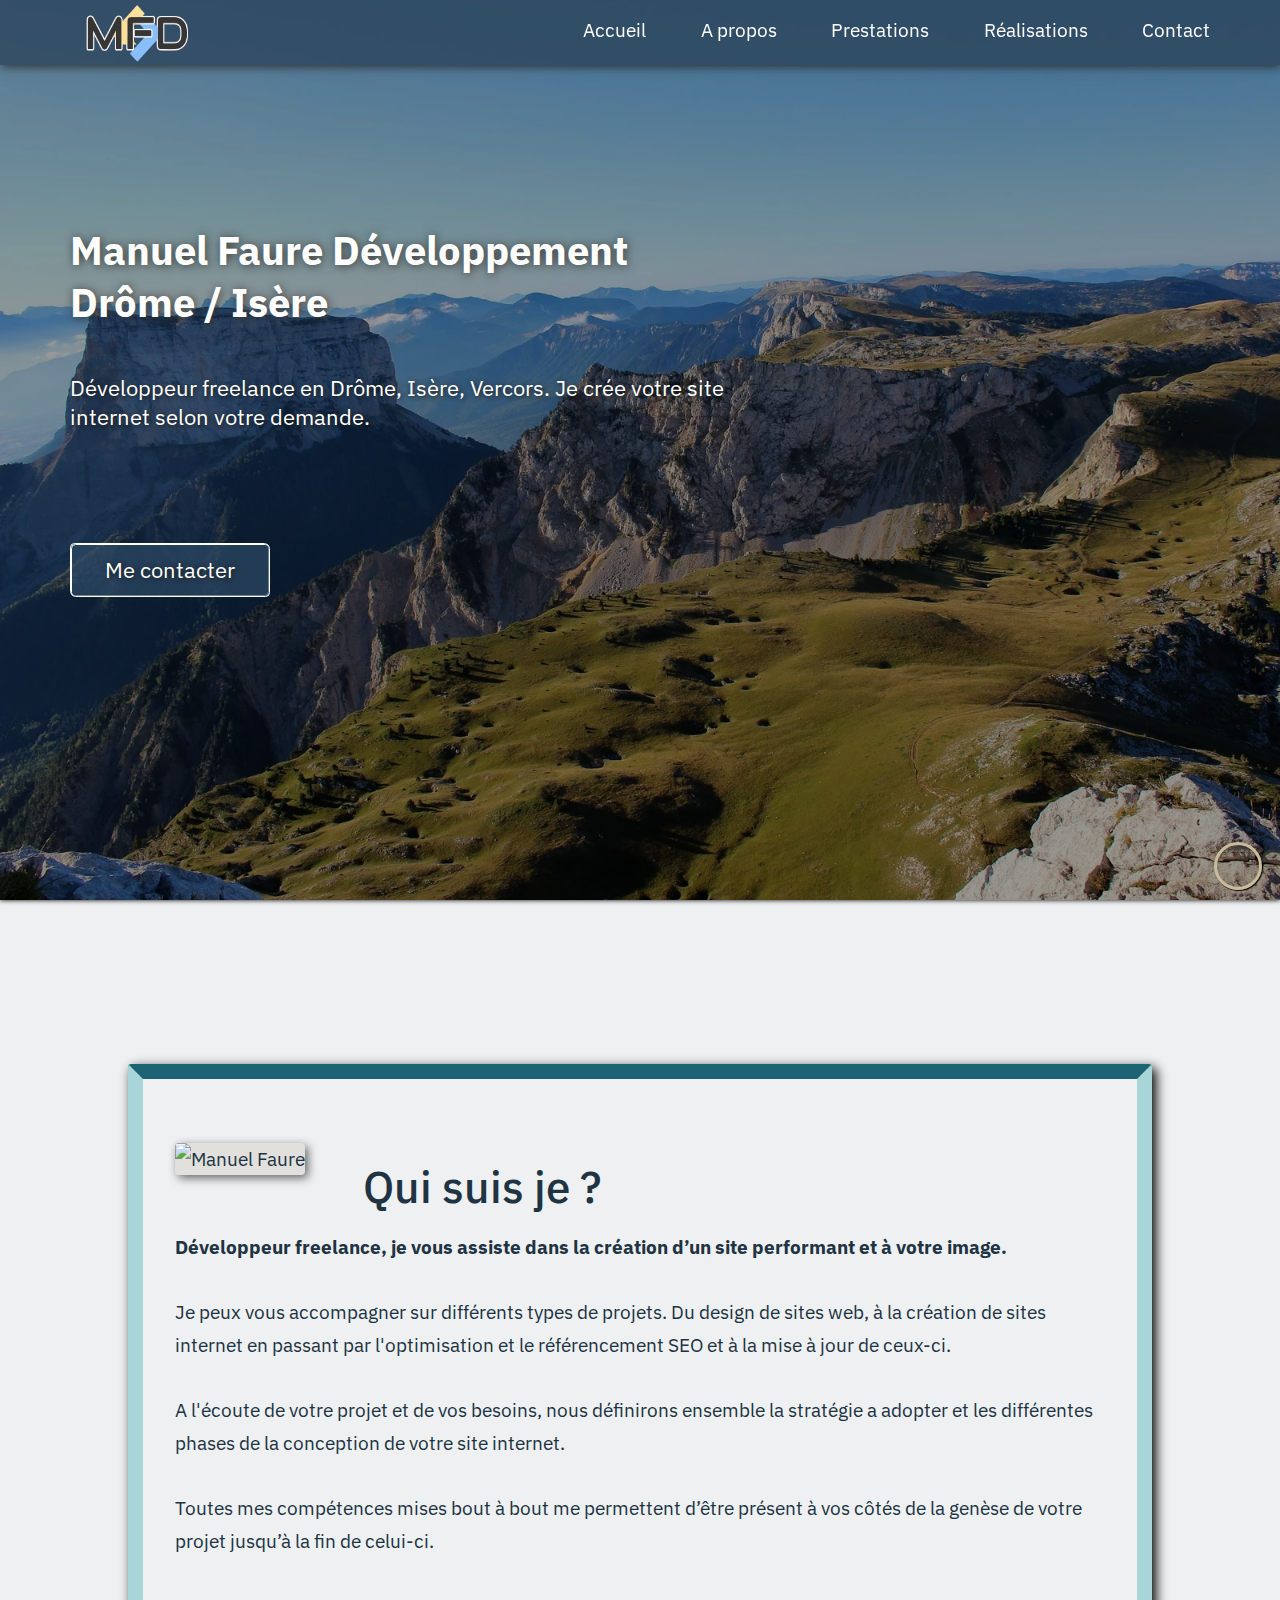
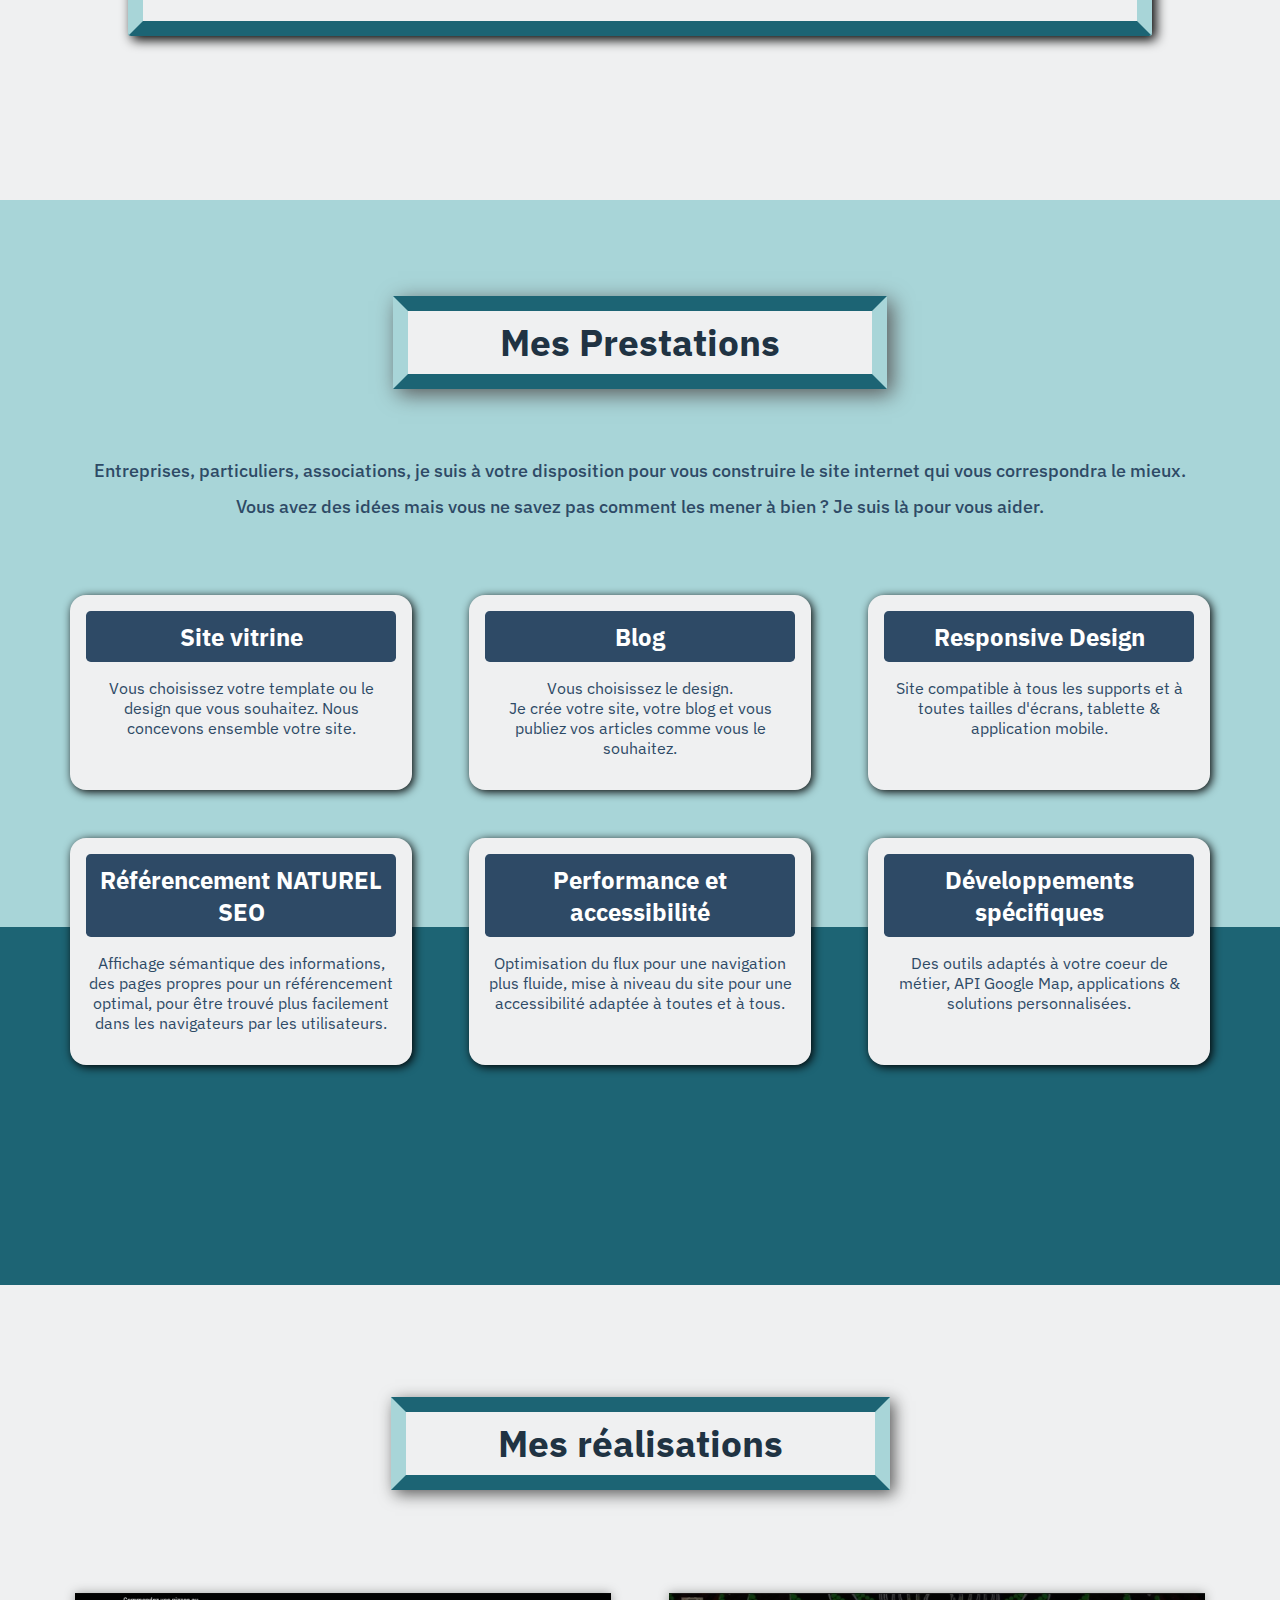
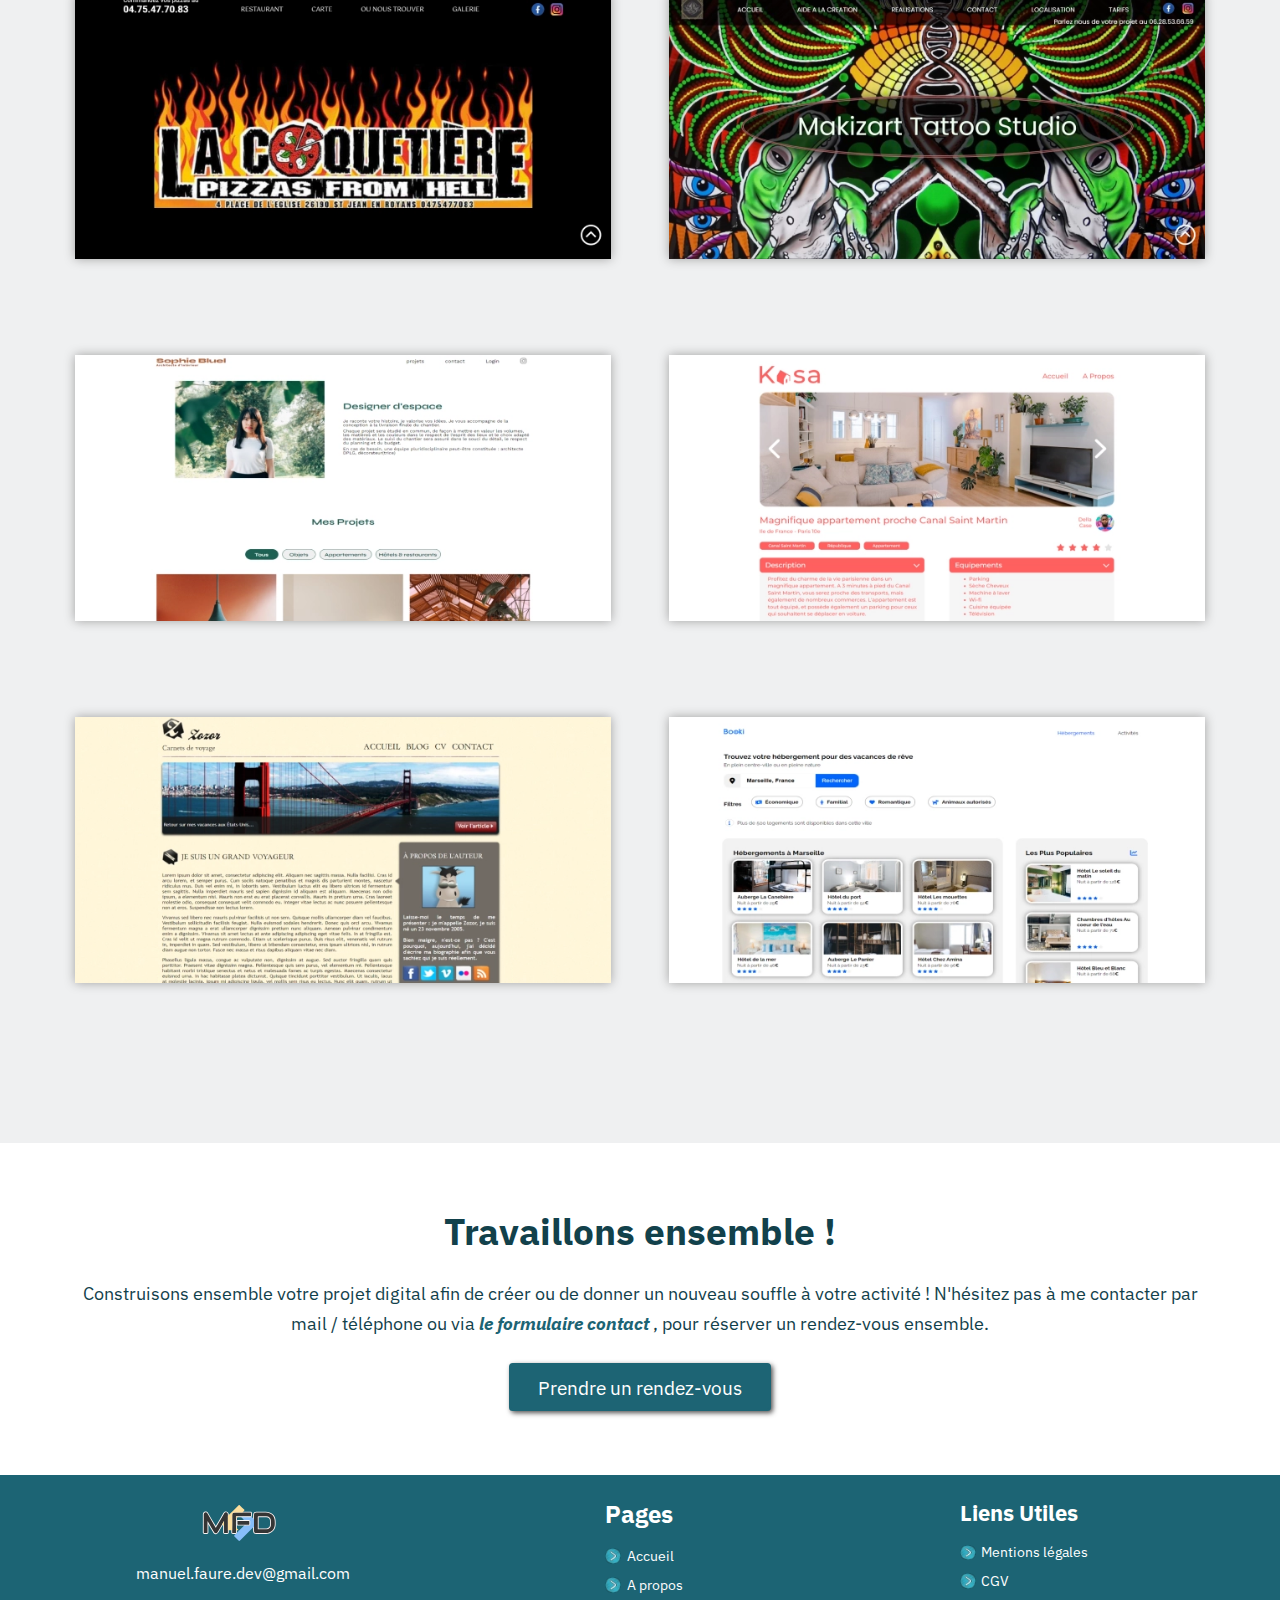
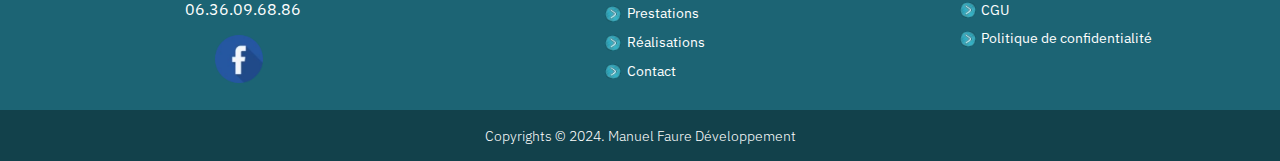
==== commit 8b1acbaf: "save" ====
--- a/index.html
+++ b/index.html
@@ -210,7 +210,7 @@
                                 href="https://www.linkedin.com/advice/3/what-best-tools-methods-testing-optimizing-web-performance?lang=fr&originalSubdomain=fr"
                                 target="_blank"
                             >
-                                <h3>Performance et accéssibilité</h3>
+                                <h3>Performance et accessibilité</h3>
                                 <p>
                                     Optimisation du flux pour une navigation
                                     plus fluide, mise à niveau du site pour une
@@ -434,7 +434,7 @@
                     </ul>
                 </div>
                 <div class="useful-link-div">
-                    <h4>Liens Utiles</h4>
+                    <h5>Liens Utiles</h5>
                     <ul>
                         <li>
                             <img
--- a/styles/styles.css
+++ b/styles/styles.css
@@ -74,7 +74,7 @@
   transition: all 700ms ease-in-out;
 }
 header nav .dropdown-div span .fa-bars {
-  font-size: 2.5em;
+  font-size: 2em;
   color: #cabb9a;
 }
 header nav .dropdown-div span:active + ul {
@@ -578,7 +578,7 @@
   flex-direction: column;
   align-items: flex-start;
 }
-footer .useful-link-div h4 {
+footer .useful-link-div h5 {
   font-size: 1.4em;
   margin: 0 0 0.5em 0;
 }
@@ -645,6 +645,9 @@
   }
   .prestation-section .prestation-article .prestation-box-div .prestation-card-div {
     width: 70%;
+  }
+  .prestation-section .prestation-article .prestation-box-div .prestation-card-div:hover {
+    transform: none;
   }
   .prestation-section::before {
     background-color: transparent;
